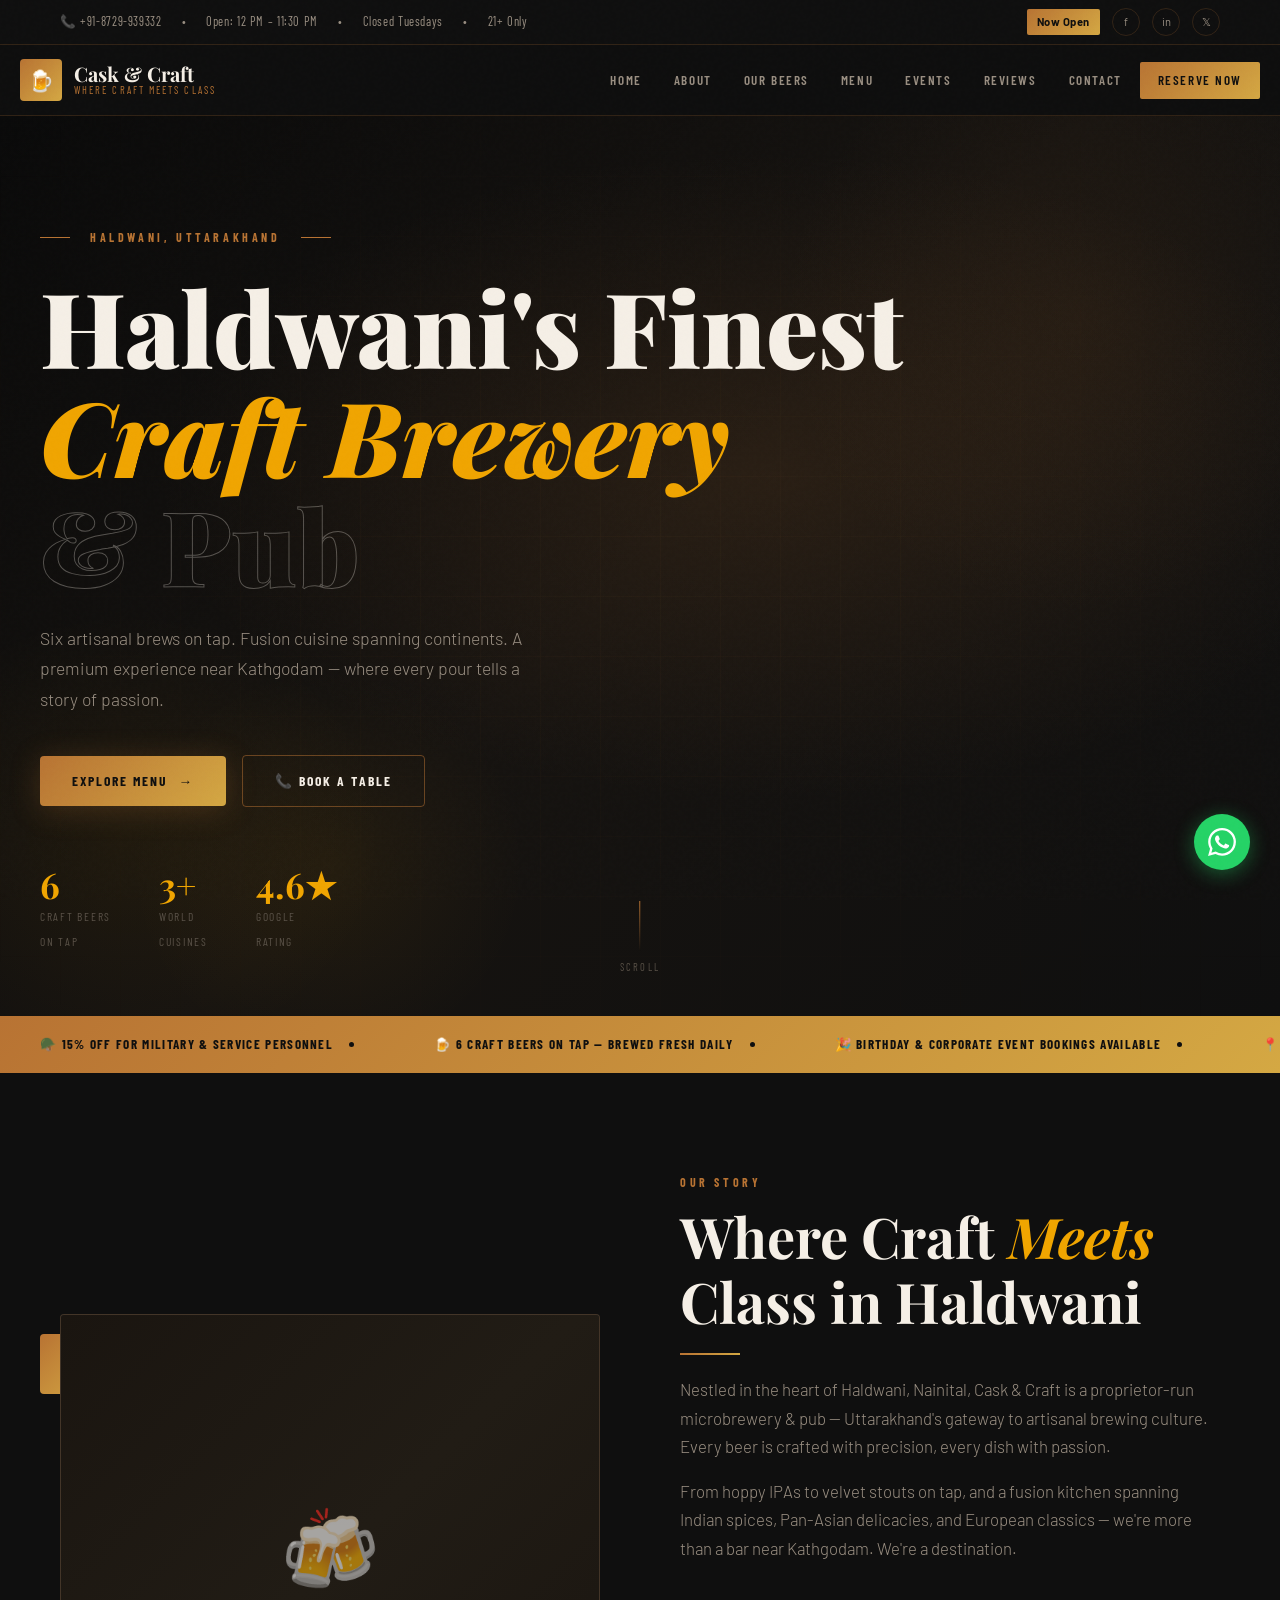
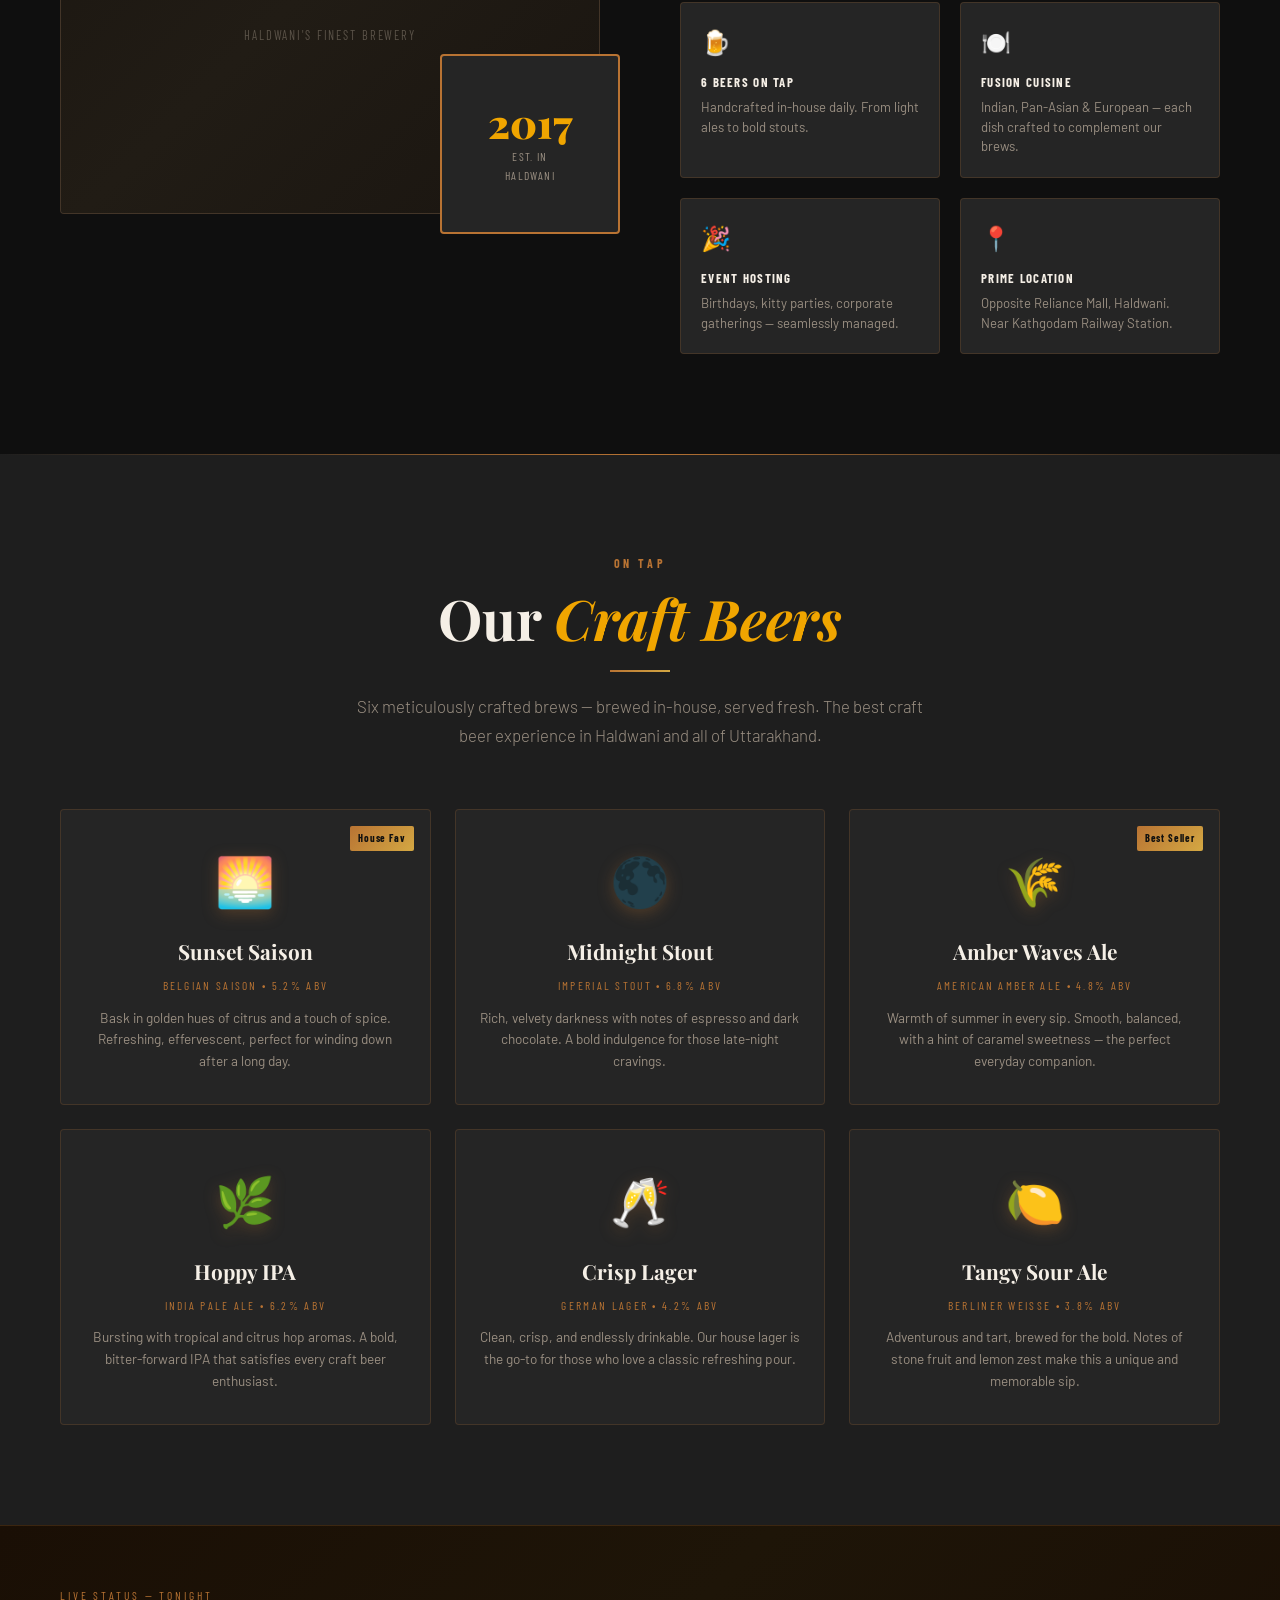
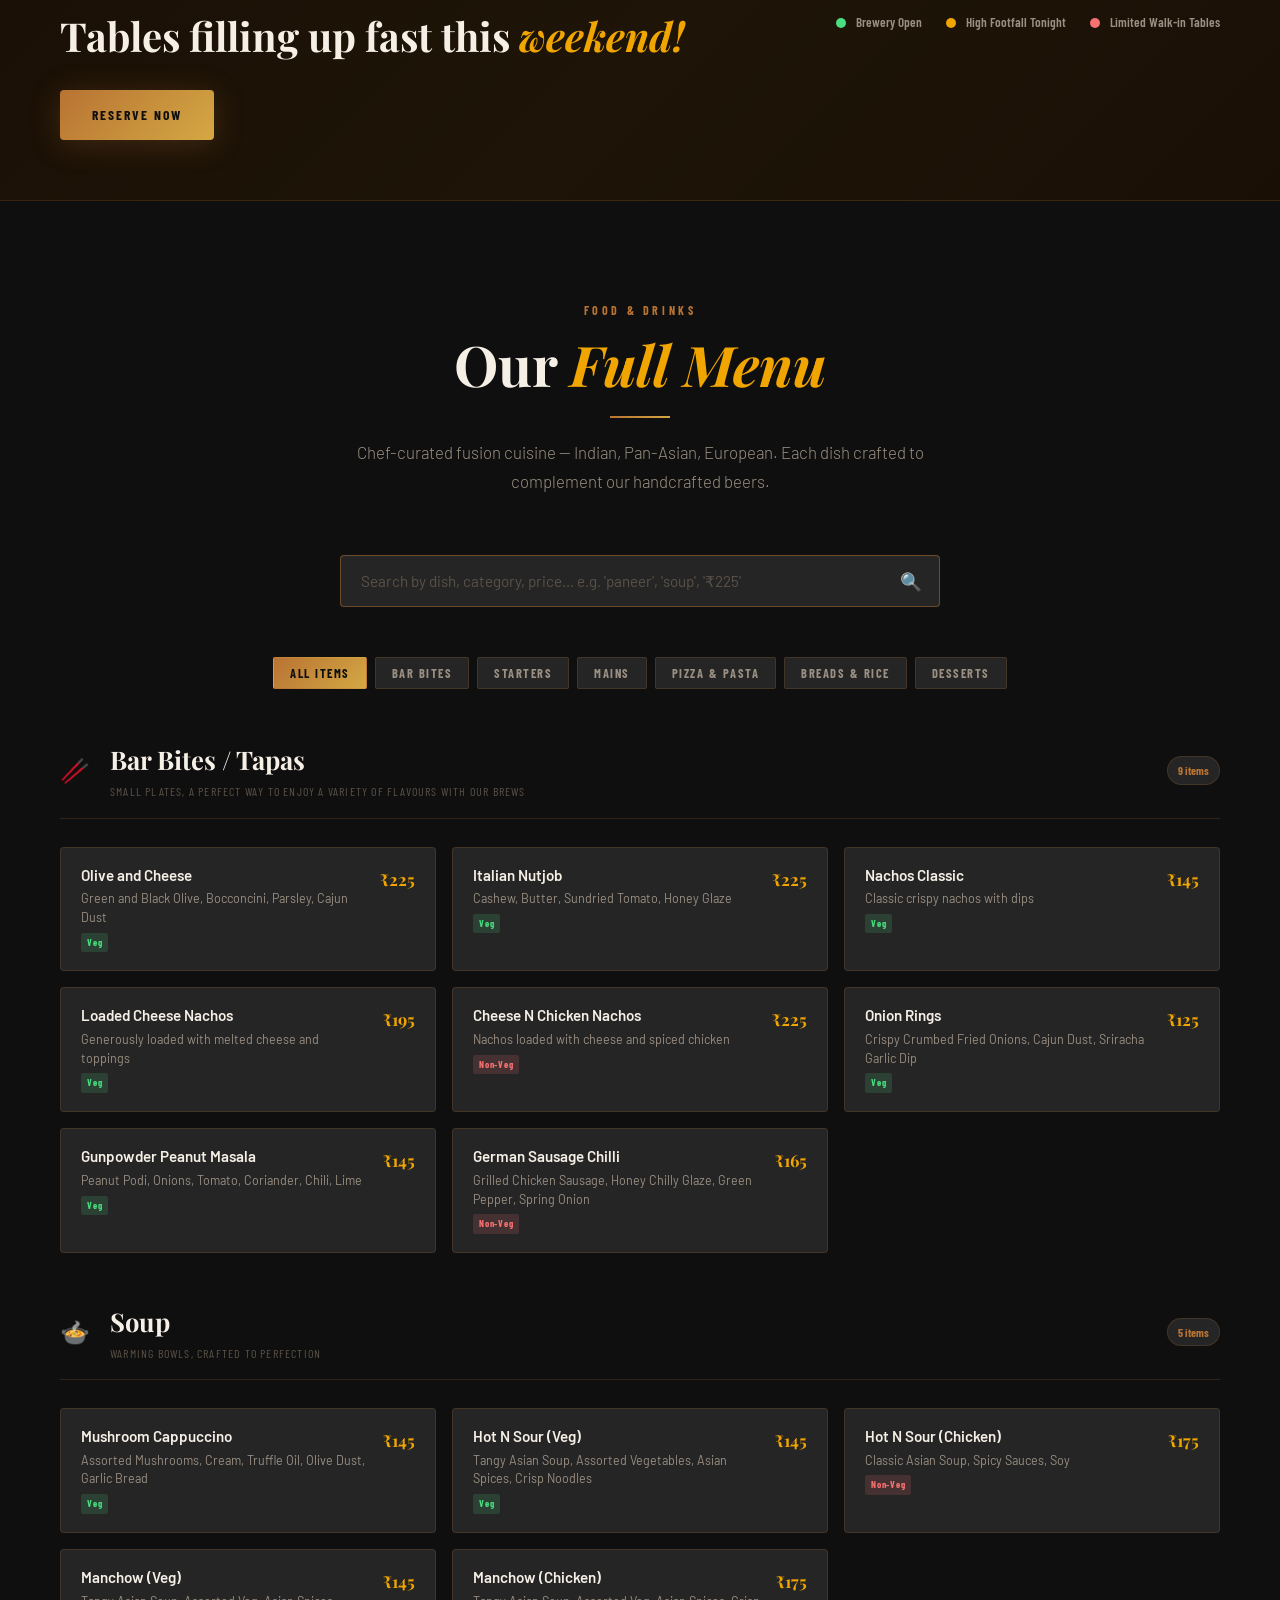
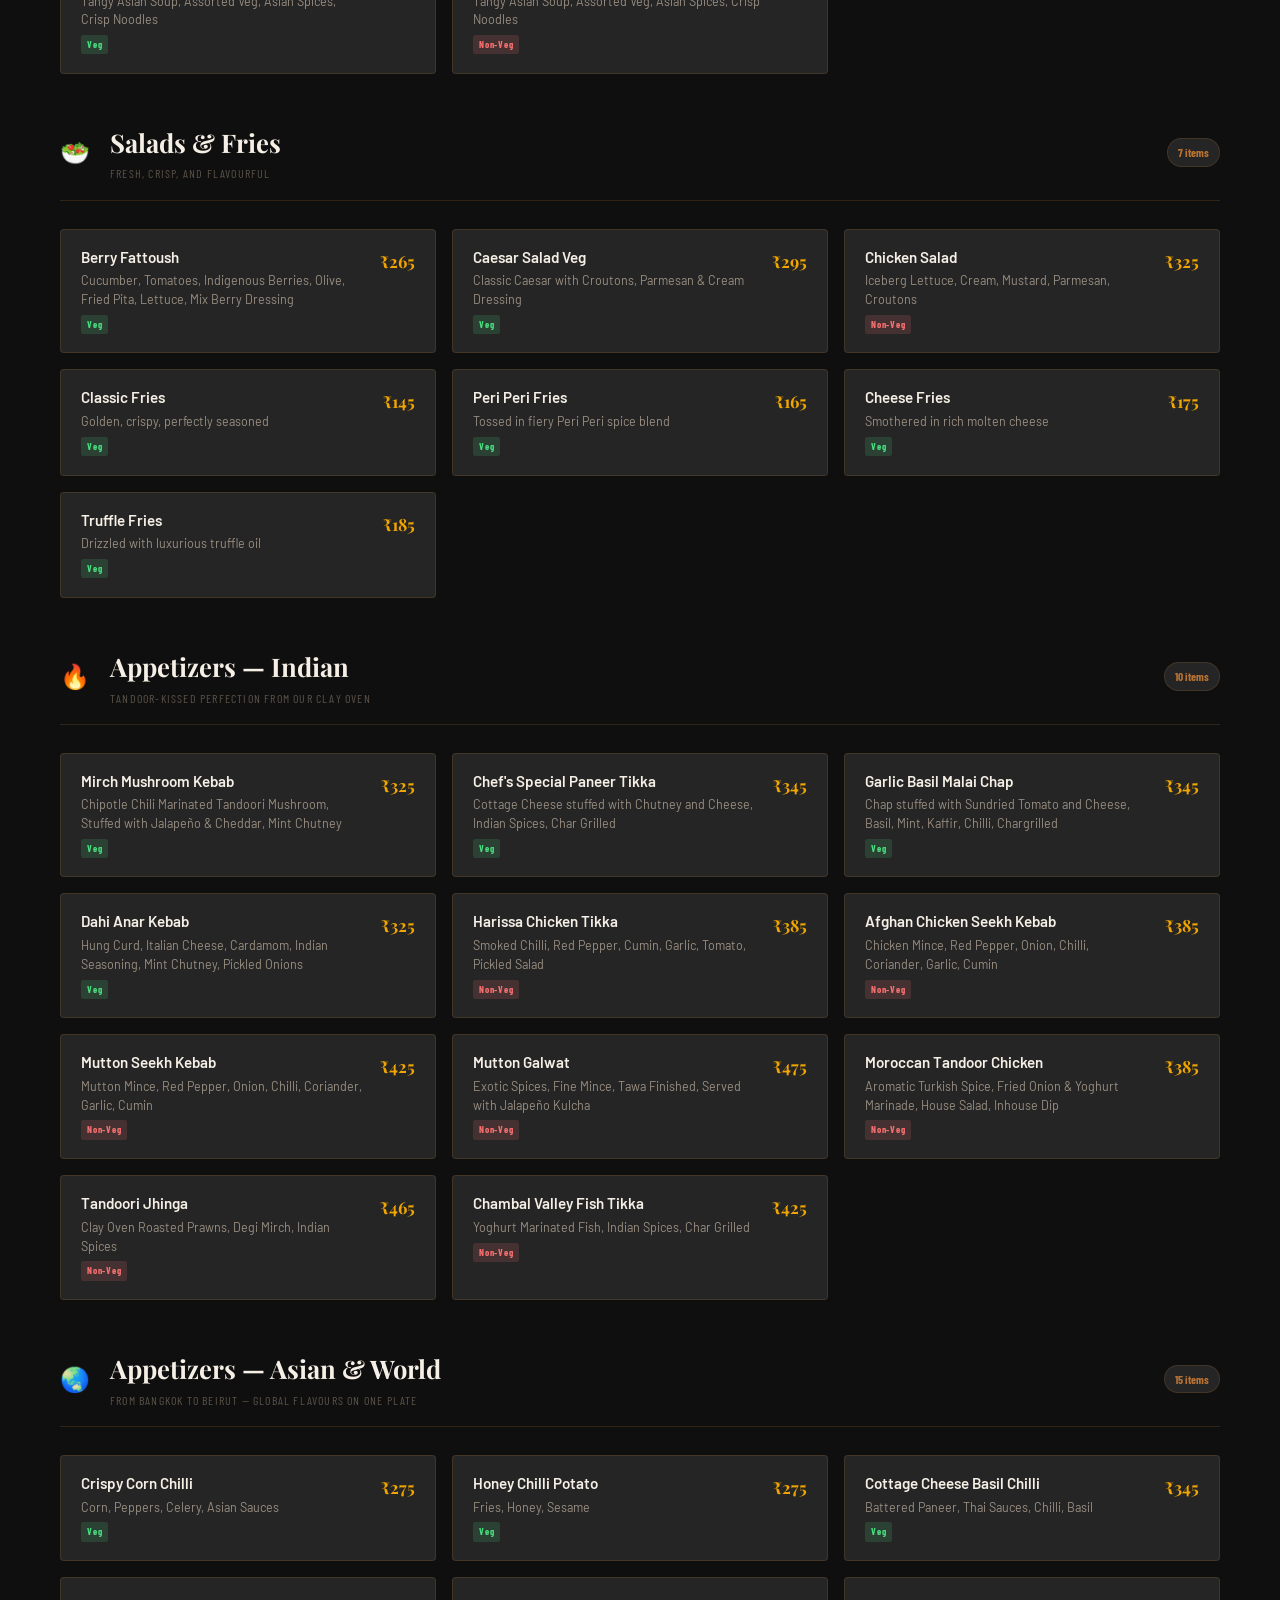
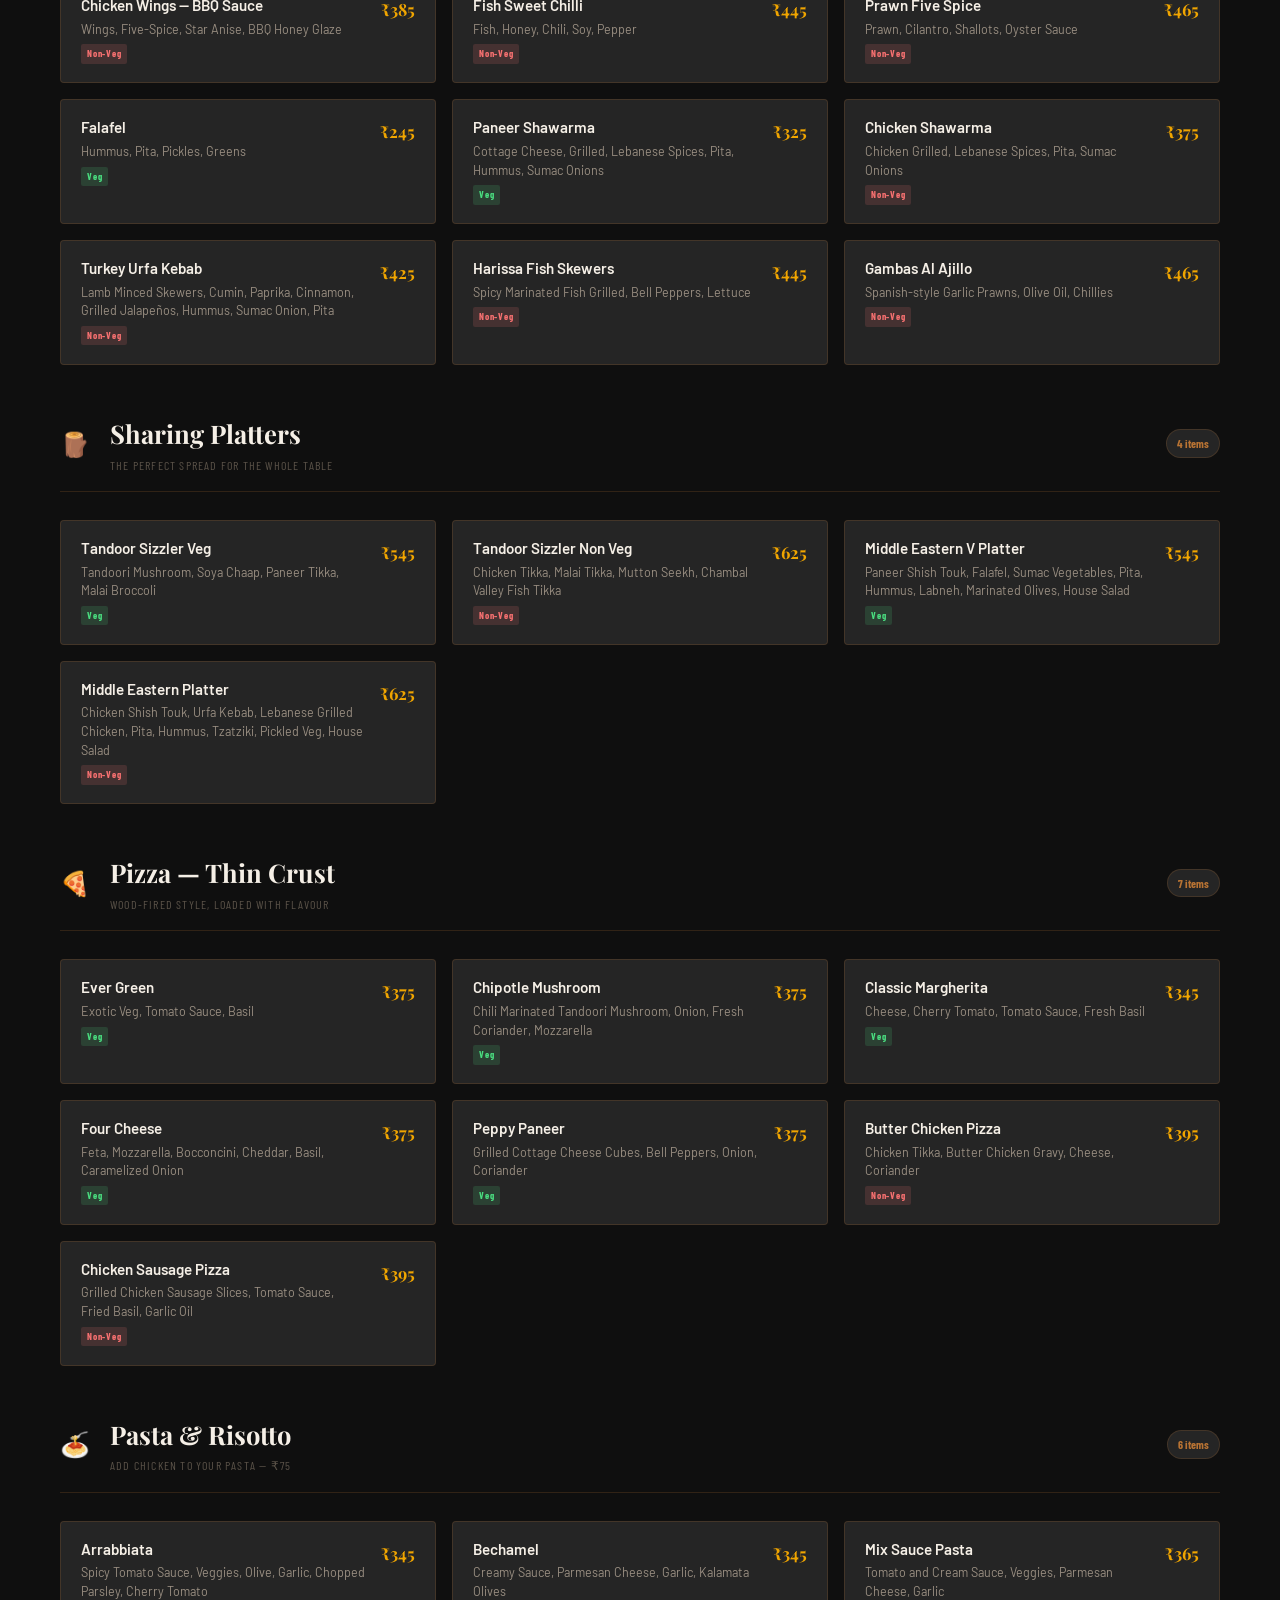
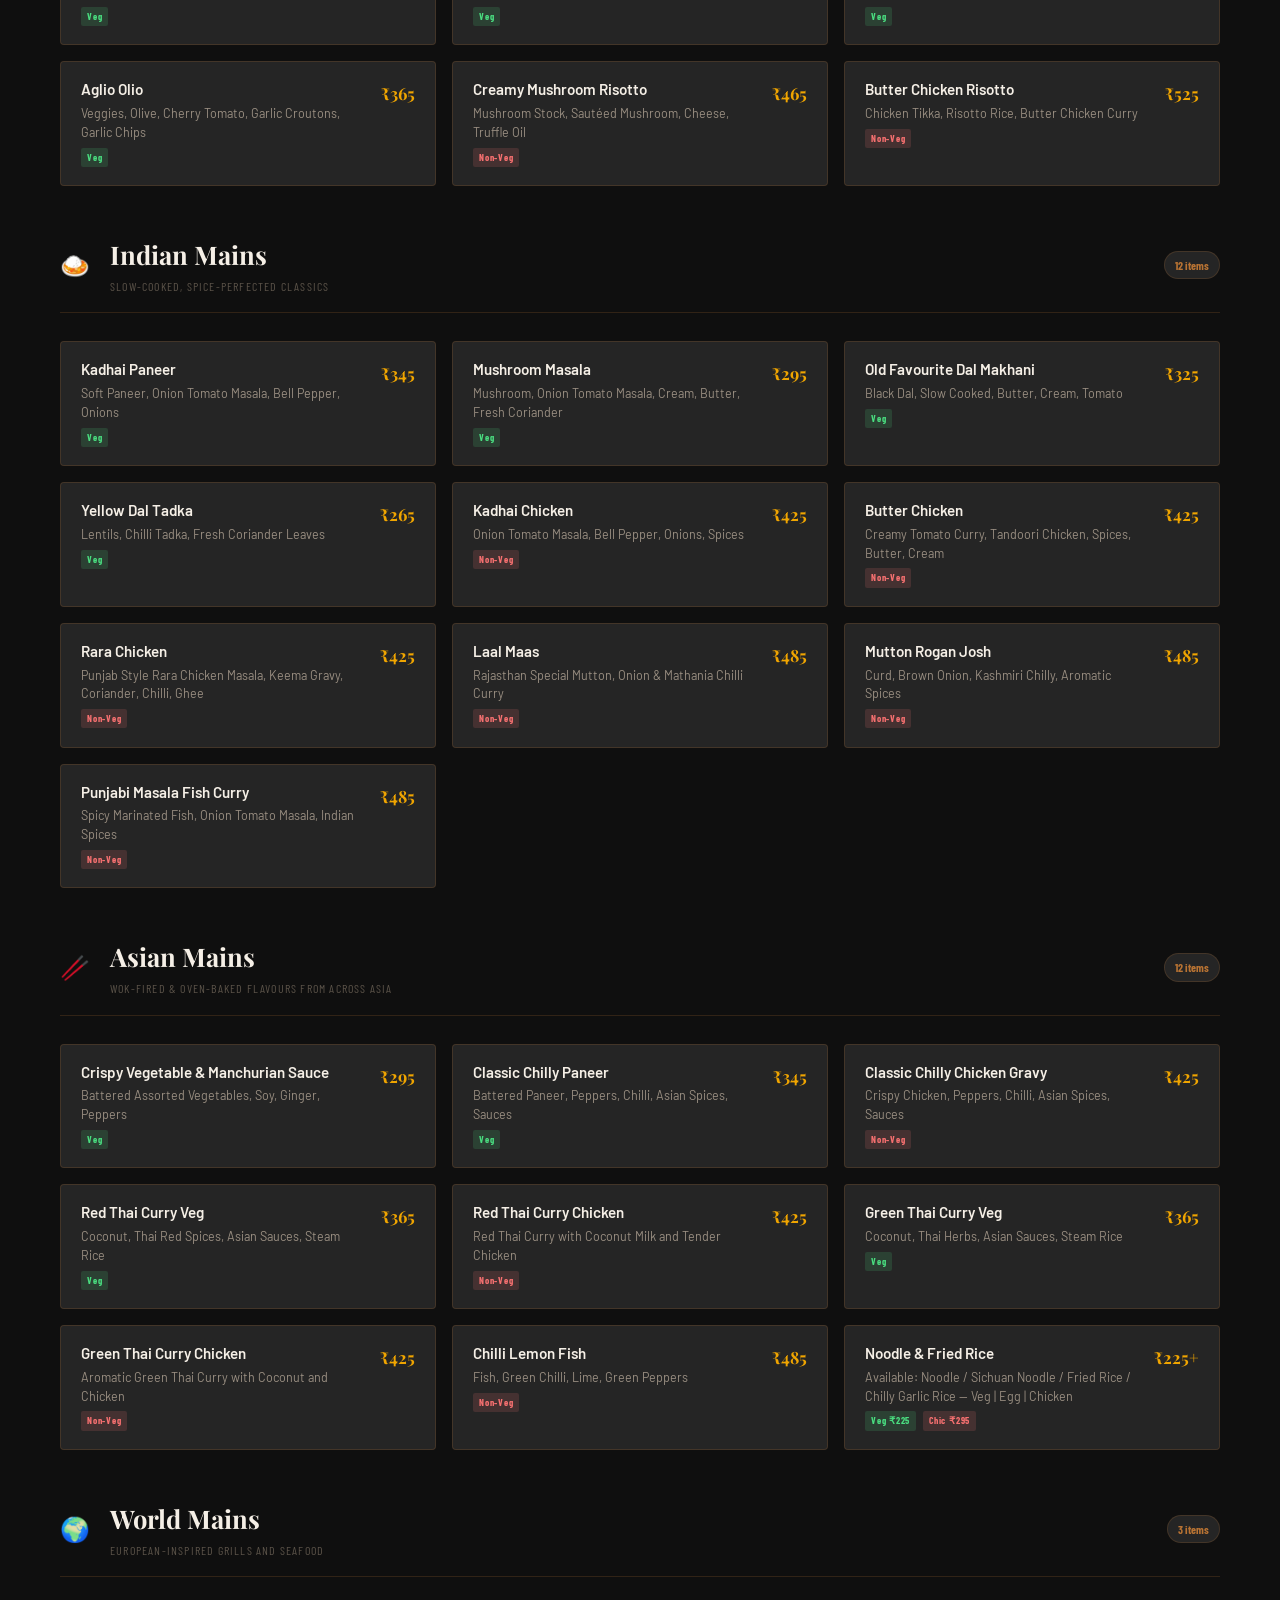
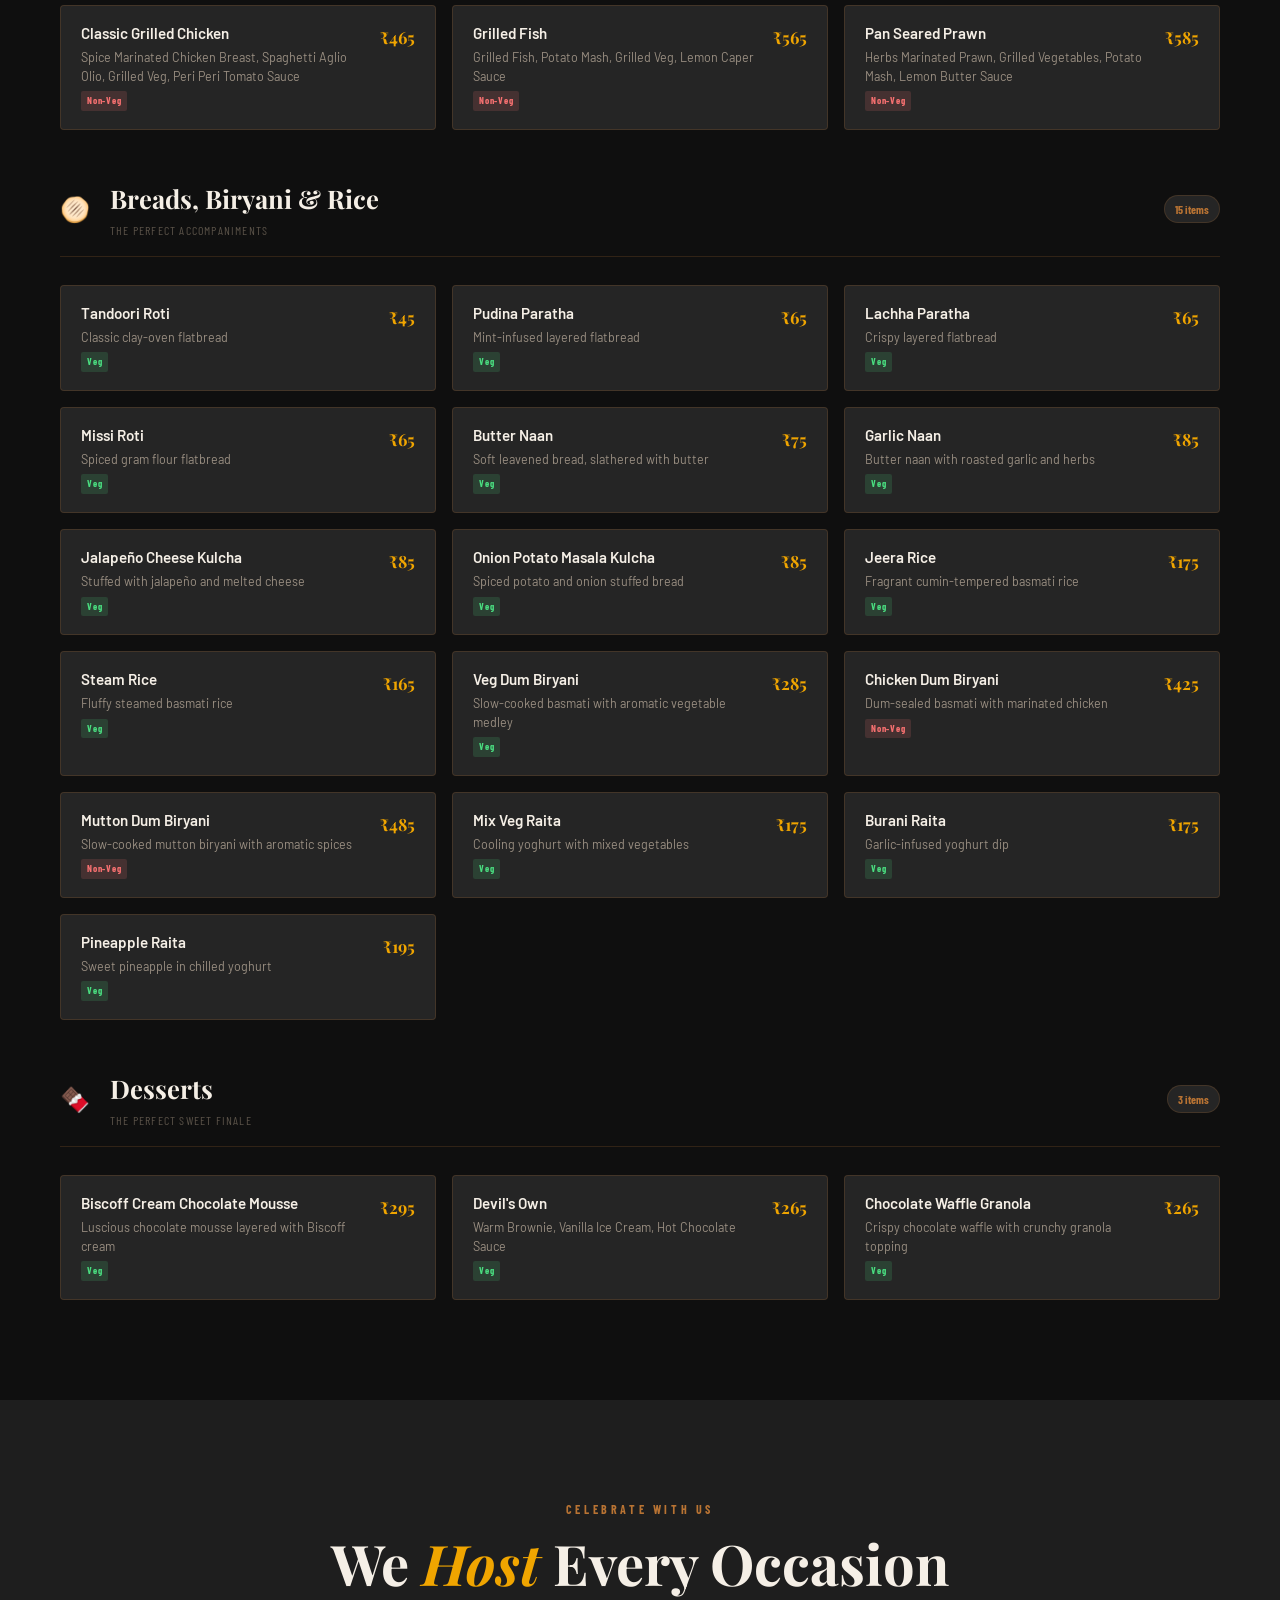
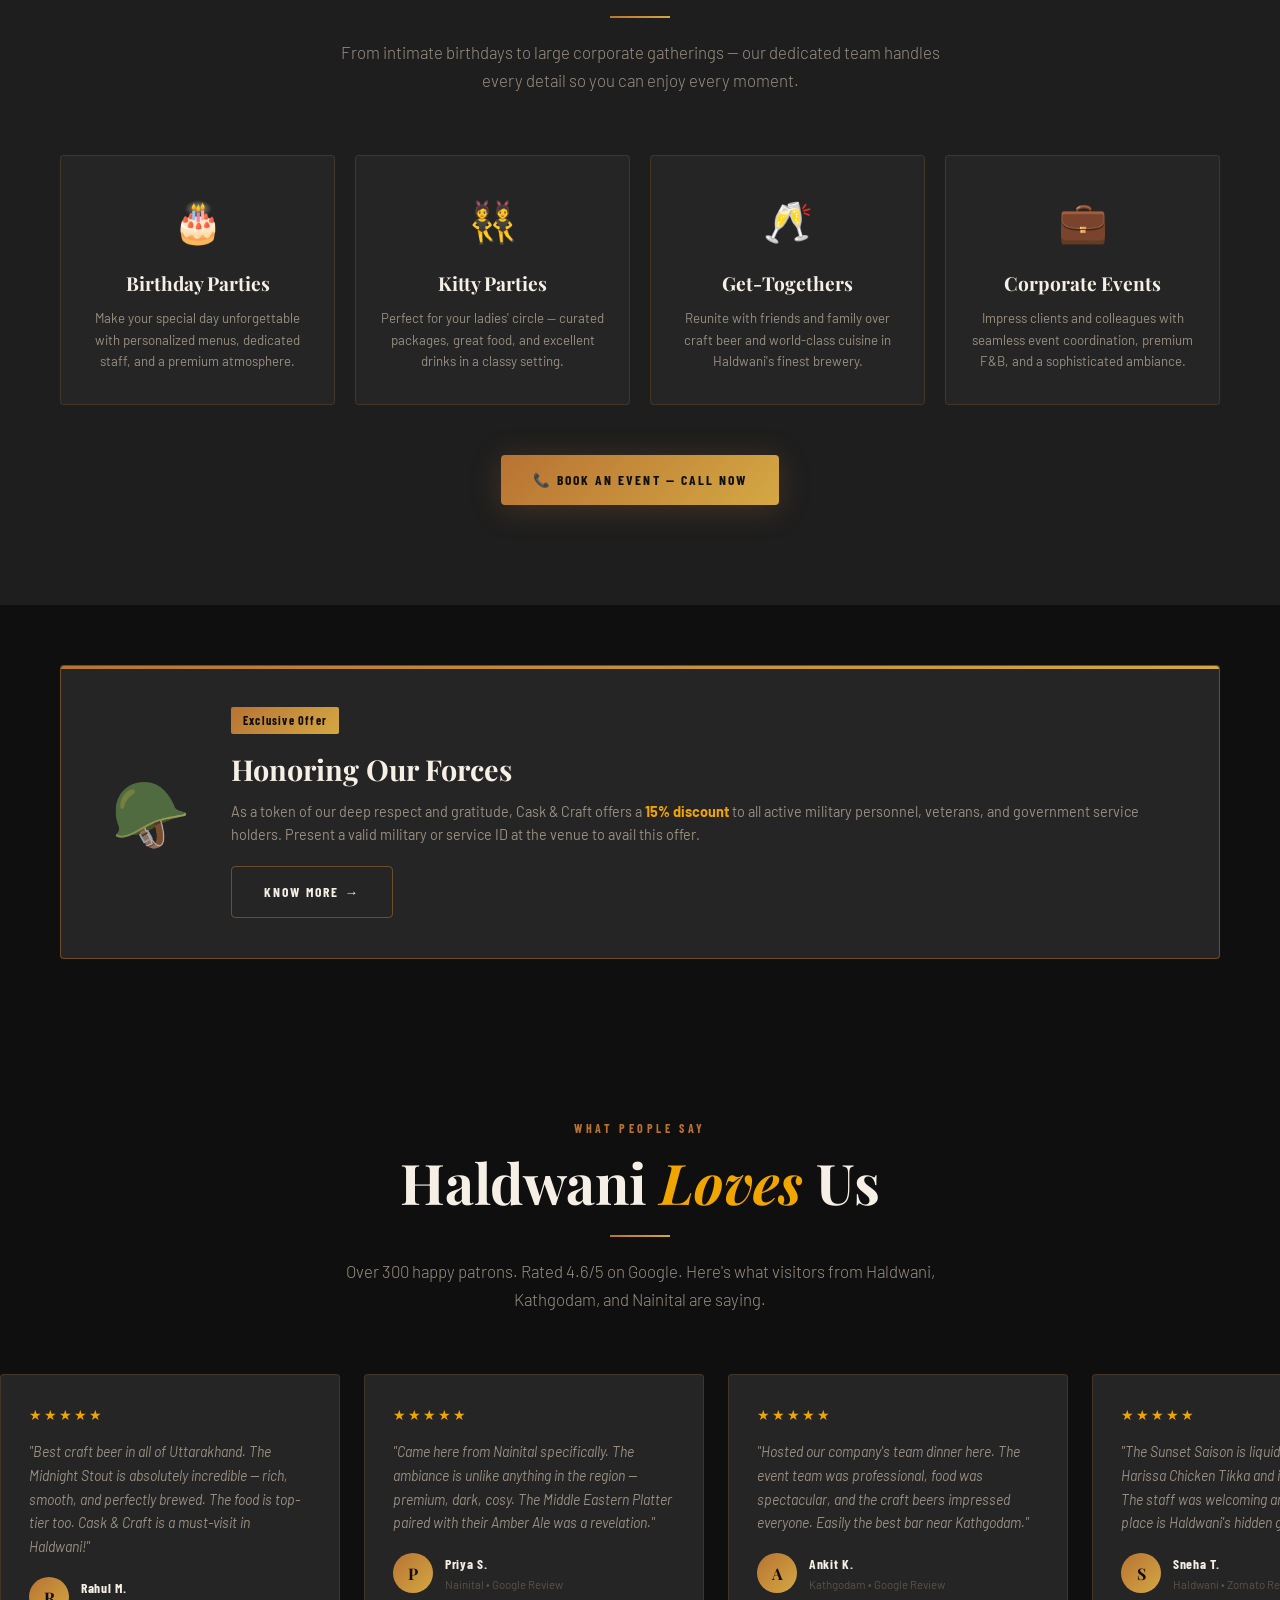
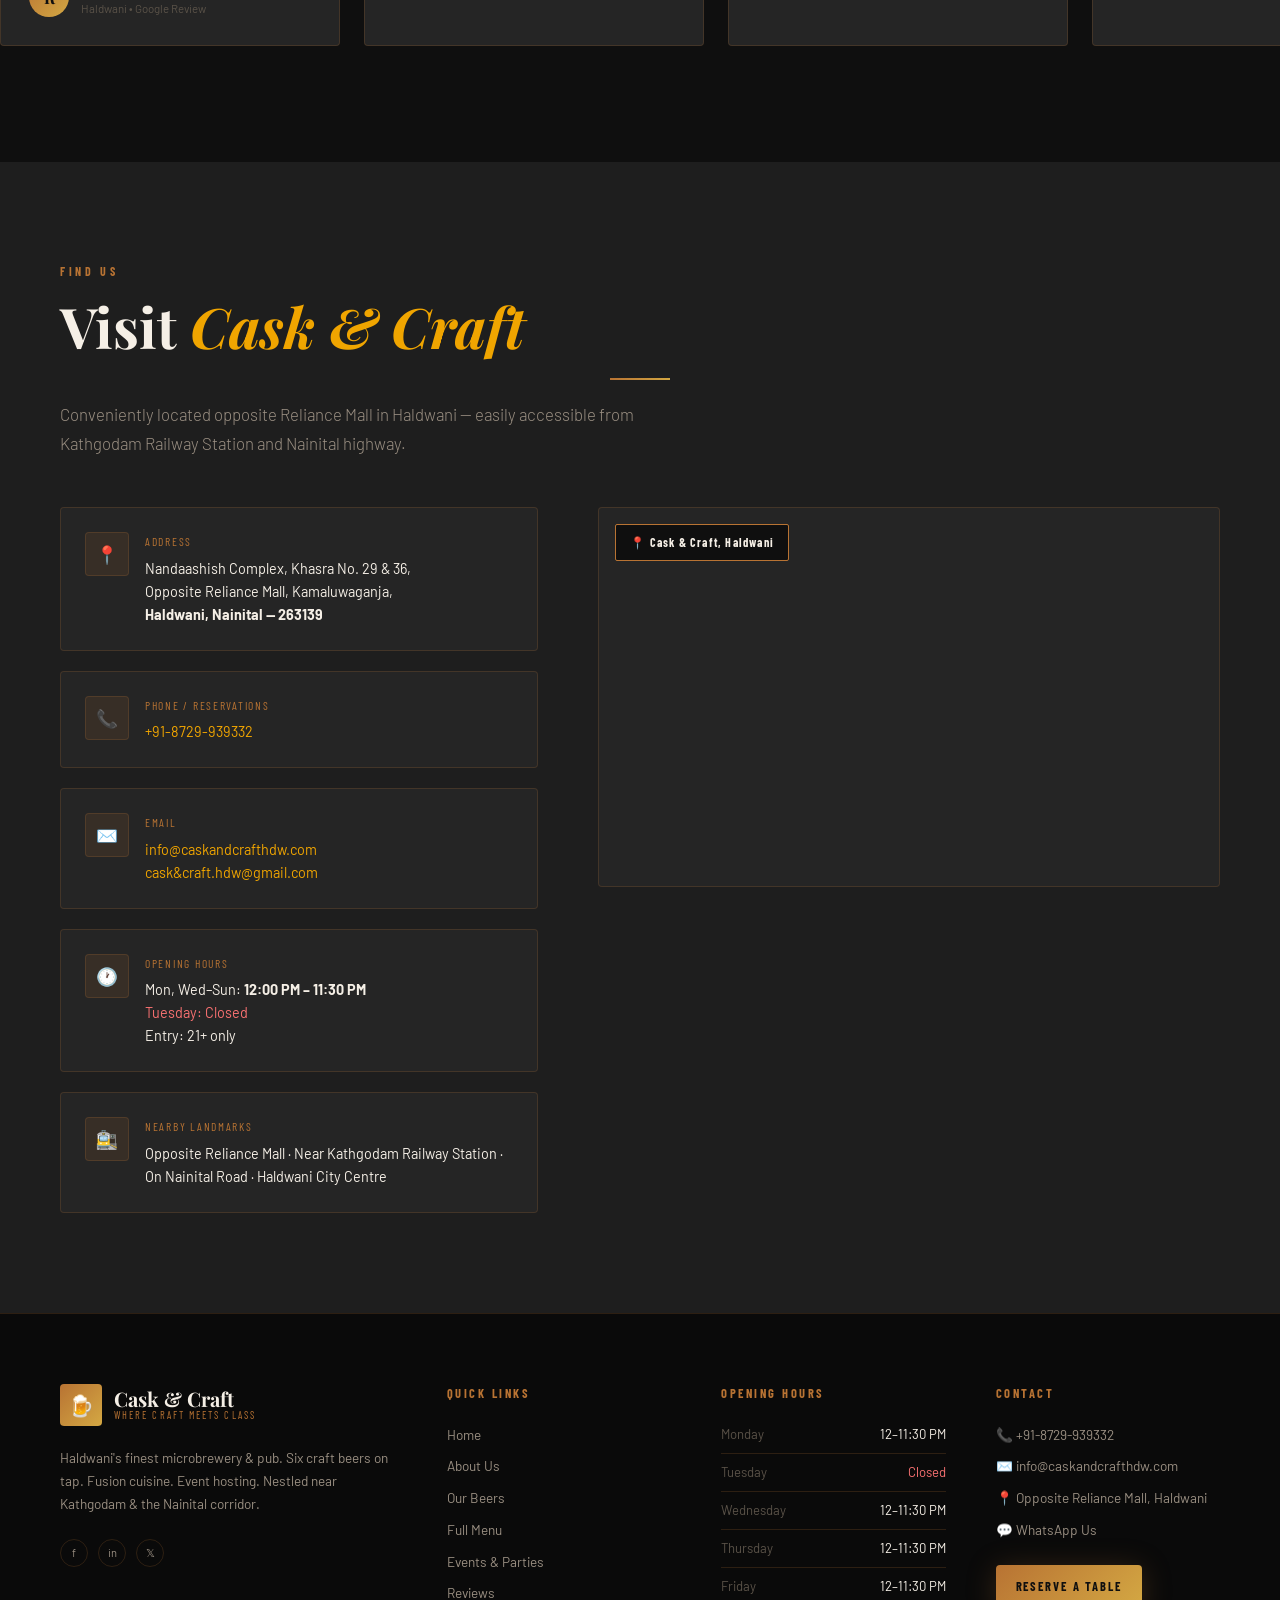
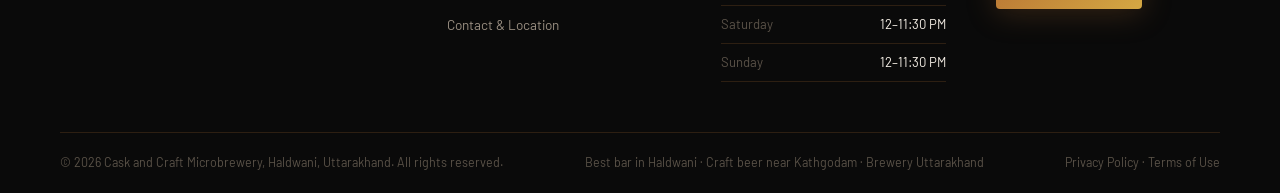
==== caskandcraft/index.html @ b7ca1f44 "Add files via upload" ====
<!DOCTYPE html>
<html lang="en-IN" itemscope itemtype="https://schema.org/BarOrPub">
<head>
  <meta charset="UTF-8">
  <meta name="viewport" content="width=device-width, initial-scale=1.0">
  <meta http-equiv="X-UA-Compatible" content="IE=edge">

  <!-- ── Primary SEO ── -->
  <title>Cask & Craft Microbrewery | Best Bar &amp; Restaurant in Haldwani, Uttarakhand</title>
  <meta name="description" content="Cask &amp; Craft — Haldwani's finest microbrewery &amp; pub near Kathgodam. 6 craft beers on tap, fusion cuisine (Indian, Asian, European), event bookings. Open 12 PM–11:30 PM. 21+ only. Visit us opposite Reliance Mall.">
  <meta name="keywords" content="best bar Haldwani, beer bar Haldwani, microbrewery Haldwani, restaurant near Kathgodam, nightlife Uttarakhand, craft beer Nainital, pub Haldwani, bar near me Haldwani, brewery Uttarakhand, Cask and Craft Haldwani">
  <meta name="author" content="Cask and Craft Microbrewery">
  <meta name="robots" content="index, follow, max-image-preview:large">
  <meta name="geo.region" content="IN-UT">
  <meta name="geo.placename" content="Haldwani, Uttarakhand">
  <meta name="geo.position" content="29.2183;79.5130">
  <meta name="ICBM" content="29.2183, 79.5130">
  <link rel="canonical" href="https://www.caskandcrafthdw.com/">

  <!-- ── Open Graph ── -->
  <meta property="og:type" content="restaurant">
  <meta property="og:title" content="Cask &amp; Craft — Best Microbrewery &amp; Bar in Haldwani, Uttarakhand">
  <meta property="og:description" content="6 craft beers on tap. Fusion cuisine. Event bookings. Haldwani's only premium microbrewery &amp; pub, near Kathgodam &amp; Nainital. 21+. Open daily except Tuesday.">
  <meta property="og:url" content="https://www.caskandcrafthdw.com/">
  <meta property="og:site_name" content="Cask and Craft Microbrewery">
  <meta property="og:image" content="https://www.caskandcrafthdw.com/images/og-image.jpg">
  <meta property="og:image:width" content="1200">
  <meta property="og:image:height" content="630">
  <meta property="og:image:alt" content="Cask and Craft Microbrewery - Best Bar in Haldwani">
  <meta property="og:locale" content="en_IN">

  <!-- ── Twitter Card ── -->
  <meta name="twitter:card" content="summary_large_image">
  <meta name="twitter:title" content="Cask &amp; Craft — Best Microbrewery &amp; Bar in Haldwani">
  <meta name="twitter:description" content="6 craft beers on tap. Fusion cuisine. Event bookings. Haldwani's premium microbrewery near Kathgodam.">
  <meta name="twitter:image" content="https://www.caskandcrafthdw.com/images/og-image.jpg">

  <!-- ── JSON-LD Schema ── -->
  <script type="application/ld+json">
  {
    "@context": "https://schema.org",
    "@type": ["BarOrPub", "Restaurant", "LocalBusiness"],
    "@id": "https://www.caskandcrafthdw.com/#business",
    "name": "Cask and Craft Microbrewery",
    "alternateName": "Cask & Craft",
    "description": "Proprietor-run microbrewery and pub in Haldwani, Nainital. Featuring 6 craft beers on tap and a fusion menu of Indian, Pan Asian, and European cuisines.",
    "url": "https://www.caskandcrafthdw.com/",
    "telephone": "+91-8729-939332",
    "email": "info@caskandcrafthdw.com",
    "address": {
      "@type": "PostalAddress",
      "streetAddress": "Nandaashish Complex, Khasra No 29 and 36, Opposite Reliance Mall, Kamaluwaganja",
      "addressLocality": "Haldwani",
      "addressRegion": "Uttarakhand",
      "postalCode": "263139",
      "addressCountry": "IN"
    },
    "geo": {
      "@type": "GeoCoordinates",
      "latitude": 29.2183,
      "longitude": 79.5130
    },
    "openingHoursSpecification": [
      {
        "@type": "OpeningHoursSpecification",
        "dayOfWeek": ["Monday","Wednesday","Thursday","Friday","Saturday","Sunday"],
        "opens": "12:00",
        "closes": "23:30"
      }
    ],
    "priceRange": "₹₹₹",
    "servesCuisine": ["Indian","Pan Asian","European","Craft Beer"],
    "hasMap": "https://maps.google.com/?q=Cask+and+Craft+Haldwani",
    "image": "https://www.caskandcrafthdw.com/images/og-image.jpg",
    "sameAs": [
      "https://www.facebook.com/caskandcrafthdw",
      "https://www.instagram.com/caskandcrafthdw",
      "https://twitter.com/caskandcrafthdw"
    ],
    "menu": "https://www.caskandcrafthdw.com/#menu",
    "amenityFeature": [
      {"@type": "LocationFeatureSpecification", "name": "Craft Beer on Tap", "value": true},
      {"@type": "LocationFeatureSpecification", "name": "Event Hosting", "value": true},
      {"@type": "LocationFeatureSpecification", "name": "Parking", "value": true}
    ],
    "aggregateRating": {
      "@type": "AggregateRating",
      "ratingValue": "4.6",
      "reviewCount": "312",
      "bestRating": "5"
    }
  }
  </script>

  <!-- ── Favicons ── -->
  <link rel="icon" type="image/svg+xml" href="data:image/svg+xml,<svg xmlns='http://www.w3.org/2000/svg' viewBox='0 0 100 100'><rect width='100' height='100' rx='12' fill='%23b87333'/><text y='.9em' font-size='70' x='12'>🍺</text></svg>">

  <!-- ── CSS ── -->
  <link rel="preconnect" href="https://fonts.googleapis.com">
  <link rel="preconnect" href="https://fonts.gstatic.com" crossorigin>
  <link rel="stylesheet" href="css/style.css">
</head>
<body>

<!-- ══════════════════════════════════
     TOP BAR
══════════════════════════════════ -->
<div class="topbar" role="banner">
  <div class="container topbar-inner">
    <div class="topbar-left">
      <a href="tel:+918729939332" aria-label="Call Cask and Craft">📞 +91-8729-939332</a>
      <span>•</span>
      <span>Open: 12 PM – 11:30 PM</span>
      <span>•</span>
      <span>Closed Tuesdays</span>
      <span>•</span>
      <span>21+ Only</span>
    </div>
    <div class="topbar-right">
      <span class="topbar-badge">Now Open</span>
      <a href="https://facebook.com" class="social-link" aria-label="Facebook" target="_blank" rel="noopener">f</a>
      <a href="https://instagram.com" class="social-link" aria-label="Instagram" target="_blank" rel="noopener">in</a>
      <a href="https://twitter.com" class="social-link" aria-label="Twitter" target="_blank" rel="noopener">𝕏</a>
    </div>
  </div>
</div>

<!-- ══════════════════════════════════
     NAVBAR
══════════════════════════════════ -->
<header id="navbar" class="navbar" role="navigation" aria-label="Main navigation">
  <div class="navbar-inner">
    <a href="#home" class="logo" aria-label="Cask and Craft Home">
      <div class="logo-icon" aria-hidden="true">🍺</div>
      <div class="logo-text">
        <span class="logo-name">Cask &amp; Craft</span>
        <span class="logo-tagline">Where Craft meets Class</span>
      </div>
    </a>

    <nav class="nav-links" aria-label="Site navigation">
      <a href="#home">Home</a>
      <a href="#about">About</a>
      <a href="#beers">Our Beers</a>
      <a href="#menu">Menu</a>
      <a href="#events">Events</a>
      <a href="#reviews">Reviews</a>
      <a href="#location">Contact</a>
      <a href="tel:+918729939332" class="nav-cta">Reserve Now</a>
    </nav>

    <button class="hamburger" id="hamburger" aria-label="Toggle menu" aria-expanded="false" aria-controls="mobileMenu">
      <span></span>
      <span></span>
      <span></span>
    </button>
  </div>
</header>

<!-- Mobile Menu -->
<nav class="mobile-menu" id="mobileMenu" aria-label="Mobile navigation">
  <a href="#home">Home</a>
  <a href="#about">About Us</a>
  <a href="#beers">Our Beers</a>
  <a href="#menu">Menu</a>
  <a href="#events">Events</a>
  <a href="#reviews">Reviews</a>
  <a href="#location">Contact</a>
  <a href="tel:+918729939332" style="color: var(--amber); font-size: 1rem; padding: 16px;">📞 Call to Reserve</a>
</nav>

<!-- ══════════════════════════════════
     HERO
══════════════════════════════════ -->
<section id="home" class="hero" aria-labelledby="hero-title">
  <div class="hero-bg" aria-hidden="true"></div>
  <div class="hero-grid" aria-hidden="true"></div>

  <div class="container hero-content">
    <div class="hero-eyebrow" aria-label="Location">
      <span></span> Haldwani, Uttarakhand <span></span>
    </div>

    <h1 class="hero-title" id="hero-title">
      Haldwani's Finest
      <em class="accent">Craft Brewery</em>
      <span class="outline">& Pub</span>
    </h1>

    <p class="hero-desc">
      Six artisanal brews on tap. Fusion cuisine spanning continents. A premium experience near Kathgodam — where every pour tells a story of passion.
    </p>

    <div class="hero-actions">
      <a href="#menu" class="btn btn-primary" aria-label="Explore our menu">
        <span>Explore Menu</span>
        <span aria-hidden="true">→</span>
      </a>
      <a href="tel:+918729939332" class="btn btn-outline" aria-label="Call us to book a table">
        📞 Book a Table
      </a>
    </div>

    <div class="hero-stats" aria-label="Key facts">
      <div class="stat-item">
        <span class="stat-number">6</span>
        <span class="stat-label">Craft Beers<br>On Tap</span>
      </div>
      <div class="stat-item">
        <span class="stat-number">3+</span>
        <span class="stat-label">World<br>Cuisines</span>
      </div>
      <div class="stat-item">
        <span class="stat-number">4.6★</span>
        <span class="stat-label">Google<br>Rating</span>
      </div>
    </div>
  </div>

  <div class="hero-scroll" aria-hidden="true">
    <div class="scroll-line"></div>
    <span>Scroll</span>
  </div>
</section>

<!-- ══════════════════════════════════
     OFFER BANNER (Marquee)
══════════════════════════════════ -->
<div class="offer-banner" aria-label="Current offers and announcements">
  <div class="offer-track" aria-hidden="true">
    <!-- Duplicated for seamless loop -->
    <div class="offer-item"><span>🪖 15% Off for Military &amp; Service Personnel</span><span class="dot"></span></div>
    <div class="offer-item"><span>🍺 6 Craft Beers on Tap — Brewed Fresh Daily</span><span class="dot"></span></div>
    <div class="offer-item"><span>🎉 Birthday &amp; Corporate Event Bookings Available</span><span class="dot"></span></div>
    <div class="offer-item"><span>📍 Opposite Reliance Mall, Haldwani — Nainital District</span><span class="dot"></span></div>
    <div class="offer-item"><span>⏰ Open 12 PM to 11:30 PM · Closed Tuesdays · 21+ Entry</span><span class="dot"></span></div>
    <div class="offer-item"><span>🪖 15% Off for Military &amp; Service Personnel</span><span class="dot"></span></div>
    <div class="offer-item"><span>🍺 6 Craft Beers on Tap — Brewed Fresh Daily</span><span class="dot"></span></div>
    <div class="offer-item"><span>🎉 Birthday &amp; Corporate Event Bookings Available</span><span class="dot"></span></div>
    <div class="offer-item"><span>📍 Opposite Reliance Mall, Haldwani — Nainital District</span><span class="dot"></span></div>
    <div class="offer-item"><span>⏰ Open 12 PM to 11:30 PM · Closed Tuesdays · 21+ Entry</span><span class="dot"></span></div>
  </div>
</div>

<!-- ══════════════════════════════════
     ABOUT
══════════════════════════════════ -->
<section id="about" class="about-section" aria-labelledby="about-title">
  <div class="container">
    <div class="about-grid">

      <div class="about-visual reveal">
        <div class="about-corner" aria-hidden="true">🍺</div>
        <div class="about-img-main" role="img" aria-label="Interior of Cask and Craft Microbrewery in Haldwani">
          <div class="about-img-placeholder">
            <div class="brewery-icon" aria-hidden="true">🍻</div>
            <p style="color:var(--text-dim);font-family:var(--font-condensed);font-size:0.78rem;letter-spacing:0.15em;text-transform:uppercase;">Haldwani's Finest Brewery</p>
          </div>
        </div>
        <div class="about-img-accent" aria-label="Since 2017">
          <span class="accent-number">2017</span>
          <span class="accent-text">Est. in<br>Haldwani</span>
        </div>
      </div>

      <div class="about-content">
        <span class="section-label reveal">Our Story</span>
        <h2 class="section-title reveal reveal-delay-1" id="about-title">
          Where Craft <em>Meets</em> Class in Haldwani
        </h2>
        <div class="divider reveal reveal-delay-2"></div>
        <p class="section-subtitle reveal reveal-delay-2">
          Nestled in the heart of Haldwani, Nainital, Cask &amp; Craft is a proprietor-run microbrewery &amp; pub — Uttarakhand's gateway to artisanal brewing culture. Every beer is crafted with precision, every dish with passion.
        </p>
        <p class="section-subtitle reveal reveal-delay-3" style="margin-top:16px;">
          From hoppy IPAs to velvet stouts on tap, and a fusion kitchen spanning Indian spices, Pan-Asian delicacies, and European classics — we're more than a bar near Kathgodam. We're a destination.
        </p>

        <div class="about-features reveal reveal-delay-4">
          <div class="feature-card">
            <div class="feature-icon" aria-hidden="true">🍺</div>
            <div class="feature-title">6 Beers On Tap</div>
            <div class="feature-desc">Handcrafted in-house daily. From light ales to bold stouts.</div>
          </div>
          <div class="feature-card">
            <div class="feature-icon" aria-hidden="true">🍽️</div>
            <div class="feature-title">Fusion Cuisine</div>
            <div class="feature-desc">Indian, Pan-Asian &amp; European — each dish crafted to complement our brews.</div>
          </div>
          <div class="feature-card">
            <div class="feature-icon" aria-hidden="true">🎉</div>
            <div class="feature-title">Event Hosting</div>
            <div class="feature-desc">Birthdays, kitty parties, corporate gatherings — seamlessly managed.</div>
          </div>
          <div class="feature-card">
            <div class="feature-icon" aria-hidden="true">📍</div>
            <div class="feature-title">Prime Location</div>
            <div class="feature-desc">Opposite Reliance Mall, Haldwani. Near Kathgodam Railway Station.</div>
          </div>
        </div>
      </div>
    </div>
  </div>
</section>

<!-- ══════════════════════════════════
     BEERS
══════════════════════════════════ -->
<section id="beers" class="beers-section" aria-labelledby="beers-title">
  <div class="container">
    <div class="section-header reveal">
      <span class="section-label">On Tap</span>
      <h2 class="section-title" id="beers-title">Our <em>Craft Beers</em></h2>
      <div class="divider"></div>
      <p class="section-subtitle" style="margin:0 auto;">Six meticulously crafted brews — brewed in-house, served fresh. The best craft beer experience in Haldwani and all of Uttarakhand.</p>
    </div>

    <div class="beers-grid">
      <article class="beer-card reveal reveal-delay-1" aria-label="Sunset Saison craft beer">
        <div class="beer-badge">House Fav</div>
        <div class="beer-emoji" aria-hidden="true">🌅</div>
        <h3 class="beer-name">Sunset Saison</h3>
        <div class="beer-style">Belgian Saison • 5.2% ABV</div>
        <p class="beer-desc">Bask in golden hues of citrus and a touch of spice. Refreshing, effervescent, perfect for winding down after a long day.</p>
      </article>

      <article class="beer-card reveal reveal-delay-2" aria-label="Midnight Stout craft beer">
        <div class="beer-emoji" aria-hidden="true">🌑</div>
        <h3 class="beer-name">Midnight Stout</h3>
        <div class="beer-style">Imperial Stout • 6.8% ABV</div>
        <p class="beer-desc">Rich, velvety darkness with notes of espresso and dark chocolate. A bold indulgence for those late-night cravings.</p>
      </article>

      <article class="beer-card reveal reveal-delay-3" aria-label="Amber Waves Ale craft beer">
        <div class="beer-badge">Best Seller</div>
        <div class="beer-emoji" aria-hidden="true">🌾</div>
        <h3 class="beer-name">Amber Waves Ale</h3>
        <div class="beer-style">American Amber Ale • 4.8% ABV</div>
        <p class="beer-desc">Warmth of summer in every sip. Smooth, balanced, with a hint of caramel sweetness — the perfect everyday companion.</p>
      </article>

      <article class="beer-card reveal reveal-delay-1" aria-label="Hoppy IPA craft beer">
        <div class="beer-emoji" aria-hidden="true">🌿</div>
        <h3 class="beer-name">Hoppy IPA</h3>
        <div class="beer-style">India Pale Ale • 6.2% ABV</div>
        <p class="beer-desc">Bursting with tropical and citrus hop aromas. A bold, bitter-forward IPA that satisfies every craft beer enthusiast.</p>
      </article>

      <article class="beer-card reveal reveal-delay-2" aria-label="Refreshing Lager craft beer">
        <div class="beer-emoji" aria-hidden="true">🥂</div>
        <h3 class="beer-name">Crisp Lager</h3>
        <div class="beer-style">German Lager • 4.2% ABV</div>
        <p class="beer-desc">Clean, crisp, and endlessly drinkable. Our house lager is the go-to for those who love a classic refreshing pour.</p>
      </article>

      <article class="beer-card reveal reveal-delay-3" aria-label="Sour Ale craft beer">
        <div class="beer-emoji" aria-hidden="true">🍋</div>
        <h3 class="beer-name">Tangy Sour Ale</h3>
        <div class="beer-style">Berliner Weisse • 3.8% ABV</div>
        <p class="beer-desc">Adventurous and tart, brewed for the bold. Notes of stone fruit and lemon zest make this a unique and memorable sip.</p>
      </article>
    </div>
  </div>
</section>

<!-- ══════════════════════════════════
     FOMO / LIVE STATUS
══════════════════════════════════ -->
<section class="fomo-section" aria-label="Live venue status">
  <div class="container fomo-inner">
    <div class="fomo-text">
      <div class="fomo-label">Live Status — Tonight</div>
      <h2 class="fomo-headline">
        Tables filling up fast this <span class="highlight">weekend!</span>
      </h2>
    </div>
    <div class="fomo-indicators">
      <div class="fomo-dot">
        <span class="dot-pulse" aria-hidden="true"></span>
        Brewery Open
      </div>
      <div class="fomo-dot">
        <span class="dot-pulse busy" aria-hidden="true"></span>
        High Footfall Tonight
      </div>
      <div class="fomo-dot">
        <span class="dot-pulse full" aria-hidden="true"></span>
        Limited Walk-in Tables
      </div>
    </div>
    <a href="tel:+918729939332" class="btn btn-primary">Reserve Now</a>
  </div>
</section>

<!-- ══════════════════════════════════
     MENU
══════════════════════════════════ -->
<section id="menu" class="menu-section" aria-labelledby="menu-title">
  <div class="container">
    <div class="section-header reveal">
      <span class="section-label">Food &amp; Drinks</span>
      <h2 class="section-title" id="menu-title">Our <em>Full Menu</em></h2>
      <div class="divider"></div>
      <p class="section-subtitle" style="margin:0 auto;">Chef-curated fusion cuisine — Indian, Pan-Asian, European. Each dish crafted to complement our handcrafted beers.</p>
    </div>

    <!-- Search -->
    <div class="menu-search-wrap reveal">
      <label for="menuSearch" class="sr-only" style="position:absolute;width:1px;height:1px;overflow:hidden;clip:rect(0,0,0,0);">Search menu items</label>
      <input
        type="search"
        id="menuSearch"
        class="menu-search"
        placeholder="Search by dish, category, price... e.g. 'paneer', 'soup', '₹225'"
        autocomplete="off"
        spellcheck="false"
        aria-label="Search menu items"
      >
      <button class="search-clear" id="searchClear" aria-label="Clear search">✕</button>
      <span class="search-icon" aria-hidden="true">🔍</span>
    </div>

    <!-- Tabs -->
    <div class="menu-tabs reveal" role="tablist" aria-label="Menu categories">
      <button class="tab-btn active" data-tab="all" role="tab" aria-selected="true">All Items</button>
      <button class="tab-btn" data-tab="bar-bites" role="tab" aria-selected="false">Bar Bites</button>
      <button class="tab-btn" data-tab="starters" role="tab" aria-selected="false">Starters</button>
      <button class="tab-btn" data-tab="mains" role="tab" aria-selected="false">Mains</button>
      <button class="tab-btn" data-tab="pizza" role="tab" aria-selected="false">Pizza &amp; Pasta</button>
      <button class="tab-btn" data-tab="breads-rice" role="tab" aria-selected="false">Breads &amp; Rice</button>
      <button class="tab-btn" data-tab="desserts" role="tab" aria-selected="false">Desserts</button>
    </div>

    <!-- No Results -->
    <div class="no-results" id="noResults" role="status" aria-live="polite">
      <div class="no-results-emoji" aria-hidden="true">🍽️</div>
      <h3 class="no-results-title">No item found.</h3>
      <p class="no-results-desc">Try another keyword — dish name, category, or price.</p>
    </div>

    <!-- Menu Categories -->
    <div class="menu-categories">

      <!-- BAR BITES / TAPAS -->
      <div class="menu-category reveal" data-cat="bar-bites" data-group="bar-bites">
        <div class="category-header">
          <span class="category-icon" aria-hidden="true">🥢</span>
          <div>
            <h3 class="category-title">Bar Bites / Tapas</h3>
            <p class="category-subtitle">Small plates, a perfect way to enjoy a variety of flavours with our brews</p>
          </div>
          <span class="category-count">9 items</span>
        </div>
        <div class="menu-grid">
          <div class="menu-item" data-name="olive and cheese" data-category="bar bites tapas" data-price="₹225 225" data-desc="green and black olive bocconcini parsley cajun dust">
            <div class="item-info">
              <div class="item-name">Olive and Cheese</div>
              <div class="item-desc">Green and Black Olive, Bocconcini, Parsley, Cajun Dust</div>
              <span class="item-tag tag-v">Veg</span>
            </div>
            <div class="item-price">₹225</div>
          </div>
          <div class="menu-item" data-name="italian nutjob" data-category="bar bites tapas" data-price="₹225 225" data-desc="cashew butter sundried tomato honey glaze">
            <div class="item-info">
              <div class="item-name">Italian Nutjob</div>
              <div class="item-desc">Cashew, Butter, Sundried Tomato, Honey Glaze</div>
              <span class="item-tag tag-v">Veg</span>
            </div>
            <div class="item-price">₹225</div>
          </div>
          <div class="menu-item" data-name="nachos classic" data-category="bar bites tapas nachos" data-price="₹145 145" data-desc="classic nachos">
            <div class="item-info">
              <div class="item-name">Nachos Classic</div>
              <div class="item-desc">Classic crispy nachos with dips</div>
              <span class="item-tag tag-v">Veg</span>
            </div>
            <div class="item-price">₹145</div>
          </div>
          <div class="menu-item" data-name="loaded cheese nachos" data-category="bar bites tapas nachos" data-price="₹195 195" data-desc="loaded cheese nachos">
            <div class="item-info">
              <div class="item-name">Loaded Cheese Nachos</div>
              <div class="item-desc">Generously loaded with melted cheese and toppings</div>
              <span class="item-tag tag-v">Veg</span>
            </div>
            <div class="item-price">₹195</div>
          </div>
          <div class="menu-item" data-name="cheese n chicken nachos" data-category="bar bites tapas nachos chicken" data-price="₹225 225" data-desc="cheese chicken nachos">
            <div class="item-info">
              <div class="item-name">Cheese N Chicken Nachos</div>
              <div class="item-desc">Nachos loaded with cheese and spiced chicken</div>
              <span class="item-tag tag-nv">Non-Veg</span>
            </div>
            <div class="item-price">₹225</div>
          </div>
          <div class="menu-item" data-name="onion rings" data-category="bar bites tapas" data-price="₹125 125" data-desc="crispy crumbed fried onions cajun dust siracha garlic dip">
            <div class="item-info">
              <div class="item-name">Onion Rings</div>
              <div class="item-desc">Crispy Crumbed Fried Onions, Cajun Dust, Sriracha Garlic Dip</div>
              <span class="item-tag tag-v">Veg</span>
            </div>
            <div class="item-price">₹125</div>
          </div>
          <div class="menu-item" data-name="gunpowder peanut masala" data-category="bar bites tapas" data-price="₹145 145" data-desc="peanut podi onions tomato coriander chili lime">
            <div class="item-info">
              <div class="item-name">Gunpowder Peanut Masala</div>
              <div class="item-desc">Peanut Podi, Onions, Tomato, Coriander, Chili, Lime</div>
              <span class="item-tag tag-v">Veg</span>
            </div>
            <div class="item-price">₹145</div>
          </div>
          <div class="menu-item" data-name="german sausage chilli" data-category="bar bites tapas sausage" data-price="₹165 165" data-desc="grilled chicken sausage honey chilly glaze green pepper spring onion">
            <div class="item-info">
              <div class="item-name">German Sausage Chilli</div>
              <div class="item-desc">Grilled Chicken Sausage, Honey Chilly Glaze, Green Pepper, Spring Onion</div>
              <span class="item-tag tag-nv">Non-Veg</span>
            </div>
            <div class="item-price">₹165</div>
          </div>
        </div>
      </div>

      <!-- SOUP -->
      <div class="menu-category reveal" data-cat="soup" data-group="starters">
        <div class="category-header">
          <span class="category-icon" aria-hidden="true">🍲</span>
          <div>
            <h3 class="category-title">Soup</h3>
            <p class="category-subtitle">Warming bowls, crafted to perfection</p>
          </div>
          <span class="category-count">5 items</span>
        </div>
        <div class="menu-grid">
          <div class="menu-item" data-name="mushroom cappuccino" data-category="soup mushroom" data-price="₹145 145" data-desc="assorted mushrooms cream truffle oil olive dust garlic bread">
            <div class="item-info">
              <div class="item-name">Mushroom Cappuccino</div>
              <div class="item-desc">Assorted Mushrooms, Cream, Truffle Oil, Olive Dust, Garlic Bread</div>
              <span class="item-tag tag-v">Veg</span>
            </div>
            <div class="item-price">₹145</div>
          </div>
          <div class="menu-item" data-name="hot n sour veg" data-category="soup asian" data-price="₹145 145" data-desc="tangy asian soup assorted vegetables asian spices sauces crisp noodles">
            <div class="item-info">
              <div class="item-name">Hot N Sour (Veg)</div>
              <div class="item-desc">Tangy Asian Soup, Assorted Vegetables, Asian Spices, Crisp Noodles</div>
              <span class="item-tag tag-v">Veg</span>
            </div>
            <div class="item-price">₹145</div>
          </div>
          <div class="menu-item" data-name="hot n sour chicken" data-category="soup asian chicken" data-price="₹175 175" data-desc="classic asian soup spicy sauces soy chicken">
            <div class="item-info">
              <div class="item-name">Hot N Sour (Chicken)</div>
              <div class="item-desc">Classic Asian Soup, Spicy Sauces, Soy</div>
              <span class="item-tag tag-nv">Non-Veg</span>
            </div>
            <div class="item-price">₹175</div>
          </div>
          <div class="menu-item" data-name="manchow veg" data-category="soup asian manchow" data-price="₹145 145" data-desc="tangy asian soup assorted veg asian spices sauces crisp noodles">
            <div class="item-info">
              <div class="item-name">Manchow (Veg)</div>
              <div class="item-desc">Tangy Asian Soup, Assorted Veg, Asian Spices, Crisp Noodles</div>
              <span class="item-tag tag-v">Veg</span>
            </div>
            <div class="item-price">₹145</div>
          </div>
          <div class="menu-item" data-name="manchow chicken" data-category="soup asian manchow chicken" data-price="₹175 175" data-desc="tangy asian soup assorted veg asian spices sauces crisp noodles chicken">
            <div class="item-info">
              <div class="item-name">Manchow (Chicken)</div>
              <div class="item-desc">Tangy Asian Soup, Assorted Veg, Asian Spices, Crisp Noodles</div>
              <span class="item-tag tag-nv">Non-Veg</span>
            </div>
            <div class="item-price">₹175</div>
          </div>
        </div>
      </div>

      <!-- SALADS & FRIES -->
      <div class="menu-category reveal" data-cat="salads" data-group="starters">
        <div class="category-header">
          <span class="category-icon" aria-hidden="true">🥗</span>
          <div>
            <h3 class="category-title">Salads &amp; Fries</h3>
            <p class="category-subtitle">Fresh, crisp, and flavourful</p>
          </div>
          <span class="category-count">7 items</span>
        </div>
        <div class="menu-grid">
          <div class="menu-item" data-name="berry fattoush" data-category="salad" data-price="₹265 265" data-desc="cucumber tomatoes indigenous berries olive fried pita lettuce mix berry dressing">
            <div class="item-info">
              <div class="item-name">Berry Fattoush</div>
              <div class="item-desc">Cucumber, Tomatoes, Indigenous Berries, Olive, Fried Pita, Lettuce, Mix Berry Dressing</div>
              <span class="item-tag tag-v">Veg</span>
            </div>
            <div class="item-price">₹265</div>
          </div>
          <div class="menu-item" data-name="caesar salad veg" data-category="salad caesar" data-price="₹295 295" data-desc="caesar salad vegetarian">
            <div class="item-info">
              <div class="item-name">Caesar Salad Veg</div>
              <div class="item-desc">Classic Caesar with Croutons, Parmesan &amp; Cream Dressing</div>
              <span class="item-tag tag-v">Veg</span>
            </div>
            <div class="item-price">₹295</div>
          </div>
          <div class="menu-item" data-name="chicken salad" data-category="salad chicken" data-price="₹325 325" data-desc="iceberg lettuce cream mustard parmesan croutons">
            <div class="item-info">
              <div class="item-name">Chicken Salad</div>
              <div class="item-desc">Iceberg Lettuce, Cream, Mustard, Parmesan, Croutons</div>
              <span class="item-tag tag-nv">Non-Veg</span>
            </div>
            <div class="item-price">₹325</div>
          </div>
          <div class="menu-item" data-name="classic fries" data-category="fries" data-price="₹145 145" data-desc="classic fries">
            <div class="item-info">
              <div class="item-name">Classic Fries</div>
              <div class="item-desc">Golden, crispy, perfectly seasoned</div>
              <span class="item-tag tag-v">Veg</span>
            </div>
            <div class="item-price">₹145</div>
          </div>
          <div class="menu-item" data-name="peri peri fries" data-category="fries" data-price="₹165 165" data-desc="peri peri spicy fries">
            <div class="item-info">
              <div class="item-name">Peri Peri Fries</div>
              <div class="item-desc">Tossed in fiery Peri Peri spice blend</div>
              <span class="item-tag tag-v">Veg</span>
            </div>
            <div class="item-price">₹165</div>
          </div>
          <div class="menu-item" data-name="cheese fries" data-category="fries cheese" data-price="₹175 175" data-desc="cheese fries">
            <div class="item-info">
              <div class="item-name">Cheese Fries</div>
              <div class="item-desc">Smothered in rich molten cheese</div>
              <span class="item-tag tag-v">Veg</span>
            </div>
            <div class="item-price">₹175</div>
          </div>
          <div class="menu-item" data-name="truffle fries" data-category="fries truffle" data-price="₹185 185" data-desc="truffle fries premium">
            <div class="item-info">
              <div class="item-name">Truffle Fries</div>
              <div class="item-desc">Drizzled with luxurious truffle oil</div>
              <span class="item-tag tag-v">Veg</span>
            </div>
            <div class="item-price">₹185</div>
          </div>
        </div>
      </div>

      <!-- APPETIZERS INDIAN -->
      <div class="menu-category reveal" data-cat="app-indian" data-group="starters">
        <div class="category-header">
          <span class="category-icon" aria-hidden="true">🔥</span>
          <div>
            <h3 class="category-title">Appetizers — Indian</h3>
            <p class="category-subtitle">Tandoor-kissed perfection from our clay oven</p>
          </div>
          <span class="category-count">10 items</span>
        </div>
        <div class="menu-grid">
          <div class="menu-item" data-name="mirch mushroom kebab" data-category="appetizer indian kebab tandoor" data-price="₹325 325" data-desc="chipotle chili marinated tandoori mushroom stuffed jalapeno cheddar mint chutney coriander dust">
            <div class="item-info">
              <div class="item-name">Mirch Mushroom Kebab</div>
              <div class="item-desc">Chipotle Chili Marinated Tandoori Mushroom, Stuffed with Jalapeño &amp; Cheddar, Mint Chutney</div>
              <span class="item-tag tag-v">Veg</span>
            </div>
            <div class="item-price">₹325</div>
          </div>
          <div class="menu-item" data-name="chefs special paneer tikka" data-category="appetizer indian paneer tikka" data-price="₹345 345" data-desc="cottage cheese chutney cheese indian spices char grilled">
            <div class="item-info">
              <div class="item-name">Chef's Special Paneer Tikka</div>
              <div class="item-desc">Cottage Cheese stuffed with Chutney and Cheese, Indian Spices, Char Grilled</div>
              <span class="item-tag tag-v">Veg</span>
            </div>
            <div class="item-price">₹345</div>
          </div>
          <div class="menu-item" data-name="garlic basil malai chap" data-category="appetizer indian soya chaap" data-price="₹345 345" data-desc="chap stuffed sundried tomato cheese basil mint kaffir chilli chargrilled">
            <div class="item-info">
              <div class="item-name">Garlic Basil Malai Chap</div>
              <div class="item-desc">Chap stuffed with Sundried Tomato and Cheese, Basil, Mint, Kaffir, Chilli, Chargrilled</div>
              <span class="item-tag tag-v">Veg</span>
            </div>
            <div class="item-price">₹345</div>
          </div>
          <div class="menu-item" data-name="dahi anar kebab" data-category="appetizer indian kebab" data-price="₹325 325" data-desc="hang curd italian cheese cardamom indian seasoning mint chutney pickled onions">
            <div class="item-info">
              <div class="item-name">Dahi Anar Kebab</div>
              <div class="item-desc">Hung Curd, Italian Cheese, Cardamom, Indian Seasoning, Mint Chutney, Pickled Onions</div>
              <span class="item-tag tag-v">Veg</span>
            </div>
            <div class="item-price">₹325</div>
          </div>
          <div class="menu-item" data-name="harissa chicken tikka" data-category="appetizer indian chicken tikka" data-price="₹385 385" data-desc="smoked chilli red pepper cumin garlic tomato pickled salad">
            <div class="item-info">
              <div class="item-name">Harissa Chicken Tikka</div>
              <div class="item-desc">Smoked Chilli, Red Pepper, Cumin, Garlic, Tomato, Pickled Salad</div>
              <span class="item-tag tag-nv">Non-Veg</span>
            </div>
            <div class="item-price">₹385</div>
          </div>
          <div class="menu-item" data-name="afghan chicken seekh kebab" data-category="appetizer indian chicken seekh kebab" data-price="₹385 385" data-desc="chicken mince red pepper onion chilli coriander garlic cumin">
            <div class="item-info">
              <div class="item-name">Afghan Chicken Seekh Kebab</div>
              <div class="item-desc">Chicken Mince, Red Pepper, Onion, Chilli, Coriander, Garlic, Cumin</div>
              <span class="item-tag tag-nv">Non-Veg</span>
            </div>
            <div class="item-price">₹385</div>
          </div>
          <div class="menu-item" data-name="mutton seekh kebab" data-category="appetizer indian mutton seekh kebab" data-price="₹425 425" data-desc="mutton mince red pepper onion chilli coriander garlic cumin">
            <div class="item-info">
              <div class="item-name">Mutton Seekh Kebab</div>
              <div class="item-desc">Mutton Mince, Red Pepper, Onion, Chilli, Coriander, Garlic, Cumin</div>
              <span class="item-tag tag-nv">Non-Veg</span>
            </div>
            <div class="item-price">₹425</div>
          </div>
          <div class="menu-item" data-name="mutton galwat" data-category="appetizer indian mutton" data-price="₹475 475" data-desc="exotic spices fine mince tawa finished jalapeno kulcha">
            <div class="item-info">
              <div class="item-name">Mutton Galwat</div>
              <div class="item-desc">Exotic Spices, Fine Mince, Tawa Finished, Served with Jalapeño Kulcha</div>
              <span class="item-tag tag-nv">Non-Veg</span>
            </div>
            <div class="item-price">₹475</div>
          </div>
          <div class="menu-item" data-name="moroccan tandoor chicken" data-category="appetizer indian chicken tandoor" data-price="₹385 385" data-desc="aromatic turkish spice fry onion yogurt marinade house salad inhouse dip">
            <div class="item-info">
              <div class="item-name">Moroccan Tandoor Chicken</div>
              <div class="item-desc">Aromatic Turkish Spice, Fried Onion &amp; Yoghurt Marinade, House Salad, Inhouse Dip</div>
              <span class="item-tag tag-nv">Non-Veg</span>
            </div>
            <div class="item-price">₹385</div>
          </div>
          <div class="menu-item" data-name="tandoori jhinga" data-category="appetizer indian prawns seafood" data-price="₹465 465" data-desc="clay oven roasted prawns degi mirch indian spices">
            <div class="item-info">
              <div class="item-name">Tandoori Jhinga</div>
              <div class="item-desc">Clay Oven Roasted Prawns, Degi Mirch, Indian Spices</div>
              <span class="item-tag tag-nv">Non-Veg</span>
            </div>
            <div class="item-price">₹465</div>
          </div>
          <div class="menu-item" data-name="chambal valley fish tikka" data-category="appetizer indian fish seafood" data-price="₹425 425" data-desc="yoghurt marinated fish indian spices char grilled">
            <div class="item-info">
              <div class="item-name">Chambal Valley Fish Tikka</div>
              <div class="item-desc">Yoghurt Marinated Fish, Indian Spices, Char Grilled</div>
              <span class="item-tag tag-nv">Non-Veg</span>
            </div>
            <div class="item-price">₹425</div>
          </div>
        </div>
      </div>

      <!-- APPETIZERS ASIAN & WORLD -->
      <div class="menu-category reveal" data-cat="app-asian" data-group="starters">
        <div class="category-header">
          <span class="category-icon" aria-hidden="true">🌏</span>
          <div>
            <h3 class="category-title">Appetizers — Asian &amp; World</h3>
            <p class="category-subtitle">From Bangkok to Beirut — global flavours on one plate</p>
          </div>
          <span class="category-count">15 items</span>
        </div>
        <div class="menu-grid">
          <div class="menu-item" data-name="crispy corn chilli" data-category="appetizer asian corn" data-price="₹275 275" data-desc="corn peppers celery asian sauces">
            <div class="item-info">
              <div class="item-name">Crispy Corn Chilli</div>
              <div class="item-desc">Corn, Peppers, Celery, Asian Sauces</div>
              <span class="item-tag tag-v">Veg</span>
            </div>
            <div class="item-price">₹275</div>
          </div>
          <div class="menu-item" data-name="honey chilli potato" data-category="appetizer asian potato" data-price="₹275 275" data-desc="fries honey sesame">
            <div class="item-info">
              <div class="item-name">Honey Chilli Potato</div>
              <div class="item-desc">Fries, Honey, Sesame</div>
              <span class="item-tag tag-v">Veg</span>
            </div>
            <div class="item-price">₹275</div>
          </div>
          <div class="menu-item" data-name="cottage cheese basil chilli" data-category="appetizer asian paneer" data-price="₹345 345" data-desc="battered paneer thai sauces chilli basil">
            <div class="item-info">
              <div class="item-name">Cottage Cheese Basil Chilli</div>
              <div class="item-desc">Battered Paneer, Thai Sauces, Chilli, Basil</div>
              <span class="item-tag tag-v">Veg</span>
            </div>
            <div class="item-price">₹345</div>
          </div>
          <div class="menu-item" data-name="chicken wings bbq sauce" data-category="appetizer asian wings chicken" data-price="₹385 385" data-desc="wings five-spice star anise bbq honey glaze">
            <div class="item-info">
              <div class="item-name">Chicken Wings — BBQ Sauce</div>
              <div class="item-desc">Wings, Five-Spice, Star Anise, BBQ Honey Glaze</div>
              <span class="item-tag tag-nv">Non-Veg</span>
            </div>
            <div class="item-price">₹385</div>
          </div>
          <div class="menu-item" data-name="fish sweet chilli" data-category="appetizer asian fish seafood" data-price="₹445 445" data-desc="fish honey chili soy pepper">
            <div class="item-info">
              <div class="item-name">Fish Sweet Chilli</div>
              <div class="item-desc">Fish, Honey, Chili, Soy, Pepper</div>
              <span class="item-tag tag-nv">Non-Veg</span>
            </div>
            <div class="item-price">₹445</div>
          </div>
          <div class="menu-item" data-name="prawn five spice" data-category="appetizer asian prawn seafood" data-price="₹465 465" data-desc="prawn cilantro shallots oyster sauce">
            <div class="item-info">
              <div class="item-name">Prawn Five Spice</div>
              <div class="item-desc">Prawn, Cilantro, Shallots, Oyster Sauce</div>
              <span class="item-tag tag-nv">Non-Veg</span>
            </div>
            <div class="item-price">₹465</div>
          </div>
          <div class="menu-item" data-name="falafel" data-category="appetizer world middle eastern" data-price="₹245 245" data-desc="hummus pita pickles greens">
            <div class="item-info">
              <div class="item-name">Falafel</div>
              <div class="item-desc">Hummus, Pita, Pickles, Greens</div>
              <span class="item-tag tag-v">Veg</span>
            </div>
            <div class="item-price">₹245</div>
          </div>
          <div class="menu-item" data-name="paneer shawarma" data-category="appetizer world middle eastern shawarma paneer" data-price="₹325 325" data-desc="cottage cheese grilled lebanese spices pita hummus sumac onions">
            <div class="item-info">
              <div class="item-name">Paneer Shawarma</div>
              <div class="item-desc">Cottage Cheese, Grilled, Lebanese Spices, Pita, Hummus, Sumac Onions</div>
              <span class="item-tag tag-v">Veg</span>
            </div>
            <div class="item-price">₹325</div>
          </div>
          <div class="menu-item" data-name="chicken shawarma" data-category="appetizer world middle eastern shawarma chicken" data-price="₹375 375" data-desc="chicken grilled lebanese spices pita sumac onions">
            <div class="item-info">
              <div class="item-name">Chicken Shawarma</div>
              <div class="item-desc">Chicken Grilled, Lebanese Spices, Pita, Sumac Onions</div>
              <span class="item-tag tag-nv">Non-Veg</span>
            </div>
            <div class="item-price">₹375</div>
          </div>
          <div class="menu-item" data-name="turkey urfa kebab" data-category="appetizer world middle eastern kebab lamb" data-price="₹425 425" data-desc="lamb minced skewers cumin paprika cinnamon pepper grilled jalapenos hummus sumac onion salad pita">
            <div class="item-info">
              <div class="item-name">Turkey Urfa Kebab</div>
              <div class="item-desc">Lamb Minced Skewers, Cumin, Paprika, Cinnamon, Grilled Jalapeños, Hummus, Sumac Onion, Pita</div>
              <span class="item-tag tag-nv">Non-Veg</span>
            </div>
            <div class="item-price">₹425</div>
          </div>
          <div class="menu-item" data-name="harissa fish skewers" data-category="appetizer world fish seafood" data-price="₹445 445" data-desc="spicy marinated fish grilled bell peppers lettuce">
            <div class="item-info">
              <div class="item-name">Harissa Fish Skewers</div>
              <div class="item-desc">Spicy Marinated Fish Grilled, Bell Peppers, Lettuce</div>
              <span class="item-tag tag-nv">Non-Veg</span>
            </div>
            <div class="item-price">₹445</div>
          </div>
          <div class="menu-item" data-name="gambas al ajillo" data-category="appetizer world prawn seafood spanish" data-price="₹465 465" data-desc="gambas al ajillo spanish garlic prawn">
            <div class="item-info">
              <div class="item-name">Gambas Al Ajillo</div>
              <div class="item-desc">Spanish-style Garlic Prawns, Olive Oil, Chillies</div>
              <span class="item-tag tag-nv">Non-Veg</span>
            </div>
            <div class="item-price">₹465</div>
          </div>
        </div>
      </div>

      <!-- SHARING PLATTERS -->
      <div class="menu-category reveal" data-cat="platters" data-group="starters">
        <div class="category-header">
          <span class="category-icon" aria-hidden="true">🪵</span>
          <div>
            <h3 class="category-title">Sharing Platters</h3>
            <p class="category-subtitle">The perfect spread for the whole table</p>
          </div>
          <span class="category-count">4 items</span>
        </div>
        <div class="menu-grid">
          <div class="menu-item" data-name="tandoor sizzler veg" data-category="sharing platter tandoor veg" data-price="₹545 545" data-desc="tandoori mushroom soya chaap paneer tikka malai broccoli">
            <div class="item-info">
              <div class="item-name">Tandoor Sizzler Veg</div>
              <div class="item-desc">Tandoori Mushroom, Soya Chaap, Paneer Tikka, Malai Broccoli</div>
              <span class="item-tag tag-v">Veg</span>
            </div>
            <div class="item-price">₹545</div>
          </div>
          <div class="menu-item" data-name="tandoor sizzler non veg" data-category="sharing platter tandoor non veg" data-price="₹625 625" data-desc="chicken tikka malai tikka mutton seekh chambal valley fish tikka">
            <div class="item-info">
              <div class="item-name">Tandoor Sizzler Non Veg</div>
              <div class="item-desc">Chicken Tikka, Malai Tikka, Mutton Seekh, Chambal Valley Fish Tikka</div>
              <span class="item-tag tag-nv">Non-Veg</span>
            </div>
            <div class="item-price">₹625</div>
          </div>
          <div class="menu-item" data-name="middle eastern v platter" data-category="sharing platter middle eastern veg" data-price="₹545 545" data-desc="paneer shish touk falafel sumac vegetables pita batata harra muhammara hummus labneh pickled veg marinated olives salad">
            <div class="item-info">
              <div class="item-name">Middle Eastern V Platter</div>
              <div class="item-desc">Paneer Shish Touk, Falafel, Sumac Vegetables, Pita, Hummus, Labneh, Marinated Olives, House Salad</div>
              <span class="item-tag tag-v">Veg</span>
            </div>
            <div class="item-price">₹545</div>
          </div>
          <div class="menu-item" data-name="middle eastern platter" data-category="sharing platter middle eastern non veg chicken" data-price="₹625 625" data-desc="chicken shish touk urfa kebab lebanese grilled chicken pita muhammara hummus tzatziki pickled veg batata harra marinated olives house salad">
            <div class="item-info">
              <div class="item-name">Middle Eastern Platter</div>
              <div class="item-desc">Chicken Shish Touk, Urfa Kebab, Lebanese Grilled Chicken, Pita, Hummus, Tzatziki, Pickled Veg, House Salad</div>
              <span class="item-tag tag-nv">Non-Veg</span>
            </div>
            <div class="item-price">₹625</div>
          </div>
        </div>
      </div>

      <!-- PIZZA -->
      <div class="menu-category reveal" data-cat="pizza" data-group="pizza">
        <div class="category-header">
          <span class="category-icon" aria-hidden="true">🍕</span>
          <div>
            <h3 class="category-title">Pizza — Thin Crust</h3>
            <p class="category-subtitle">Wood-fired style, loaded with flavour</p>
          </div>
          <span class="category-count">7 items</span>
        </div>
        <div class="menu-grid">
          <div class="menu-item" data-name="ever green pizza" data-category="pizza veg" data-price="₹375 375" data-desc="exotic veg tomato sauce basil">
            <div class="item-info">
              <div class="item-name">Ever Green</div>
              <div class="item-desc">Exotic Veg, Tomato Sauce, Basil</div>
              <span class="item-tag tag-v">Veg</span>
            </div>
            <div class="item-price">₹375</div>
          </div>
          <div class="menu-item" data-name="chipotle mushroom pizza" data-category="pizza veg mushroom" data-price="₹375 375" data-desc="chili marinated tandoori mushroom onion fresh coriander mozzarella">
            <div class="item-info">
              <div class="item-name">Chipotle Mushroom</div>
              <div class="item-desc">Chili Marinated Tandoori Mushroom, Onion, Fresh Coriander, Mozzarella</div>
              <span class="item-tag tag-v">Veg</span>
            </div>
            <div class="item-price">₹375</div>
          </div>
          <div class="menu-item" data-name="classic margherita" data-category="pizza veg margherita" data-price="₹345 345" data-desc="cheese cherry tomato tomato sauce fresh basil">
            <div class="item-info">
              <div class="item-name">Classic Margherita</div>
              <div class="item-desc">Cheese, Cherry Tomato, Tomato Sauce, Fresh Basil</div>
              <span class="item-tag tag-v">Veg</span>
            </div>
            <div class="item-price">₹345</div>
          </div>
          <div class="menu-item" data-name="four cheese pizza" data-category="pizza veg cheese" data-price="₹375 375" data-desc="feta mozzarella bocconcini cheddar basil caramelized onion">
            <div class="item-info">
              <div class="item-name">Four Cheese</div>
              <div class="item-desc">Feta, Mozzarella, Bocconcini, Cheddar, Basil, Caramelized Onion</div>
              <span class="item-tag tag-v">Veg</span>
            </div>
            <div class="item-price">₹375</div>
          </div>
          <div class="menu-item" data-name="peppy paneer pizza" data-category="pizza veg paneer" data-price="₹375 375" data-desc="grilled cottage cheese cubes bell peppers onion coriander">
            <div class="item-info">
              <div class="item-name">Peppy Paneer</div>
              <div class="item-desc">Grilled Cottage Cheese Cubes, Bell Peppers, Onion, Coriander</div>
              <span class="item-tag tag-v">Veg</span>
            </div>
            <div class="item-price">₹375</div>
          </div>
          <div class="menu-item" data-name="butter chicken pizza" data-category="pizza non veg chicken" data-price="₹395 395" data-desc="chicken tikka butter chicken gravy cheese coriander">
            <div class="item-info">
              <div class="item-name">Butter Chicken Pizza</div>
              <div class="item-desc">Chicken Tikka, Butter Chicken Gravy, Cheese, Coriander</div>
              <span class="item-tag tag-nv">Non-Veg</span>
            </div>
            <div class="item-price">₹395</div>
          </div>
          <div class="menu-item" data-name="chicken sausage pizza" data-category="pizza non veg chicken sausage" data-price="₹395 395" data-desc="grilled chicken sausage slices tomato sauce fried basil garlic oil">
            <div class="item-info">
              <div class="item-name">Chicken Sausage Pizza</div>
              <div class="item-desc">Grilled Chicken Sausage Slices, Tomato Sauce, Fried Basil, Garlic Oil</div>
              <span class="item-tag tag-nv">Non-Veg</span>
            </div>
            <div class="item-price">₹395</div>
          </div>
        </div>
      </div>

      <!-- PASTA & RISOTTO -->
      <div class="menu-category reveal" data-cat="pasta" data-group="pizza">
        <div class="category-header">
          <span class="category-icon" aria-hidden="true">🍝</span>
          <div>
            <h3 class="category-title">Pasta &amp; Risotto</h3>
            <p class="category-subtitle">Add chicken to your pasta — ₹75</p>
          </div>
          <span class="category-count">6 items</span>
        </div>
        <div class="menu-grid">
          <div class="menu-item" data-name="arrabbiata pasta" data-category="pasta veg" data-price="₹345 345" data-desc="spicy tomato sauce veggies olive garlic chop parsley cherry tomato">
            <div class="item-info">
              <div class="item-name">Arrabbiata</div>
              <div class="item-desc">Spicy Tomato Sauce, Veggies, Olive, Garlic, Chopped Parsley, Cherry Tomato</div>
              <span class="item-tag tag-v">Veg</span>
            </div>
            <div class="item-price">₹345</div>
          </div>
          <div class="menu-item" data-name="bechamel pasta" data-category="pasta veg cream" data-price="₹345 345" data-desc="creamy sauce parmesan cheese garlic kalamata olives">
            <div class="item-info">
              <div class="item-name">Bechamel</div>
              <div class="item-desc">Creamy Sauce, Parmesan Cheese, Garlic, Kalamata Olives</div>
              <span class="item-tag tag-v">Veg</span>
            </div>
            <div class="item-price">₹345</div>
          </div>
          <div class="menu-item" data-name="mix sauce pasta" data-category="pasta veg" data-price="₹365 365" data-desc="tomato and cream sauce veggies parmesan cheese garlic">
            <div class="item-info">
              <div class="item-name">Mix Sauce Pasta</div>
              <div class="item-desc">Tomato and Cream Sauce, Veggies, Parmesan Cheese, Garlic</div>
              <span class="item-tag tag-v">Veg</span>
            </div>
            <div class="item-price">₹365</div>
          </div>
          <div class="menu-item" data-name="aglio olio pasta" data-category="pasta veg" data-price="₹365 365" data-desc="veggies olive cherry tomato garlic croutons garlic chips">
            <div class="item-info">
              <div class="item-name">Aglio Olio</div>
              <div class="item-desc">Veggies, Olive, Cherry Tomato, Garlic Croutons, Garlic Chips</div>
              <span class="item-tag tag-v">Veg</span>
            </div>
            <div class="item-price">₹365</div>
          </div>
          <div class="menu-item" data-name="creamy mushroom risotto" data-category="pasta risotto mushroom" data-price="₹465 465" data-desc="mushroom stock saute mushroom cheese truffle oil">
            <div class="item-info">
              <div class="item-name">Creamy Mushroom Risotto</div>
              <div class="item-desc">Mushroom Stock, Sautéed Mushroom, Cheese, Truffle Oil</div>
              <span class="item-tag tag-nv">Non-Veg</span>
            </div>
            <div class="item-price">₹465</div>
          </div>
          <div class="menu-item" data-name="butter chicken risotto" data-category="pasta risotto chicken" data-price="₹525 525" data-desc="chicken tikka risotto rice butter chicken curry">
            <div class="item-info">
              <div class="item-name">Butter Chicken Risotto</div>
              <div class="item-desc">Chicken Tikka, Risotto Rice, Butter Chicken Curry</div>
              <span class="item-tag tag-nv">Non-Veg</span>
            </div>
            <div class="item-price">₹525</div>
          </div>
        </div>
      </div>

      <!-- INDIAN MAINS -->
      <div class="menu-category reveal" data-cat="indian-mains" data-group="mains">
        <div class="category-header">
          <span class="category-icon" aria-hidden="true">🍛</span>
          <div>
            <h3 class="category-title">Indian Mains</h3>
            <p class="category-subtitle">Slow-cooked, spice-perfected classics</p>
          </div>
          <span class="category-count">12 items</span>
        </div>
        <div class="menu-grid">
          <div class="menu-item" data-name="kadhai paneer" data-category="indian mains veg paneer" data-price="₹345 345" data-desc="soft paneer onion tomato masala bell pepper onions">
            <div class="item-info">
              <div class="item-name">Kadhai Paneer</div>
              <div class="item-desc">Soft Paneer, Onion Tomato Masala, Bell Pepper, Onions</div>
              <span class="item-tag tag-v">Veg</span>
            </div>
            <div class="item-price">₹345</div>
          </div>
          <div class="menu-item" data-name="mushroom masala" data-category="indian mains veg mushroom" data-price="₹295 295" data-desc="mushroom onion tomato masala cream butter fresh coriander">
            <div class="item-info">
              <div class="item-name">Mushroom Masala</div>
              <div class="item-desc">Mushroom, Onion Tomato Masala, Cream, Butter, Fresh Coriander</div>
              <span class="item-tag tag-v">Veg</span>
            </div>
            <div class="item-price">₹295</div>
          </div>
          <div class="menu-item" data-name="old favourite dal makhani" data-category="indian mains veg dal" data-price="₹325 325" data-desc="black dal slow cooked butter cream tomato">
            <div class="item-info">
              <div class="item-name">Old Favourite Dal Makhani</div>
              <div class="item-desc">Black Dal, Slow Cooked, Butter, Cream, Tomato</div>
              <span class="item-tag tag-v">Veg</span>
            </div>
            <div class="item-price">₹325</div>
          </div>
          <div class="menu-item" data-name="yellow dal tadka" data-category="indian mains veg dal" data-price="₹265 265" data-desc="lentils chilli tadka fresh coriander leaves">
            <div class="item-info">
              <div class="item-name">Yellow Dal Tadka</div>
              <div class="item-desc">Lentils, Chilli Tadka, Fresh Coriander Leaves</div>
              <span class="item-tag tag-v">Veg</span>
            </div>
            <div class="item-price">₹265</div>
          </div>
          <div class="menu-item" data-name="kadhai chicken" data-category="indian mains non veg chicken" data-price="₹425 425" data-desc="onion tomato masala bell pepper onions spices">
            <div class="item-info">
              <div class="item-name">Kadhai Chicken</div>
              <div class="item-desc">Onion Tomato Masala, Bell Pepper, Onions, Spices</div>
              <span class="item-tag tag-nv">Non-Veg</span>
            </div>
            <div class="item-price">₹425</div>
          </div>
          <div class="menu-item" data-name="butter chicken" data-category="indian mains non veg chicken" data-price="₹425 425" data-desc="creamy tomato curry tandoori chicken spices butter cream">
            <div class="item-info">
              <div class="item-name">Butter Chicken</div>
              <div class="item-desc">Creamy Tomato Curry, Tandoori Chicken, Spices, Butter, Cream</div>
              <span class="item-tag tag-nv">Non-Veg</span>
            </div>
            <div class="item-price">₹425</div>
          </div>
          <div class="menu-item" data-name="rara chicken" data-category="indian mains non veg chicken" data-price="₹425 425" data-desc="punjab style rara chicken masala keema gravy coriander chilli ghee">
            <div class="item-info">
              <div class="item-name">Rara Chicken</div>
              <div class="item-desc">Punjab Style Rara Chicken Masala, Keema Gravy, Coriander, Chilli, Ghee</div>
              <span class="item-tag tag-nv">Non-Veg</span>
            </div>
            <div class="item-price">₹425</div>
          </div>
          <div class="menu-item" data-name="laal maas" data-category="indian mains non veg mutton rajasthan" data-price="₹485 485" data-desc="rajasthan special mutton onion mathania chilli curry">
            <div class="item-info">
              <div class="item-name">Laal Maas</div>
              <div class="item-desc">Rajasthan Special Mutton, Onion &amp; Mathania Chilli Curry</div>
              <span class="item-tag tag-nv">Non-Veg</span>
            </div>
            <div class="item-price">₹485</div>
          </div>
          <div class="menu-item" data-name="mutton rogan josh" data-category="indian mains non veg mutton kashmiri" data-price="₹485 485" data-desc="curd brown onion kashmiri chilly aromatic spices">
            <div class="item-info">
              <div class="item-name">Mutton Rogan Josh</div>
              <div class="item-desc">Curd, Brown Onion, Kashmiri Chilly, Aromatic Spices</div>
              <span class="item-tag tag-nv">Non-Veg</span>
            </div>
            <div class="item-price">₹485</div>
          </div>
          <div class="menu-item" data-name="punjabi masala fish curry" data-category="indian mains non veg fish seafood" data-price="₹485 485" data-desc="spicy marinated fish onion tomato masala indian spices">
            <div class="item-info">
              <div class="item-name">Punjabi Masala Fish Curry</div>
              <div class="item-desc">Spicy Marinated Fish, Onion Tomato Masala, Indian Spices</div>
              <span class="item-tag tag-nv">Non-Veg</span>
            </div>
            <div class="item-price">₹485</div>
          </div>
        </div>
      </div>

      <!-- ASIAN MAINS -->
      <div class="menu-category reveal" data-cat="asian-mains" data-group="mains">
        <div class="category-header">
          <span class="category-icon" aria-hidden="true">🥢</span>
          <div>
            <h3 class="category-title">Asian Mains</h3>
            <p class="category-subtitle">Wok-fired &amp; oven-baked flavours from across Asia</p>
          </div>
          <span class="category-count">12 items</span>
        </div>
        <div class="menu-grid">
          <div class="menu-item" data-name="crispy vegetable manchurian sauce" data-category="asian mains veg manchurian" data-price="₹295 295" data-desc="battered assorted vegetables soy ginger peppers">
            <div class="item-info">
              <div class="item-name">Crispy Vegetable &amp; Manchurian Sauce</div>
              <div class="item-desc">Battered Assorted Vegetables, Soy, Ginger, Peppers</div>
              <span class="item-tag tag-v">Veg</span>
            </div>
            <div class="item-price">₹295</div>
          </div>
          <div class="menu-item" data-name="classic chilly paneer" data-category="asian mains veg paneer" data-price="₹345 345" data-desc="battered paneer peppers chilli asian spices sauces">
            <div class="item-info">
              <div class="item-name">Classic Chilly Paneer</div>
              <div class="item-desc">Battered Paneer, Peppers, Chilli, Asian Spices, Sauces</div>
              <span class="item-tag tag-v">Veg</span>
            </div>
            <div class="item-price">₹345</div>
          </div>
          <div class="menu-item" data-name="classic chilly chicken gravy" data-category="asian mains non veg chicken" data-price="₹425 425" data-desc="crispy chicken peppers chilli asian spices sauces">
            <div class="item-info">
              <div class="item-name">Classic Chilly Chicken Gravy</div>
              <div class="item-desc">Crispy Chicken, Peppers, Chilli, Asian Spices, Sauces</div>
              <span class="item-tag tag-nv">Non-Veg</span>
            </div>
            <div class="item-price">₹425</div>
          </div>
          <div class="menu-item" data-name="red thai curry veg" data-category="asian mains veg thai curry" data-price="₹365 365" data-desc="coconut thai red spices asian sauces steam rice">
            <div class="item-info">
              <div class="item-name">Red Thai Curry Veg</div>
              <div class="item-desc">Coconut, Thai Red Spices, Asian Sauces, Steam Rice</div>
              <span class="item-tag tag-v">Veg</span>
            </div>
            <div class="item-price">₹365</div>
          </div>
          <div class="menu-item" data-name="red thai curry chicken" data-category="asian mains non veg thai curry chicken" data-price="₹425 425" data-desc="coconut thai red spices asian sauces steam rice chicken">
            <div class="item-info">
              <div class="item-name">Red Thai Curry Chicken</div>
              <div class="item-desc">Red Thai Curry with Coconut Milk and Tender Chicken</div>
              <span class="item-tag tag-nv">Non-Veg</span>
            </div>
            <div class="item-price">₹425</div>
          </div>
          <div class="menu-item" data-name="green thai curry veg" data-category="asian mains veg thai curry" data-price="₹365 365" data-desc="coconut thai herbs asian sauces steam rice">
            <div class="item-info">
              <div class="item-name">Green Thai Curry Veg</div>
              <div class="item-desc">Coconut, Thai Herbs, Asian Sauces, Steam Rice</div>
              <span class="item-tag tag-v">Veg</span>
            </div>
            <div class="item-price">₹365</div>
          </div>
          <div class="menu-item" data-name="green thai curry chicken" data-category="asian mains non veg thai curry chicken" data-price="₹425 425" data-desc="coconut thai herbs asian sauces steam rice chicken">
            <div class="item-info">
              <div class="item-name">Green Thai Curry Chicken</div>
              <div class="item-desc">Aromatic Green Thai Curry with Coconut and Chicken</div>
              <span class="item-tag tag-nv">Non-Veg</span>
            </div>
            <div class="item-price">₹425</div>
          </div>
          <div class="menu-item" data-name="chilli lemon fish" data-category="asian mains non veg fish seafood" data-price="₹485 485" data-desc="chicken green chilli lime green peppers fish">
            <div class="item-info">
              <div class="item-name">Chilli Lemon Fish</div>
              <div class="item-desc">Fish, Green Chilli, Lime, Green Peppers</div>
              <span class="item-tag tag-nv">Non-Veg</span>
            </div>
            <div class="item-price">₹485</div>
          </div>
          <div class="menu-item" data-name="noodle rice veg egg chicken" data-category="asian mains noodle fried rice" data-price="₹225 265 295" data-desc="noodle fried rice sichuan chilly garlic veg egg chicken">
            <div class="item-info">
              <div class="item-name">Noodle &amp; Fried Rice</div>
              <div class="item-desc">Available: Noodle / Sichuan Noodle / Fried Rice / Chilly Garlic Rice — Veg | Egg | Chicken</div>
              <span class="item-tag tag-v">Veg ₹225</span>
              <span class="item-tag tag-nv">Chic ₹295</span>
            </div>
            <div class="item-price">₹225+</div>
          </div>
        </div>
      </div>

      <!-- WORLD MAINS -->
      <div class="menu-category reveal" data-cat="world-mains" data-group="mains">
        <div class="category-header">
          <span class="category-icon" aria-hidden="true">🌍</span>
          <div>
            <h3 class="category-title">World Mains</h3>
            <p class="category-subtitle">European-inspired grills and seafood</p>
          </div>
          <span class="category-count">3 items</span>
        </div>
        <div class="menu-grid">
          <div class="menu-item" data-name="classic grilled chicken" data-category="world mains chicken grilled european" data-price="₹465 465" data-desc="spice marinated chicken breast spaghetti aglio olio grilled veg peri peri tomato sauce">
            <div class="item-info">
              <div class="item-name">Classic Grilled Chicken</div>
              <div class="item-desc">Spice Marinated Chicken Breast, Spaghetti Aglio Olio, Grilled Veg, Peri Peri Tomato Sauce</div>
              <span class="item-tag tag-nv">Non-Veg</span>
            </div>
            <div class="item-price">₹465</div>
          </div>
          <div class="menu-item" data-name="grilled fish" data-category="world mains fish seafood grilled european" data-price="₹565 565" data-desc="grilled fish potato mash grilled veg lemon caper sauce">
            <div class="item-info">
              <div class="item-name">Grilled Fish</div>
              <div class="item-desc">Grilled Fish, Potato Mash, Grilled Veg, Lemon Caper Sauce</div>
              <span class="item-tag tag-nv">Non-Veg</span>
            </div>
            <div class="item-price">₹565</div>
          </div>
          <div class="menu-item" data-name="pan seared prawn" data-category="world mains prawn seafood grilled european" data-price="₹585 585" data-desc="herbs marinated prawn grilled vegetables potato mash lemon butter sauce">
            <div class="item-info">
              <div class="item-name">Pan Seared Prawn</div>
              <div class="item-desc">Herbs Marinated Prawn, Grilled Vegetables, Potato Mash, Lemon Butter Sauce</div>
              <span class="item-tag tag-nv">Non-Veg</span>
            </div>
            <div class="item-price">₹585</div>
          </div>
        </div>
      </div>

      <!-- BREADS & RICE & BIRYANI -->
      <div class="menu-category reveal" data-cat="breads" data-group="breads-rice">
        <div class="category-header">
          <span class="category-icon" aria-hidden="true">🫓</span>
          <div>
            <h3 class="category-title">Breads, Biryani &amp; Rice</h3>
            <p class="category-subtitle">The perfect accompaniments</p>
          </div>
          <span class="category-count">15 items</span>
        </div>
        <div class="menu-grid">
          <div class="menu-item" data-name="tandoori roti" data-category="bread roti" data-price="₹45 45" data-desc="tandoori roti">
            <div class="item-info">
              <div class="item-name">Tandoori Roti</div>
              <div class="item-desc">Classic clay-oven flatbread</div>
              <span class="item-tag tag-v">Veg</span>
            </div>
            <div class="item-price">₹45</div>
          </div>
          <div class="menu-item" data-name="pudina paratha" data-category="bread paratha" data-price="₹65 65" data-desc="pudina paratha mint">
            <div class="item-info">
              <div class="item-name">Pudina Paratha</div>
              <div class="item-desc">Mint-infused layered flatbread</div>
              <span class="item-tag tag-v">Veg</span>
            </div>
            <div class="item-price">₹65</div>
          </div>
          <div class="menu-item" data-name="lachha paratha" data-category="bread paratha" data-price="₹65 65" data-desc="lachha paratha flaky layered">
            <div class="item-info">
              <div class="item-name">Lachha Paratha</div>
              <div class="item-desc">Crispy layered flatbread</div>
              <span class="item-tag tag-v">Veg</span>
            </div>
            <div class="item-price">₹65</div>
          </div>
          <div class="menu-item" data-name="missi roti" data-category="bread roti" data-price="₹65 65" data-desc="missi roti gram flour">
            <div class="item-info">
              <div class="item-name">Missi Roti</div>
              <div class="item-desc">Spiced gram flour flatbread</div>
              <span class="item-tag tag-v">Veg</span>
            </div>
            <div class="item-price">₹65</div>
          </div>
          <div class="menu-item" data-name="butter naan" data-category="bread naan butter" data-price="₹75 75" data-desc="butter naan">
            <div class="item-info">
              <div class="item-name">Butter Naan</div>
              <div class="item-desc">Soft leavened bread, slathered with butter</div>
              <span class="item-tag tag-v">Veg</span>
            </div>
            <div class="item-price">₹75</div>
          </div>
          <div class="menu-item" data-name="garlic naan" data-category="bread naan garlic" data-price="₹85 85" data-desc="garlic naan">
            <div class="item-info">
              <div class="item-name">Garlic Naan</div>
              <div class="item-desc">Butter naan with roasted garlic and herbs</div>
              <span class="item-tag tag-v">Veg</span>
            </div>
            <div class="item-price">₹85</div>
          </div>
          <div class="menu-item" data-name="jalapeno cheese kulcha" data-category="bread kulcha cheese jalapeno" data-price="₹85 85" data-desc="jalapeno cheese kulcha">
            <div class="item-info">
              <div class="item-name">Jalapeño Cheese Kulcha</div>
              <div class="item-desc">Stuffed with jalapeño and melted cheese</div>
              <span class="item-tag tag-v">Veg</span>
            </div>
            <div class="item-price">₹85</div>
          </div>
          <div class="menu-item" data-name="onion potato masala kulcha" data-category="bread kulcha" data-price="₹85 85" data-desc="onion potato masala kulcha">
            <div class="item-info">
              <div class="item-name">Onion Potato Masala Kulcha</div>
              <div class="item-desc">Spiced potato and onion stuffed bread</div>
              <span class="item-tag tag-v">Veg</span>
            </div>
            <div class="item-price">₹85</div>
          </div>
          <div class="menu-item" data-name="jeera rice" data-category="rice biryani" data-price="₹175 175" data-desc="jeera rice cumin">
            <div class="item-info">
              <div class="item-name">Jeera Rice</div>
              <div class="item-desc">Fragrant cumin-tempered basmati rice</div>
              <span class="item-tag tag-v">Veg</span>
            </div>
            <div class="item-price">₹175</div>
          </div>
          <div class="menu-item" data-name="steam rice" data-category="rice biryani" data-price="₹165 165" data-desc="steam rice plain">
            <div class="item-info">
              <div class="item-name">Steam Rice</div>
              <div class="item-desc">Fluffy steamed basmati rice</div>
              <span class="item-tag tag-v">Veg</span>
            </div>
            <div class="item-price">₹165</div>
          </div>
          <div class="menu-item" data-name="veg dum biryani" data-category="rice biryani veg" data-price="₹285 285" data-desc="veg dum biryani slow cooked">
            <div class="item-info">
              <div class="item-name">Veg Dum Biryani</div>
              <div class="item-desc">Slow-cooked basmati with aromatic vegetable medley</div>
              <span class="item-tag tag-v">Veg</span>
            </div>
            <div class="item-price">₹285</div>
          </div>
          <div class="menu-item" data-name="chicken dum biryani" data-category="rice biryani non veg chicken" data-price="₹425 425" data-desc="chicken dum biryani slow cooked">
            <div class="item-info">
              <div class="item-name">Chicken Dum Biryani</div>
              <div class="item-desc">Dum-sealed basmati with marinated chicken</div>
              <span class="item-tag tag-nv">Non-Veg</span>
            </div>
            <div class="item-price">₹425</div>
          </div>
          <div class="menu-item" data-name="mutton dum biryani" data-category="rice biryani non veg mutton" data-price="₹485 485" data-desc="mutton dum biryani slow cooked">
            <div class="item-info">
              <div class="item-name">Mutton Dum Biryani</div>
              <div class="item-desc">Slow-cooked mutton biryani with aromatic spices</div>
              <span class="item-tag tag-nv">Non-Veg</span>
            </div>
            <div class="item-price">₹485</div>
          </div>
          <div class="menu-item" data-name="mix veg raita" data-category="raita accompaniment" data-price="₹175 175" data-desc="mix veg raita yoghurt">
            <div class="item-info">
              <div class="item-name">Mix Veg Raita</div>
              <div class="item-desc">Cooling yoghurt with mixed vegetables</div>
              <span class="item-tag tag-v">Veg</span>
            </div>
            <div class="item-price">₹175</div>
          </div>
          <div class="menu-item" data-name="burani raita" data-category="raita accompaniment garlic" data-price="₹175 175" data-desc="burani raita garlic yoghurt">
            <div class="item-info">
              <div class="item-name">Burani Raita</div>
              <div class="item-desc">Garlic-infused yoghurt dip</div>
              <span class="item-tag tag-v">Veg</span>
            </div>
            <div class="item-price">₹175</div>
          </div>
          <div class="menu-item" data-name="pineapple raita" data-category="raita accompaniment" data-price="₹195 195" data-desc="pineapple raita sweet">
            <div class="item-info">
              <div class="item-name">Pineapple Raita</div>
              <div class="item-desc">Sweet pineapple in chilled yoghurt</div>
              <span class="item-tag tag-v">Veg</span>
            </div>
            <div class="item-price">₹195</div>
          </div>
        </div>
      </div>

      <!-- DESSERTS -->
      <div class="menu-category reveal" data-cat="desserts" data-group="desserts">
        <div class="category-header">
          <span class="category-icon" aria-hidden="true">🍫</span>
          <div>
            <h3 class="category-title">Desserts</h3>
            <p class="category-subtitle">The perfect sweet finale</p>
          </div>
          <span class="category-count">3 items</span>
        </div>
        <div class="menu-grid">
          <div class="menu-item" data-name="biscoff cream chocolate mousse" data-category="dessert chocolate biscoff" data-price="₹295 295" data-desc="biscoff cream chocolate mousse">
            <div class="item-info">
              <div class="item-name">Biscoff Cream Chocolate Mousse</div>
              <div class="item-desc">Luscious chocolate mousse layered with Biscoff cream</div>
              <span class="item-tag tag-v">Veg</span>
            </div>
            <div class="item-price">₹295</div>
          </div>
          <div class="menu-item" data-name="devil's own" data-category="dessert brownie ice cream chocolate" data-price="₹265 265" data-desc="brownie with ice cream hot chocolate sauce devil's own">
            <div class="item-info">
              <div class="item-name">Devil's Own</div>
              <div class="item-desc">Warm Brownie, Vanilla Ice Cream, Hot Chocolate Sauce</div>
              <span class="item-tag tag-v">Veg</span>
            </div>
            <div class="item-price">₹265</div>
          </div>
          <div class="menu-item" data-name="chocolate waffle granola" data-category="dessert waffle chocolate" data-price="₹265 265" data-desc="chocolate waffle granola">
            <div class="item-info">
              <div class="item-name">Chocolate Waffle Granola</div>
              <div class="item-desc">Crispy chocolate waffle with crunchy granola topping</div>
              <span class="item-tag tag-v">Veg</span>
            </div>
            <div class="item-price">₹265</div>
          </div>
        </div>
      </div>

    </div><!-- /menu-categories -->
  </div>
</section>

<!-- ══════════════════════════════════
     SERVICES / EVENTS
══════════════════════════════════ -->
<section id="events" class="services-section" aria-labelledby="services-title">
  <div class="container">
    <div class="section-header reveal">
      <span class="section-label">Celebrate With Us</span>
      <h2 class="section-title" id="services-title">We <em>Host</em> Every Occasion</h2>
      <div class="divider"></div>
      <p class="section-subtitle" style="margin:0 auto;">From intimate birthdays to large corporate gatherings — our dedicated team handles every detail so you can enjoy every moment.</p>
    </div>

    <div class="services-grid">
      <div class="service-card reveal reveal-delay-1">
        <div class="service-emoji" aria-hidden="true">🎂</div>
        <h3 class="service-name">Birthday Parties</h3>
        <p class="service-desc">Make your special day unforgettable with personalized menus, dedicated staff, and a premium atmosphere.</p>
      </div>
      <div class="service-card reveal reveal-delay-2">
        <div class="service-emoji" aria-hidden="true">👯</div>
        <h3 class="service-name">Kitty Parties</h3>
        <p class="service-desc">Perfect for your ladies' circle — curated packages, great food, and excellent drinks in a classy setting.</p>
      </div>
      <div class="service-card reveal reveal-delay-3">
        <div class="service-emoji" aria-hidden="true">🥂</div>
        <h3 class="service-name">Get-Togethers</h3>
        <p class="service-desc">Reunite with friends and family over craft beer and world-class cuisine in Haldwani's finest brewery.</p>
      </div>
      <div class="service-card reveal reveal-delay-4">
        <div class="service-emoji" aria-hidden="true">💼</div>
        <h3 class="service-name">Corporate Events</h3>
        <p class="service-desc">Impress clients and colleagues with seamless event coordination, premium F&amp;B, and a sophisticated ambiance.</p>
      </div>
    </div>

    <div style="text-align:center;margin-top:50px;" class="reveal">
      <a href="tel:+918729939332" class="btn btn-primary" aria-label="Call to book an event">
        📞 Book an Event — Call Now
      </a>
    </div>
  </div>
</section>

<!-- ══════════════════════════════════
     MILITARY DISCOUNT
══════════════════════════════════ -->
<section class="military-section" aria-labelledby="military-title">
  <div class="container">
    <div class="military-card reveal">
      <div class="military-icon" aria-hidden="true">🪖</div>
      <div class="military-info">
        <span class="military-badge">Exclusive Offer</span>
        <h2 class="military-title" id="military-title">Honoring Our Forces</h2>
        <p class="military-desc">
          As a token of our deep respect and gratitude, Cask &amp; Craft offers a <strong style="color:var(--amber)">15% discount</strong> to all active military personnel, veterans, and government service holders. Present a valid military or service ID at the venue to avail this offer.
        </p>
        <a href="tel:+918729939332" class="btn btn-outline" style="margin-top:20px;" aria-label="Call to know more about military discount">
          Know More →
        </a>
      </div>
    </div>
  </div>
</section>

<!-- ══════════════════════════════════
     REVIEWS
══════════════════════════════════ -->
<section id="reviews" class="reviews-section" aria-labelledby="reviews-title">
  <div class="container">
    <div class="section-header reveal">
      <span class="section-label">What People Say</span>
      <h2 class="section-title" id="reviews-title">Haldwani <em>Loves</em> Us</h2>
      <div class="divider"></div>
      <p class="section-subtitle" style="margin:0 auto;">Over 300 happy patrons. Rated 4.6/5 on Google. Here's what visitors from Haldwani, Kathgodam, and Nainital are saying.</p>
    </div>
  </div>

  <div class="reviews-track" role="list" aria-label="Customer reviews">
    <div class="review-card" role="listitem">
      <div class="review-stars" aria-label="5 stars">★★★★★</div>
      <p class="review-text">"Best craft beer in all of Uttarakhand. The Midnight Stout is absolutely incredible — rich, smooth, and perfectly brewed. The food is top-tier too. Cask &amp; Craft is a must-visit in Haldwani!"</p>
      <div class="review-author">
        <div class="review-avatar" aria-hidden="true">R</div>
        <div>
          <div class="author-name">Rahul M.</div>
          <div class="author-meta">Haldwani • Google Review</div>
        </div>
      </div>
    </div>

    <div class="review-card" role="listitem">
      <div class="review-stars" aria-label="5 stars">★★★★★</div>
      <p class="review-text">"Came here from Nainital specifically. The ambiance is unlike anything in the region — premium, dark, cosy. The Middle Eastern Platter paired with their Amber Ale was a revelation."</p>
      <div class="review-author">
        <div class="review-avatar" aria-hidden="true">P</div>
        <div>
          <div class="author-name">Priya S.</div>
          <div class="author-meta">Nainital • Google Review</div>
        </div>
      </div>
    </div>

    <div class="review-card" role="listitem">
      <div class="review-stars" aria-label="5 stars">★★★★★</div>
      <p class="review-text">"Hosted our company's team dinner here. The event team was professional, food was spectacular, and the craft beers impressed everyone. Easily the best bar near Kathgodam."</p>
      <div class="review-author">
        <div class="review-avatar" aria-hidden="true">A</div>
        <div>
          <div class="author-name">Ankit K.</div>
          <div class="author-meta">Kathgodam • Google Review</div>
        </div>
      </div>
    </div>

    <div class="review-card" role="listitem">
      <div class="review-stars" aria-label="4 stars">★★★★★</div>
      <p class="review-text">"The Sunset Saison is liquid gold. Paired it with Harissa Chicken Tikka and it was perfection. The staff was welcoming and attentive. This place is Haldwani's hidden gem no more!"</p>
      <div class="review-author">
        <div class="review-avatar" aria-hidden="true">S</div>
        <div>
          <div class="author-name">Sneha T.</div>
          <div class="author-meta">Haldwani • Zomato Review</div>
        </div>
      </div>
    </div>

    <div class="review-card" role="listitem">
      <div class="review-stars" aria-label="5 stars">★★★★★</div>
      <p class="review-text">"As an army veteran, I was touched by the 15% discount. The team at Cask &amp; Craft truly honours our forces. Great food, great beer, great people. Will return every visit to Haldwani."</p>
      <div class="review-author">
        <div class="review-avatar" aria-hidden="true">V</div>
        <div>
          <div class="author-name">Vikram J.</div>
          <div class="author-meta">Retired Army • Google Review</div>
        </div>
      </div>
    </div>
  </div>
</section>

<!-- ══════════════════════════════════
     LOCATION
══════════════════════════════════ -->
<section id="location" class="location-section" aria-labelledby="location-title">
  <div class="container">
    <div class="section-header reveal" style="text-align:left;margin-bottom:50px;">
      <span class="section-label">Find Us</span>
      <h2 class="section-title" id="location-title">Visit <em>Cask &amp; Craft</em></h2>
      <div class="divider"></div>
      <p class="section-subtitle">Conveniently located opposite Reliance Mall in Haldwani — easily accessible from Kathgodam Railway Station and Nainital highway.</p>
    </div>

    <div class="location-grid">
      <div class="info-cards reveal">
        <div class="info-card">
          <div class="info-icon" aria-hidden="true">📍</div>
          <div>
            <div class="info-label">Address</div>
            <div class="info-value">
              Nandaashish Complex, Khasra No. 29 &amp; 36,<br>
              Opposite Reliance Mall, Kamaluwaganja,<br>
              <strong>Haldwani, Nainital — 263139</strong>
            </div>
          </div>
        </div>

        <div class="info-card">
          <div class="info-icon" aria-hidden="true">📞</div>
          <div>
            <div class="info-label">Phone / Reservations</div>
            <div class="info-value">
              <a href="tel:+918729939332">+91-8729-939332</a>
            </div>
          </div>
        </div>

        <div class="info-card">
          <div class="info-icon" aria-hidden="true">✉️</div>
          <div>
            <div class="info-label">Email</div>
            <div class="info-value">
              <a href="mailto:info@caskandcrafthdw.com">info@caskandcrafthdw.com</a><br>
              <a href="mailto:cask&craft.hdw@gmail.com">cask&amp;craft.hdw@gmail.com</a>
            </div>
          </div>
        </div>

        <div class="info-card">
          <div class="info-icon" aria-hidden="true">🕐</div>
          <div>
            <div class="info-label">Opening Hours</div>
            <div class="info-value">
              Mon, Wed–Sun: <strong>12:00 PM – 11:30 PM</strong><br>
              <span style="color:#f87171;">Tuesday: Closed</span><br>
              Entry: 21+ only
            </div>
          </div>
        </div>

        <div class="info-card">
          <div class="info-icon" aria-hidden="true">🚉</div>
          <div>
            <div class="info-label">Nearby Landmarks</div>
            <div class="info-value">
              Opposite Reliance Mall · Near Kathgodam Railway Station · On Nainital Road · Haldwani City Centre
            </div>
          </div>
        </div>
      </div>

      <div class="map-container reveal reveal-delay-2">
        <div class="map-overlay-badge" aria-hidden="true">📍 Cask &amp; Craft, Haldwani</div>
        <iframe
          src="https://maps.google.com/maps?q=Haldwani+Nainital+Uttarakhand+India&t=&z=14&ie=UTF8&iwloc=&output=embed"
          title="Cask and Craft location on Google Maps — Haldwani, Uttarakhand"
          loading="lazy"
          referrerpolicy="no-referrer-when-downgrade"
          aria-label="Map showing Cask and Craft Microbrewery location in Haldwani"
        ></iframe>
      </div>
    </div>
  </div>
</section>

<!-- ══════════════════════════════════
     FOOTER
══════════════════════════════════ -->
<footer class="footer" role="contentinfo">
  <div class="container">
    <div class="footer-grid">
      <div class="footer-brand">
        <a href="#home" class="logo" aria-label="Cask and Craft Home">
          <div class="logo-icon" aria-hidden="true">🍺</div>
          <div class="logo-text">
            <span class="logo-name">Cask &amp; Craft</span>
            <span class="logo-tagline">Where Craft meets Class</span>
          </div>
        </a>
        <p>Haldwani's finest microbrewery &amp; pub. Six craft beers on tap. Fusion cuisine. Event hosting. Nestled near Kathgodam &amp; the Nainital corridor.</p>
        <div class="footer-socials">
          <a href="https://facebook.com" class="social-link" aria-label="Facebook" target="_blank" rel="noopener">f</a>
          <a href="https://instagram.com" class="social-link" aria-label="Instagram" target="_blank" rel="noopener">in</a>
          <a href="https://twitter.com" class="social-link" aria-label="Twitter" target="_blank" rel="noopener">𝕏</a>
        </div>
      </div>

      <div>
        <h3 class="footer-col-title">Quick Links</h3>
        <nav class="footer-links" aria-label="Footer navigation">
          <a href="#home">Home</a>
          <a href="#about">About Us</a>
          <a href="#beers">Our Beers</a>
          <a href="#menu">Full Menu</a>
          <a href="#events">Events &amp; Parties</a>
          <a href="#reviews">Reviews</a>
          <a href="#location">Contact &amp; Location</a>
        </nav>
      </div>

      <div>
        <h3 class="footer-col-title">Opening Hours</h3>
        <div class="footer-hours">
          <div class="hour-row"><span class="day">Monday</span><span class="time">12–11:30 PM</span></div>
          <div class="hour-row"><span class="day">Tuesday</span><span class="time closed">Closed</span></div>
          <div class="hour-row"><span class="day">Wednesday</span><span class="time">12–11:30 PM</span></div>
          <div class="hour-row"><span class="day">Thursday</span><span class="time">12–11:30 PM</span></div>
          <div class="hour-row"><span class="day">Friday</span><span class="time">12–11:30 PM</span></div>
          <div class="hour-row"><span class="day">Saturday</span><span class="time">12–11:30 PM</span></div>
          <div class="hour-row"><span class="day">Sunday</span><span class="time">12–11:30 PM</span></div>
        </div>
      </div>

      <div>
        <h3 class="footer-col-title">Contact</h3>
        <div class="footer-links">
          <a href="tel:+918729939332">📞 +91-8729-939332</a>
          <a href="mailto:info@caskandcrafthdw.com">✉️ info@caskandcrafthdw.com</a>
          <a href="#location">📍 Opposite Reliance Mall, Haldwani</a>
          <a href="https://wa.me/918729939332" target="_blank" rel="noopener">💬 WhatsApp Us</a>
        </div>
        <div style="margin-top:24px;">
          <a href="tel:+918729939332" class="btn btn-primary" style="font-size:0.78rem;padding:12px 20px;" aria-label="Reserve a table by calling">
            Reserve a Table
          </a>
        </div>
      </div>
    </div>

    <div class="footer-bottom">
      <p>© 2026 Cask and Craft Microbrewery, Haldwani, Uttarakhand. All rights reserved.</p>
      <p>Best bar in Haldwani · Craft beer near Kathgodam · Brewery Uttarakhand</p>
      <p><a href="#home">Privacy Policy</a> · <a href="#home">Terms of Use</a></p>
    </div>
  </div>
</footer>

<!-- ══════════════════════════════════
     STICKY MOBILE CTA
══════════════════════════════════ -->
<div class="sticky-cta" role="region" aria-label="Quick contact actions">
  <a href="tel:+918729939332" class="btn btn-primary" aria-label="Call to reserve a table">
    📞 Call Now
  </a>
  <a href="#menu" class="btn btn-outline" aria-label="View our menu">
    🍽️ View Menu
  </a>
</div>

<!-- WhatsApp FAB -->
<a
  href="https://wa.me/918729939332?text=Hi%20Cask%20%26%20Craft!%20I%27d%20like%20to%20make%20a%20reservation."
  class="whatsapp-fab"
  target="_blank"
  rel="noopener noreferrer"
  aria-label="Chat on WhatsApp with Cask and Craft"
>
  <svg viewBox="0 0 24 24" xmlns="http://www.w3.org/2000/svg" aria-hidden="true">
    <path d="M17.472 14.382c-.297-.149-1.758-.867-2.03-.967-.273-.099-.471-.148-.67.15-.197.297-.767.966-.94 1.164-.173.199-.347.223-.644.075-.297-.15-1.255-.463-2.39-1.475-.883-.788-1.48-1.761-1.653-2.059-.173-.297-.018-.458.13-.606.134-.133.298-.347.446-.52.149-.174.198-.298.298-.497.099-.198.05-.371-.025-.52-.075-.149-.669-1.612-.916-2.207-.242-.579-.487-.5-.669-.51-.173-.008-.371-.01-.57-.01-.198 0-.52.074-.792.372-.272.297-1.04 1.016-1.04 2.479 0 1.462 1.065 2.875 1.213 3.074.149.198 2.096 3.2 5.077 4.487.709.306 1.262.489 1.694.625.712.227 1.36.195 1.871.118.571-.085 1.758-.719 2.006-1.413.248-.694.248-1.289.173-1.413-.074-.124-.272-.198-.57-.347m-5.421 7.403h-.004a9.87 9.87 0 01-5.031-1.378l-.361-.214-3.741.982.998-3.648-.235-.374a9.86 9.86 0 01-1.51-5.26c.001-5.45 4.436-9.884 9.888-9.884 2.64 0 5.122 1.03 6.988 2.898a9.825 9.825 0 012.893 6.994c-.003 5.45-4.437 9.884-9.885 9.884m8.413-18.297A11.815 11.815 0 0012.05 0C5.495 0 .16 5.335.157 11.892c0 2.096.547 4.142 1.588 5.945L.057 24l6.305-1.654a11.882 11.882 0 005.683 1.448h.005c6.554 0 11.89-5.335 11.893-11.893a11.821 11.821 0 00-3.48-8.413z"/>
  </svg>
</a>

<!-- ── Scripts ── -->
<script src="js/script.js"></script>
</body>
</html>
---- caskandcraft/css/style.css ----
/* ============================================================
   CASK & CRAFT — Premium Brewery CSS
   Aesthetic: Dark Luxury Brewery — Copper, Amber, Deep Charcoal
   ============================================================ */

@import url('https://fonts.googleapis.com/css2?family=Playfair+Display:ital,wght@0,400;0,700;0,900;1,400&family=Barlow:wght@300;400;500;600;700&family=Barlow+Condensed:wght@400;600;700;800&display=swap');

/* ── CSS Variables ── */
:root {
  --copper: #b87333;
  --amber: #f0a500;
  --gold: #d4a843;
  --cream: #f5efe6;
  --charcoal: #1a1a1a;
  --dark: #0f0f0f;
  --dark-mid: #1e1e1e;
  --dark-card: #252525;
  --text-primary: #f0ebe3;
  --text-muted: #9a8f82;
  --text-dim: #5a5248;
  --border: rgba(184,115,51,0.2);
  --border-bright: rgba(184,115,51,0.5);
  --gradient-copper: linear-gradient(135deg, #b87333 0%, #d4a843 100%);
  --gradient-dark: linear-gradient(180deg, #0f0f0f 0%, #1a1a1a 100%);
  --shadow-copper: 0 4px 30px rgba(184,115,51,0.25);
  --shadow-card: 0 8px 40px rgba(0,0,0,0.5);
  --radius: 4px;
  --font-display: 'Playfair Display', Georgia, serif;
  --font-body: 'Barlow', sans-serif;
  --font-condensed: 'Barlow Condensed', sans-serif;
  --transition: 0.3s cubic-bezier(0.4, 0, 0.2, 1);
}

/* ── Reset & Base ── */
*, *::before, *::after { box-sizing: border-box; margin: 0; padding: 0; }

html {
  scroll-behavior: smooth;
  font-size: 16px;
  -webkit-text-size-adjust: 100%;
}

body {
  font-family: var(--font-body);
  background: var(--dark);
  color: var(--text-primary);
  line-height: 1.6;
  overflow-x: hidden;
}

img {
  max-width: 100%;
  height: auto;
  display: block;
}

a {
  color: inherit;
  text-decoration: none;
  transition: color var(--transition);
}

ul { list-style: none; }

/* ── Utility ── */
.container {
  width: 100%;
  max-width: 1200px;
  margin: 0 auto;
  padding: 0 20px;
}

.section-label {
  font-family: var(--font-condensed);
  font-size: 0.75rem;
  font-weight: 700;
  letter-spacing: 0.3em;
  text-transform: uppercase;
  color: var(--copper);
  display: block;
  margin-bottom: 12px;
}

.section-title {
  font-family: var(--font-display);
  font-size: clamp(2rem, 5vw, 3.5rem);
  font-weight: 700;
  line-height: 1.15;
  color: var(--cream);
}

.section-title em {
  font-style: italic;
  color: var(--amber);
}

.section-subtitle {
  font-size: 1.05rem;
  color: var(--text-muted);
  font-weight: 300;
  line-height: 1.7;
  max-width: 600px;
}

.btn {
  display: inline-flex;
  align-items: center;
  gap: 10px;
  padding: 14px 32px;
  font-family: var(--font-condensed);
  font-size: 0.85rem;
  font-weight: 700;
  letter-spacing: 0.15em;
  text-transform: uppercase;
  border: none;
  cursor: pointer;
  transition: all var(--transition);
  position: relative;
  overflow: hidden;
}

.btn::before {
  content: '';
  position: absolute;
  inset: 0;
  background: rgba(255,255,255,0.08);
  opacity: 0;
  transition: opacity var(--transition);
}

.btn:hover::before { opacity: 1; }

.btn-primary {
  background: var(--gradient-copper);
  color: var(--dark);
  border-radius: var(--radius);
  box-shadow: var(--shadow-copper);
}

.btn-outline {
  background: transparent;
  color: var(--cream);
  border: 1px solid var(--border-bright);
  border-radius: var(--radius);
}

.btn-outline:hover {
  border-color: var(--copper);
  color: var(--copper);
}

.divider {
  width: 60px;
  height: 2px;
  background: var(--gradient-copper);
  margin: 20px 0;
}

/* ── Noise Texture Overlay ── */
body::before {
  content: '';
  position: fixed;
  inset: 0;
  background-image: url("data:image/svg+xml,%3Csvg viewBox='0 0 256 256' xmlns='http://www.w3.org/2000/svg'%3E%3Cfilter id='noise'%3E%3CfeTurbulence type='fractalNoise' baseFrequency='0.9' numOctaves='4' stitchTiles='stitch'/%3E%3C/filter%3E%3Crect width='100%25' height='100%25' filter='url(%23noise)' opacity='0.03'/%3E%3C/svg%3E");
  pointer-events: none;
  z-index: 9999;
  opacity: 0.4;
}

/* ── Topbar ── */
.topbar {
  background: var(--dark);
  border-bottom: 1px solid var(--border);
  padding: 8px 0;
}

.topbar-inner {
  display: flex;
  align-items: center;
  justify-content: space-between;
  gap: 16px;
  flex-wrap: wrap;
}

.topbar-left {
  display: flex;
  align-items: center;
  gap: 20px;
  font-size: 0.78rem;
  color: var(--text-muted);
  font-family: var(--font-condensed);
  letter-spacing: 0.05em;
}

.topbar-left a { color: var(--text-muted); }
.topbar-left a:hover { color: var(--copper); }

.topbar-badge {
  background: var(--gradient-copper);
  color: var(--dark);
  font-size: 0.7rem;
  font-weight: 700;
  letter-spacing: 0.05em;
  padding: 4px 10px;
  border-radius: 2px;
}

.topbar-right {
  display: flex;
  align-items: center;
  gap: 12px;
}

.social-link {
  width: 28px;
  height: 28px;
  border: 1px solid var(--border);
  border-radius: 50%;
  display: flex;
  align-items: center;
  justify-content: center;
  color: var(--text-muted);
  font-size: 0.7rem;
  transition: all var(--transition);
}

.social-link:hover {
  border-color: var(--copper);
  color: var(--copper);
  background: rgba(184,115,51,0.1);
}

/* ── Navbar ── */
.navbar {
  position: sticky;
  top: 0;
  z-index: 1000;
  background: rgba(15, 15, 15, 0.97);
  backdrop-filter: blur(20px);
  -webkit-backdrop-filter: blur(20px);
  border-bottom: 1px solid var(--border);
  transition: all var(--transition);
}

.navbar.scrolled {
  box-shadow: 0 4px 40px rgba(0,0,0,0.6);
}

.navbar-inner {
  display: flex;
  align-items: center;
  justify-content: space-between;
  padding: 0 20px;
  height: 70px;
}

.logo {
  display: flex;
  align-items: center;
  gap: 12px;
  text-decoration: none;
}

.logo-icon {
  width: 42px;
  height: 42px;
  background: var(--gradient-copper);
  border-radius: 4px;
  display: flex;
  align-items: center;
  justify-content: center;
  font-size: 1.3rem;
  flex-shrink: 0;
}

.logo-text { line-height: 1.1; }

.logo-name {
  font-family: var(--font-display);
  font-size: 1.25rem;
  font-weight: 700;
  color: var(--cream);
  display: block;
}

.logo-tagline {
  font-family: var(--font-condensed);
  font-size: 0.65rem;
  letter-spacing: 0.2em;
  color: var(--copper);
  text-transform: uppercase;
  display: block;
}

.nav-links {
  display: flex;
  align-items: center;
  gap: 4px;
}

.nav-links a {
  font-family: var(--font-condensed);
  font-size: 0.82rem;
  font-weight: 600;
  letter-spacing: 0.12em;
  text-transform: uppercase;
  color: var(--text-muted);
  padding: 8px 14px;
  border-radius: 2px;
  transition: all var(--transition);
  position: relative;
}

.nav-links a::after {
  content: '';
  position: absolute;
  bottom: 4px;
  left: 14px;
  right: 14px;
  height: 1px;
  background: var(--copper);
  transform: scaleX(0);
  transition: transform var(--transition);
}

.nav-links a:hover { color: var(--cream); }
.nav-links a:hover::after { transform: scaleX(1); }

.nav-cta {
  background: var(--gradient-copper) !important;
  color: var(--dark) !important;
  padding: 8px 18px !important;
  border-radius: 2px;
}

.nav-cta::after { display: none !important; }

.hamburger {
  display: none;
  flex-direction: column;
  gap: 5px;
  cursor: pointer;
  padding: 8px;
  background: none;
  border: none;
  z-index: 1001;
}

.hamburger span {
  display: block;
  width: 24px;
  height: 2px;
  background: var(--cream);
  transition: all var(--transition);
}

.hamburger.active span:nth-child(1) {
  transform: translateY(7px) rotate(45deg);
}
.hamburger.active span:nth-child(2) { opacity: 0; }
.hamburger.active span:nth-child(3) {
  transform: translateY(-7px) rotate(-45deg);
}

.mobile-menu {
  display: none;
  position: fixed;
  top: 70px;
  left: 0;
  right: 0;
  background: var(--dark-mid);
  border-bottom: 2px solid var(--copper);
  padding: 20px;
  z-index: 999;
  flex-direction: column;
  gap: 4px;
  transform: translateY(-20px);
  opacity: 0;
  transition: all var(--transition);
}

.mobile-menu.open {
  display: flex;
  transform: translateY(0);
  opacity: 1;
}

.mobile-menu a {
  font-family: var(--font-condensed);
  font-size: 0.9rem;
  font-weight: 600;
  letter-spacing: 0.12em;
  text-transform: uppercase;
  color: var(--text-muted);
  padding: 14px 16px;
  border-bottom: 1px solid var(--border);
  transition: all var(--transition);
}

.mobile-menu a:hover { color: var(--copper); padding-left: 24px; }

/* ── Hero ── */
.hero {
  position: relative;
  min-height: 100svh;
  display: flex;
  align-items: center;
  overflow: hidden;
}

.hero-bg {
  position: absolute;
  inset: 0;
  background:
    radial-gradient(ellipse 80% 60% at 60% 40%, rgba(184,115,51,0.12) 0%, transparent 60%),
    radial-gradient(ellipse 40% 50% at 10% 80%, rgba(240,165,0,0.06) 0%, transparent 50%),
    linear-gradient(135deg, #0a0a0a 0%, #161310 50%, #0f0f0f 100%);
}

/* Animated copper orbs */
.hero-bg::before {
  content: '';
  position: absolute;
  width: 600px;
  height: 600px;
  background: radial-gradient(circle, rgba(184,115,51,0.08) 0%, transparent 70%);
  border-radius: 50%;
  top: -100px;
  right: -100px;
  animation: pulse 8s ease-in-out infinite;
}

.hero-bg::after {
  content: '';
  position: absolute;
  width: 400px;
  height: 400px;
  background: radial-gradient(circle, rgba(240,165,0,0.06) 0%, transparent 70%);
  border-radius: 50%;
  bottom: -50px;
  left: 10%;
  animation: pulse 10s ease-in-out infinite reverse;
}

@keyframes pulse {
  0%, 100% { transform: scale(1) translateY(0); opacity: 0.6; }
  50% { transform: scale(1.1) translateY(-20px); opacity: 1; }
}

.hero-grid {
  position: absolute;
  inset: 0;
  background-image:
    linear-gradient(rgba(184,115,51,0.04) 1px, transparent 1px),
    linear-gradient(90deg, rgba(184,115,51,0.04) 1px, transparent 1px);
  background-size: 60px 60px;
  mask-image: radial-gradient(ellipse 70% 70% at 50% 50%, black, transparent);
}

.hero-content {
  position: relative;
  z-index: 2;
  padding: 100px 0 60px;
}

.hero-eyebrow {
  display: inline-flex;
  align-items: center;
  gap: 10px;
  font-family: var(--font-condensed);
  font-size: 0.75rem;
  font-weight: 700;
  letter-spacing: 0.3em;
  text-transform: uppercase;
  color: var(--copper);
  margin-bottom: 24px;
  opacity: 0;
  animation: fadeUp 0.8s ease 0.2s forwards;
}

.hero-eyebrow::before, .hero-eyebrow::after {
  content: '';
  display: block;
  width: 30px;
  height: 1px;
  background: var(--copper);
}

.hero-title {
  font-family: var(--font-display);
  font-size: clamp(3rem, 10vw, 6.5rem);
  font-weight: 900;
  line-height: 1.05;
  color: var(--cream);
  margin-bottom: 24px;
  opacity: 0;
  animation: fadeUp 0.8s ease 0.4s forwards;
}

.hero-title .accent {
  display: block;
  font-style: italic;
  color: var(--amber);
  -webkit-text-stroke: 0px;
}

.hero-title .outline {
  -webkit-text-stroke: 1px rgba(245,239,230,0.3);
  color: transparent;
  display: block;
}

.hero-desc {
  font-size: 1.1rem;
  color: var(--text-muted);
  font-weight: 300;
  line-height: 1.75;
  max-width: 520px;
  margin-bottom: 40px;
  opacity: 0;
  animation: fadeUp 0.8s ease 0.6s forwards;
}

.hero-actions {
  display: flex;
  align-items: center;
  gap: 16px;
  flex-wrap: wrap;
  margin-bottom: 60px;
  opacity: 0;
  animation: fadeUp 0.8s ease 0.8s forwards;
}

.hero-stats {
  display: flex;
  gap: 48px;
  opacity: 0;
  animation: fadeUp 0.8s ease 1s forwards;
}

.stat-item { text-align: left; }

.stat-number {
  font-family: var(--font-display);
  font-size: 2.2rem;
  font-weight: 700;
  color: var(--amber);
  line-height: 1;
  display: block;
}

.stat-label {
  font-family: var(--font-condensed);
  font-size: 0.72rem;
  letter-spacing: 0.15em;
  text-transform: uppercase;
  color: var(--text-dim);
  margin-top: 4px;
}

.hero-scroll {
  position: absolute;
  bottom: 40px;
  left: 50%;
  transform: translateX(-50%);
  display: flex;
  flex-direction: column;
  align-items: center;
  gap: 8px;
  color: var(--text-dim);
  font-family: var(--font-condensed);
  font-size: 0.65rem;
  letter-spacing: 0.2em;
  text-transform: uppercase;
  animation: fadeIn 1s ease 1.5s both;
}

.scroll-line {
  width: 1px;
  height: 50px;
  background: linear-gradient(to bottom, var(--copper), transparent);
  animation: scrollAnim 2s ease-in-out infinite;
}

@keyframes scrollAnim {
  0%, 100% { transform: scaleY(1) translateY(0); opacity: 1; }
  50% { transform: scaleY(0.5) translateY(10px); opacity: 0.4; }
}

@keyframes fadeUp {
  from { opacity: 0; transform: translateY(30px); }
  to { opacity: 1; transform: translateY(0); }
}

@keyframes fadeIn {
  from { opacity: 0; }
  to { opacity: 1; }
}

/* ── Offer Banner ── */
.offer-banner {
  background: var(--gradient-copper);
  padding: 18px 0;
  overflow: hidden;
  position: relative;
}

.offer-track {
  display: flex;
  gap: 0;
  animation: marquee 30s linear infinite;
  width: max-content;
}

.offer-item {
  display: flex;
  align-items: center;
  gap: 16px;
  padding: 0 40px;
  font-family: var(--font-condensed);
  font-size: 0.82rem;
  font-weight: 700;
  letter-spacing: 0.1em;
  text-transform: uppercase;
  color: var(--dark);
  white-space: nowrap;
}

.offer-item .dot {
  width: 5px;
  height: 5px;
  background: var(--dark);
  border-radius: 50%;
  flex-shrink: 0;
}

@keyframes marquee {
  0% { transform: translateX(0); }
  100% { transform: translateX(-50%); }
}

/* ── About Section ── */
.about-section {
  padding: 100px 0;
  background: var(--dark);
  position: relative;
  overflow: hidden;
}

.about-grid {
  display: grid;
  grid-template-columns: 1fr 1fr;
  gap: 80px;
  align-items: center;
}

.about-visual {
  position: relative;
}

.about-img-main {
  width: 100%;
  height: 500px;
  background: var(--dark-card);
  border-radius: 4px;
  position: relative;
  overflow: hidden;
  border: 1px solid var(--border);
}

.about-img-placeholder {
  width: 100%;
  height: 100%;
  display: flex;
  flex-direction: column;
  align-items: center;
  justify-content: center;
  gap: 16px;
  background: linear-gradient(135deg, #1a1510 0%, #211c15 50%, #1a1510 100%);
}

.brewery-icon {
  font-size: 5rem;
  opacity: 0.6;
}

.about-img-accent {
  position: absolute;
  bottom: -20px;
  right: -20px;
  width: 180px;
  height: 180px;
  background: var(--dark-card);
  border: 2px solid var(--copper);
  border-radius: 4px;
  display: flex;
  flex-direction: column;
  align-items: center;
  justify-content: center;
  gap: 4px;
  text-align: center;
  padding: 20px;
}

.accent-number {
  font-family: var(--font-display);
  font-size: 2.5rem;
  font-weight: 900;
  color: var(--amber);
  line-height: 1;
}

.accent-text {
  font-family: var(--font-condensed);
  font-size: 0.72rem;
  letter-spacing: 0.12em;
  text-transform: uppercase;
  color: var(--text-muted);
}

.about-corner {
  position: absolute;
  top: 20px;
  left: -20px;
  width: 60px;
  height: 60px;
  background: var(--gradient-copper);
  border-radius: 4px;
  display: flex;
  align-items: center;
  justify-content: center;
  font-size: 1.5rem;
}

.about-content { position: relative; }

.about-features {
  display: grid;
  grid-template-columns: 1fr 1fr;
  gap: 20px;
  margin-top: 40px;
}

.feature-card {
  background: var(--dark-card);
  border: 1px solid var(--border);
  border-radius: 4px;
  padding: 20px;
  transition: all var(--transition);
}

.feature-card:hover {
  border-color: var(--copper);
  transform: translateY(-4px);
  box-shadow: var(--shadow-copper);
}

.feature-icon { font-size: 1.5rem; margin-bottom: 10px; }
.feature-title {
  font-family: var(--font-condensed);
  font-size: 0.8rem;
  font-weight: 700;
  letter-spacing: 0.1em;
  text-transform: uppercase;
  color: var(--cream);
  margin-bottom: 6px;
}
.feature-desc { font-size: 0.82rem; color: var(--text-muted); line-height: 1.5; }

/* ── Beers Section ── */
.beers-section {
  padding: 100px 0;
  background: var(--dark-mid);
  position: relative;
  overflow: hidden;
}

.beers-section::before {
  content: '';
  position: absolute;
  top: 0; left: 0; right: 0;
  height: 1px;
  background: linear-gradient(90deg, transparent, var(--copper), transparent);
}

.section-header {
  text-align: center;
  margin-bottom: 60px;
}

.section-header .divider { margin: 20px auto; }

.beers-grid {
  display: grid;
  grid-template-columns: repeat(3, 1fr);
  gap: 24px;
}

.beer-card {
  background: var(--dark-card);
  border: 1px solid var(--border);
  border-radius: 4px;
  padding: 32px 24px;
  text-align: center;
  position: relative;
  overflow: hidden;
  transition: all var(--transition);
  cursor: default;
}

.beer-card::before {
  content: '';
  position: absolute;
  top: 0; left: 0; right: 0;
  height: 3px;
  background: var(--gradient-copper);
  transform: scaleX(0);
  transition: transform var(--transition);
}

.beer-card:hover {
  border-color: var(--copper);
  transform: translateY(-6px);
  box-shadow: var(--shadow-card);
}

.beer-card:hover::before { transform: scaleX(1); }

.beer-emoji {
  font-size: 3rem;
  margin-bottom: 16px;
  filter: drop-shadow(0 4px 8px rgba(184,115,51,0.3));
}

.beer-name {
  font-family: var(--font-display);
  font-size: 1.3rem;
  font-weight: 700;
  color: var(--cream);
  margin-bottom: 8px;
}

.beer-style {
  font-family: var(--font-condensed);
  font-size: 0.72rem;
  letter-spacing: 0.2em;
  text-transform: uppercase;
  color: var(--copper);
  margin-bottom: 12px;
}

.beer-desc { font-size: 0.85rem; color: var(--text-muted); line-height: 1.6; }

.beer-badge {
  position: absolute;
  top: 16px;
  right: 16px;
  background: var(--gradient-copper);
  color: var(--dark);
  font-family: var(--font-condensed);
  font-size: 0.65rem;
  font-weight: 700;
  letter-spacing: 0.08em;
  padding: 4px 8px;
  border-radius: 2px;
}

/* ── Menu Section ── */
.menu-section {
  padding: 100px 0;
  background: var(--dark);
}

.menu-search-wrap {
  position: relative;
  max-width: 600px;
  margin: 0 auto 50px;
}

.menu-search {
  width: 100%;
  background: var(--dark-card);
  border: 1px solid var(--border-bright);
  border-radius: 4px;
  padding: 16px 56px 16px 20px;
  color: var(--cream);
  font-family: var(--font-body);
  font-size: 0.95rem;
  outline: none;
  transition: all var(--transition);
}

.menu-search:focus {
  border-color: var(--copper);
  background: var(--dark-mid);
  box-shadow: 0 0 0 3px rgba(184,115,51,0.1);
}

.menu-search::placeholder { color: var(--text-dim); }

.search-icon {
  position: absolute;
  right: 18px;
  top: 50%;
  transform: translateY(-50%);
  color: var(--copper);
  font-size: 1.1rem;
  pointer-events: none;
}

.search-clear {
  position: absolute;
  right: 48px;
  top: 50%;
  transform: translateY(-50%);
  background: none;
  border: none;
  color: var(--text-dim);
  cursor: pointer;
  font-size: 1rem;
  padding: 4px;
  display: none;
  transition: color var(--transition);
}

.search-clear:hover { color: var(--copper); }
.search-clear.visible { display: block; }

.menu-tabs {
  display: flex;
  justify-content: center;
  flex-wrap: wrap;
  gap: 8px;
  margin-bottom: 50px;
}

.tab-btn {
  font-family: var(--font-condensed);
  font-size: 0.78rem;
  font-weight: 700;
  letter-spacing: 0.12em;
  text-transform: uppercase;
  color: var(--text-muted);
  background: var(--dark-card);
  border: 1px solid var(--border);
  border-radius: 2px;
  padding: 8px 16px;
  cursor: pointer;
  transition: all var(--transition);
}

.tab-btn:hover, .tab-btn.active {
  color: var(--dark);
  background: var(--gradient-copper);
  border-color: transparent;
}

.menu-categories { display: flex; flex-direction: column; gap: 48px; }

.menu-category {
  transition: all 0.3s ease;
}

.menu-category.hidden {
  display: none;
}

.category-header {
  display: flex;
  align-items: center;
  gap: 20px;
  margin-bottom: 28px;
  padding-bottom: 16px;
  border-bottom: 1px solid var(--border);
}

.category-icon { font-size: 1.5rem; }

.category-title {
  font-family: var(--font-display);
  font-size: 1.6rem;
  font-weight: 700;
  color: var(--cream);
}

.category-subtitle {
  font-family: var(--font-condensed);
  font-size: 0.75rem;
  letter-spacing: 0.1em;
  text-transform: uppercase;
  color: var(--text-dim);
  margin-top: 2px;
}

.category-count {
  margin-left: auto;
  background: var(--dark-card);
  border: 1px solid var(--border);
  color: var(--copper);
  font-family: var(--font-condensed);
  font-size: 0.72rem;
  font-weight: 700;
  padding: 4px 10px;
  border-radius: 20px;
}

.menu-grid {
  display: grid;
  grid-template-columns: repeat(auto-fill, minmax(300px, 1fr));
  gap: 16px;
}

.menu-item {
  background: var(--dark-card);
  border: 1px solid var(--border);
  border-radius: 4px;
  padding: 18px 20px;
  display: flex;
  justify-content: space-between;
  align-items: flex-start;
  gap: 16px;
  transition: all var(--transition);
  position: relative;
  overflow: hidden;
}

.menu-item::before {
  content: '';
  position: absolute;
  left: 0; top: 0; bottom: 0;
  width: 3px;
  background: var(--gradient-copper);
  transform: scaleY(0);
  transition: transform var(--transition);
}

.menu-item:hover {
  border-color: rgba(184,115,51,0.3);
  transform: translateX(4px);
}

.menu-item:hover::before { transform: scaleY(1); }

.menu-item.highlight {
  border-color: var(--copper);
  background: rgba(184,115,51,0.06);
}

.menu-item.hidden-item {
  display: none;
}

.item-info { flex: 1; }

.item-name {
  font-family: var(--font-body);
  font-size: 0.95rem;
  font-weight: 600;
  color: var(--cream);
  margin-bottom: 4px;
  line-height: 1.3;
}

.item-desc {
  font-size: 0.78rem;
  color: var(--text-muted);
  line-height: 1.5;
}

.item-tag {
  display: inline-block;
  font-size: 0.6rem;
  font-family: var(--font-condensed);
  letter-spacing: 0.08em;
  font-weight: 700;
  padding: 2px 6px;
  border-radius: 2px;
  margin-top: 6px;
  margin-right: 4px;
}

.tag-v { background: rgba(74,222,128,0.15); color: #4ade80; }
.tag-nv { background: rgba(248,113,113,0.15); color: #f87171; }

.item-price {
  font-family: var(--font-display);
  font-size: 1.05rem;
  font-weight: 700;
  color: var(--amber);
  white-space: nowrap;
  flex-shrink: 0;
}

.no-results {
  text-align: center;
  padding: 80px 20px;
  display: none;
}

.no-results.show { display: block; }

.no-results-emoji { font-size: 3rem; margin-bottom: 16px; }

.no-results-title {
  font-family: var(--font-display);
  font-size: 1.4rem;
  color: var(--cream);
  margin-bottom: 8px;
}

.no-results-desc { color: var(--text-muted); font-size: 0.9rem; }

/* ── Services Section ── */
.services-section {
  padding: 100px 0;
  background: var(--dark-mid);
  position: relative;
}

.services-grid {
  display: grid;
  grid-template-columns: repeat(4, 1fr);
  gap: 20px;
  margin-top: 60px;
}

.service-card {
  background: var(--dark-card);
  border: 1px solid var(--border);
  border-radius: 4px;
  padding: 32px 24px;
  text-align: center;
  transition: all var(--transition);
  position: relative;
  overflow: hidden;
}

.service-card::after {
  content: '';
  position: absolute;
  bottom: 0; left: 0; right: 0;
  height: 2px;
  background: var(--gradient-copper);
  transform: scaleX(0);
  transition: transform var(--transition);
}

.service-card:hover {
  transform: translateY(-8px);
  border-color: var(--border-bright);
  box-shadow: var(--shadow-card);
}

.service-card:hover::after { transform: scaleX(1); }

.service-emoji { font-size: 2.5rem; margin-bottom: 16px; }

.service-name {
  font-family: var(--font-display);
  font-size: 1.2rem;
  font-weight: 700;
  color: var(--cream);
  margin-bottom: 10px;
}

.service-desc { font-size: 0.83rem; color: var(--text-muted); line-height: 1.6; }

/* ── Reviews Section ── */
.reviews-section {
  padding: 100px 0;
  background: var(--dark);
  overflow: hidden;
}

.reviews-track {
  display: flex;
  gap: 24px;
  margin-top: 50px;
  overflow-x: auto;
  scroll-snap-type: x mandatory;
  scrollbar-width: none;
  -ms-overflow-style: none;
  -webkit-overflow-scrolling: touch;
  padding-bottom: 16px;
}

.reviews-track::-webkit-scrollbar { display: none; }

.review-card {
  flex-shrink: 0;
  width: 340px;
  background: var(--dark-card);
  border: 1px solid var(--border);
  border-radius: 4px;
  padding: 28px;
  scroll-snap-align: start;
  transition: all var(--transition);
}

.review-card:hover {
  border-color: var(--copper);
  transform: translateY(-4px);
}

.review-stars { color: var(--amber); font-size: 0.9rem; margin-bottom: 14px; letter-spacing: 2px; }

.review-text {
  font-size: 0.88rem;
  color: var(--text-muted);
  line-height: 1.7;
  margin-bottom: 18px;
  font-style: italic;
}

.review-author {
  display: flex;
  align-items: center;
  gap: 12px;
}

.review-avatar {
  width: 40px;
  height: 40px;
  border-radius: 50%;
  background: var(--gradient-copper);
  display: flex;
  align-items: center;
  justify-content: center;
  font-family: var(--font-display);
  font-size: 1rem;
  font-weight: 700;
  color: var(--dark);
  flex-shrink: 0;
}

.author-name {
  font-family: var(--font-condensed);
  font-size: 0.85rem;
  font-weight: 700;
  color: var(--cream);
  letter-spacing: 0.05em;
}

.author-meta { font-size: 0.72rem; color: var(--text-dim); }

/* ── Location / Info Section ── */
.location-section {
  padding: 100px 0;
  background: var(--dark-mid);
}

.location-grid {
  display: grid;
  grid-template-columns: 1fr 1.3fr;
  gap: 60px;
  align-items: start;
}

.info-cards { display: flex; flex-direction: column; gap: 20px; }

.info-card {
  background: var(--dark-card);
  border: 1px solid var(--border);
  border-radius: 4px;
  padding: 24px;
  display: flex;
  gap: 16px;
  align-items: flex-start;
  transition: all var(--transition);
}

.info-card:hover {
  border-color: var(--copper);
  transform: translateX(6px);
}

.info-icon {
  width: 44px;
  height: 44px;
  background: rgba(184,115,51,0.12);
  border: 1px solid var(--border);
  border-radius: 4px;
  display: flex;
  align-items: center;
  justify-content: center;
  font-size: 1.1rem;
  flex-shrink: 0;
}

.info-label {
  font-family: var(--font-condensed);
  font-size: 0.72rem;
  letter-spacing: 0.15em;
  text-transform: uppercase;
  color: var(--copper);
  margin-bottom: 6px;
}

.info-value {
  font-size: 0.9rem;
  color: var(--cream);
  line-height: 1.6;
}

.info-value a { color: var(--amber); }
.info-value a:hover { color: var(--copper); }

.map-container {
  border-radius: 4px;
  overflow: hidden;
  border: 1px solid var(--border);
  height: 380px;
  background: var(--dark-card);
  position: relative;
}

.map-container iframe {
  width: 100%;
  height: 100%;
  border: none;
  display: block;
}

.map-overlay-badge {
  position: absolute;
  top: 16px;
  left: 16px;
  background: var(--dark);
  border: 1px solid var(--copper);
  color: var(--cream);
  font-family: var(--font-condensed);
  font-size: 0.75rem;
  font-weight: 700;
  letter-spacing: 0.1em;
  padding: 8px 14px;
  border-radius: 2px;
  z-index: 2;
}

/* ── FOMO Section ── */
.fomo-section {
  padding: 60px 0;
  background: linear-gradient(135deg, #1a0f05 0%, #1e1508 50%, #1a0f05 100%);
  border-top: 1px solid var(--border);
  border-bottom: 1px solid var(--border);
}

.fomo-inner {
  display: flex;
  align-items: center;
  justify-content: space-between;
  gap: 30px;
  flex-wrap: wrap;
}

.fomo-text .fomo-label {
  font-family: var(--font-condensed);
  font-size: 0.72rem;
  letter-spacing: 0.25em;
  text-transform: uppercase;
  color: var(--copper);
  margin-bottom: 8px;
}

.fomo-headline {
  font-family: var(--font-display);
  font-size: clamp(1.5rem, 4vw, 2.5rem);
  font-weight: 700;
  color: var(--cream);
  line-height: 1.2;
}

.fomo-headline .highlight { color: var(--amber); font-style: italic; }

.fomo-indicators {
  display: flex;
  gap: 24px;
  flex-wrap: wrap;
}

.fomo-dot {
  display: flex;
  align-items: center;
  gap: 10px;
  font-family: var(--font-condensed);
  font-size: 0.82rem;
  font-weight: 600;
  color: var(--text-muted);
}

.dot-pulse {
  width: 10px;
  height: 10px;
  background: #4ade80;
  border-radius: 50%;
  box-shadow: 0 0 0 0 rgba(74,222,128,0.4);
  animation: dotPulse 2s infinite;
}

.dot-pulse.busy { background: var(--amber); box-shadow: 0 0 0 0 rgba(240,165,0,0.4); }
.dot-pulse.full { background: #f87171; box-shadow: 0 0 0 0 rgba(248,113,113,0.4); }

@keyframes dotPulse {
  0% { box-shadow: 0 0 0 0 rgba(74,222,128,0.4); }
  70% { box-shadow: 0 0 0 10px rgba(74,222,128,0); }
  100% { box-shadow: 0 0 0 0 rgba(74,222,128,0); }
}

/* ── Military Offer Section ── */
.military-section {
  padding: 60px 0;
  background: var(--dark);
}

.military-card {
  background: var(--dark-card);
  border: 1px solid var(--border-bright);
  border-radius: 4px;
  padding: 40px 50px;
  display: flex;
  align-items: center;
  gap: 40px;
  position: relative;
  overflow: hidden;
}

.military-card::before {
  content: '';
  position: absolute;
  top: 0; left: 0; right: 0;
  height: 3px;
  background: var(--gradient-copper);
}

.military-icon { font-size: 4rem; flex-shrink: 0; }

.military-info { flex: 1; }

.military-badge {
  display: inline-block;
  background: var(--gradient-copper);
  color: var(--dark);
  font-family: var(--font-condensed);
  font-size: 0.75rem;
  font-weight: 700;
  letter-spacing: 0.1em;
  padding: 4px 12px;
  border-radius: 2px;
  margin-bottom: 12px;
}

.military-title {
  font-family: var(--font-display);
  font-size: 1.8rem;
  font-weight: 700;
  color: var(--cream);
  margin-bottom: 8px;
}

.military-desc { color: var(--text-muted); font-size: 0.9rem; line-height: 1.6; }

/* ── Footer ── */
.footer {
  background: #0a0a0a;
  border-top: 1px solid var(--border);
  padding: 70px 0 0;
}

.footer-grid {
  display: grid;
  grid-template-columns: 1.5fr 1fr 1fr 1fr;
  gap: 50px;
  margin-bottom: 50px;
}

.footer-brand .logo { margin-bottom: 20px; }
.footer-brand p {
  font-size: 0.85rem;
  color: var(--text-muted);
  line-height: 1.7;
  margin-bottom: 24px;
}

.footer-socials {
  display: flex;
  gap: 10px;
}

.footer-col-title {
  font-family: var(--font-condensed);
  font-size: 0.78rem;
  font-weight: 700;
  letter-spacing: 0.2em;
  text-transform: uppercase;
  color: var(--copper);
  margin-bottom: 20px;
}

.footer-links { display: flex; flex-direction: column; gap: 10px; }
.footer-links a {
  font-size: 0.85rem;
  color: var(--text-muted);
  transition: color var(--transition);
  display: flex;
  align-items: center;
  gap: 8px;
}
.footer-links a:hover { color: var(--cream); padding-left: 6px; }

.footer-hours { display: flex; flex-direction: column; gap: 8px; }
.footer-hours .hour-row {
  display: flex;
  justify-content: space-between;
  font-size: 0.82rem;
  color: var(--text-muted);
  border-bottom: 1px solid var(--border);
  padding-bottom: 8px;
}
.footer-hours .hour-row .day { color: var(--text-dim); }
.footer-hours .hour-row .time { color: var(--cream); }
.footer-hours .closed { color: #f87171 !important; }

.footer-bottom {
  border-top: 1px solid var(--border);
  padding: 20px 0;
  display: flex;
  align-items: center;
  justify-content: space-between;
  font-size: 0.78rem;
  color: var(--text-dim);
  gap: 16px;
  flex-wrap: wrap;
}

.footer-bottom a { color: var(--text-dim); }
.footer-bottom a:hover { color: var(--copper); }

/* ── Sticky CTA (Mobile) ── */
.sticky-cta {
  position: fixed;
  bottom: 0; left: 0; right: 0;
  z-index: 998;
  display: none;
  background: var(--dark);
  border-top: 1px solid var(--border);
  padding: 12px 20px;
  gap: 10px;
}

.sticky-cta .btn {
  flex: 1;
  justify-content: center;
  font-size: 0.82rem;
  padding: 12px 16px;
}

/* ── WhatsApp FAB ── */
.whatsapp-fab {
  position: fixed;
  bottom: 90px;
  right: 20px;
  z-index: 997;
  width: 56px;
  height: 56px;
  background: #25d366;
  border-radius: 50%;
  display: flex;
  align-items: center;
  justify-content: center;
  box-shadow: 0 4px 20px rgba(37,211,102,0.4);
  cursor: pointer;
  text-decoration: none;
  transition: all var(--transition);
  animation: fabPulse 3s ease-in-out infinite;
}

.whatsapp-fab:hover {
  transform: scale(1.1);
  box-shadow: 0 6px 30px rgba(37,211,102,0.6);
}

.whatsapp-fab svg {
  width: 28px;
  height: 28px;
  fill: white;
}

@keyframes fabPulse {
  0%, 100% { box-shadow: 0 4px 20px rgba(37,211,102,0.4); }
  50% { box-shadow: 0 4px 30px rgba(37,211,102,0.7); }
}

/* Desktop: FAB at bottom right directly */
@media (min-width: 768px) {
  .whatsapp-fab { bottom: 30px; right: 30px; }
  .sticky-cta { display: none !important; }
}

/* ── Scroll Animation ── */
.reveal {
  opacity: 0;
  transform: translateY(40px);
  transition: opacity 0.7s ease, transform 0.7s ease;
}
.reveal.visible {
  opacity: 1;
  transform: translateY(0);
}
.reveal-delay-1 { transition-delay: 0.1s; }
.reveal-delay-2 { transition-delay: 0.2s; }
.reveal-delay-3 { transition-delay: 0.3s; }
.reveal-delay-4 { transition-delay: 0.4s; }

/* ── Responsive ── */
@media (max-width: 1024px) {
  .about-grid { grid-template-columns: 1fr; gap: 50px; }
  .about-img-main { height: 350px; }
  .beers-grid { grid-template-columns: repeat(2, 1fr); }
  .services-grid { grid-template-columns: repeat(2, 1fr); }
  .footer-grid { grid-template-columns: 1fr 1fr; }
  .location-grid { grid-template-columns: 1fr; }
}

@media (max-width: 768px) {
  .topbar-left span:not(:first-child):not(:last-child) { display: none; }
  .nav-links { display: none; }
  .hamburger { display: flex; }
  .hero-stats { gap: 28px; }
  .hero-actions .btn-outline { display: none; }
  .beers-grid { grid-template-columns: 1fr; }
  .services-grid { grid-template-columns: 1fr 1fr; }
  .menu-grid { grid-template-columns: 1fr; }
  .reviews-track { padding-left: 20px; }
  .review-card { width: 280px; }
  .footer-grid { grid-template-columns: 1fr; gap: 32px; }
  .military-card { flex-direction: column; padding: 30px 24px; text-align: center; }
  .fomo-inner { text-align: center; justify-content: center; }
  .sticky-cta { display: flex; }
  .whatsapp-fab { bottom: 82px; }
  .footer { padding-bottom: 80px; }
  .navbar-inner { padding: 0 16px; }
  .about-img-accent { right: 0; bottom: 0; width: 140px; height: 140px; }
  .about-features { grid-template-columns: 1fr; }
  .footer-bottom { flex-direction: column; text-align: center; }
}

@media (max-width: 480px) {
  .hero-stats { gap: 20px; }
  .stat-number { font-size: 1.8rem; }
  .services-grid { grid-template-columns: 1fr; }
  .menu-tabs { gap: 6px; }
  .tab-btn { font-size: 0.72rem; padding: 7px 12px; }
  .location-grid { gap: 40px; }
}
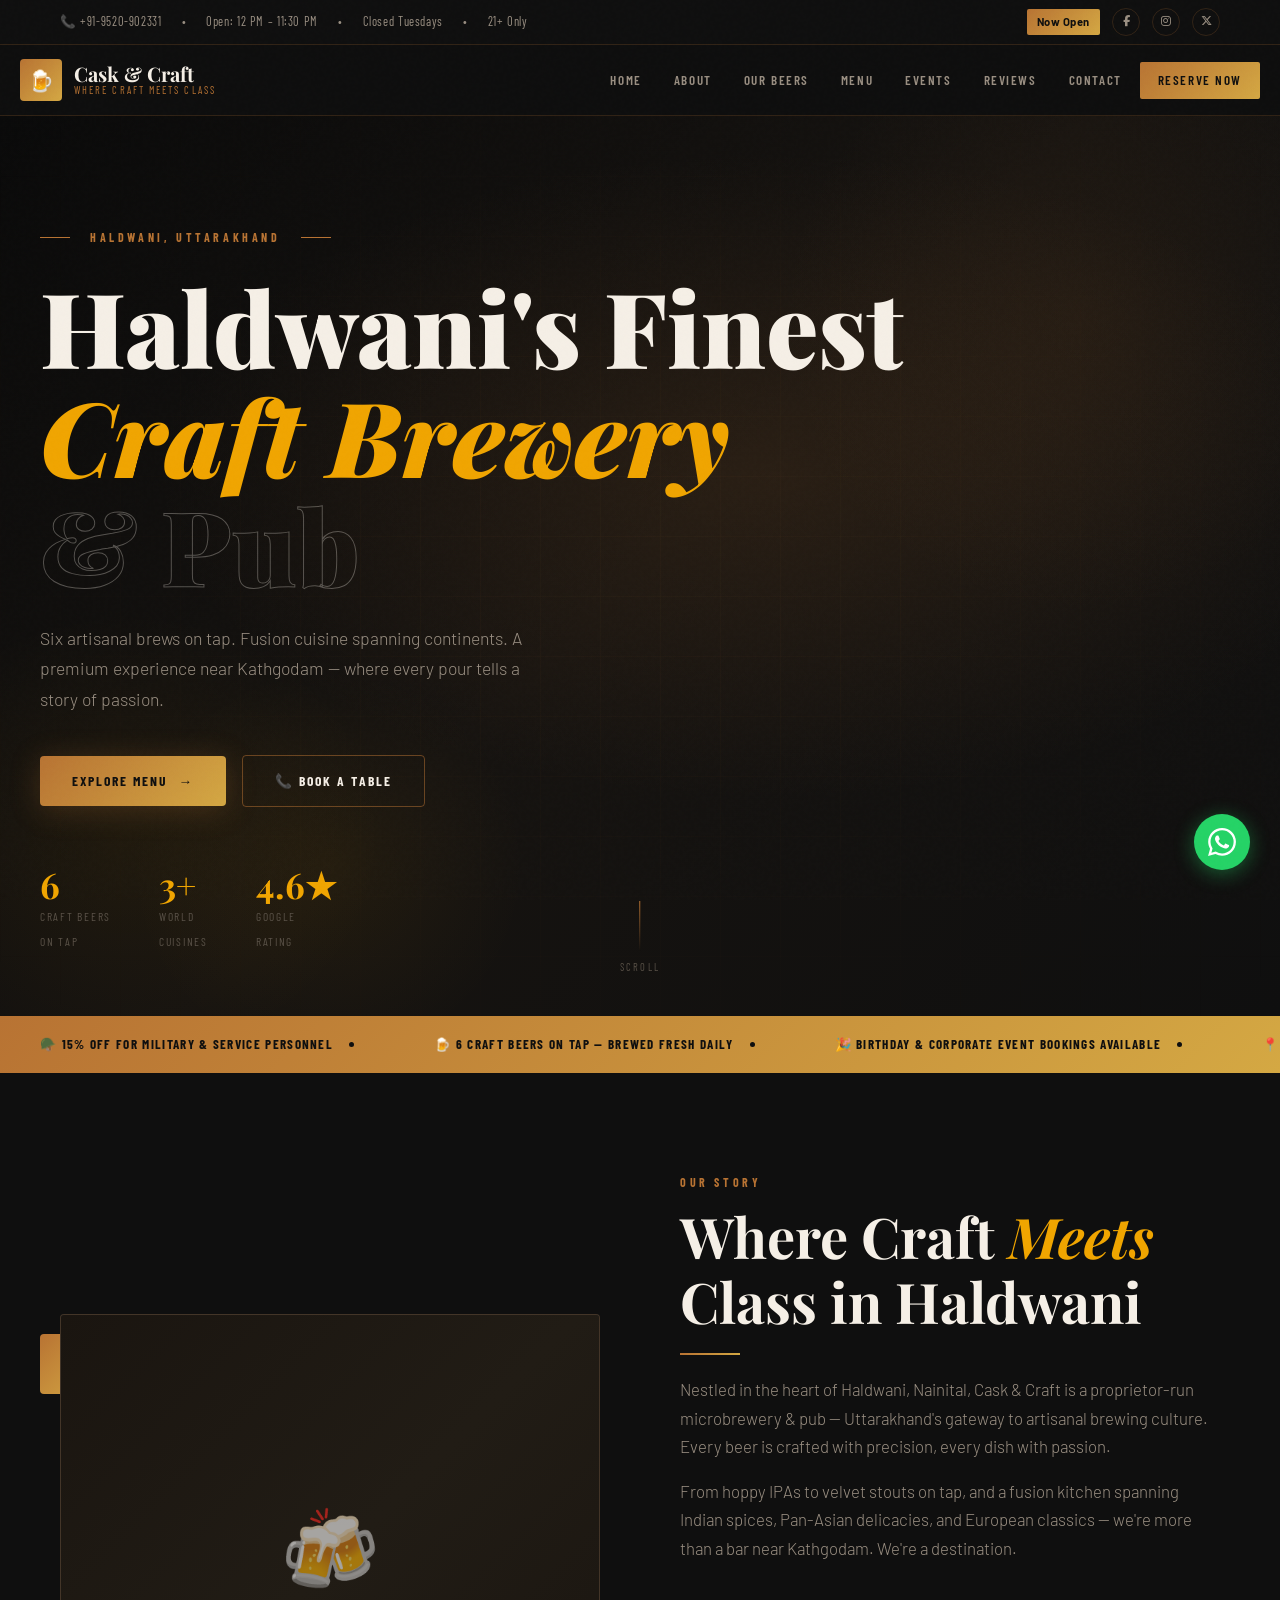
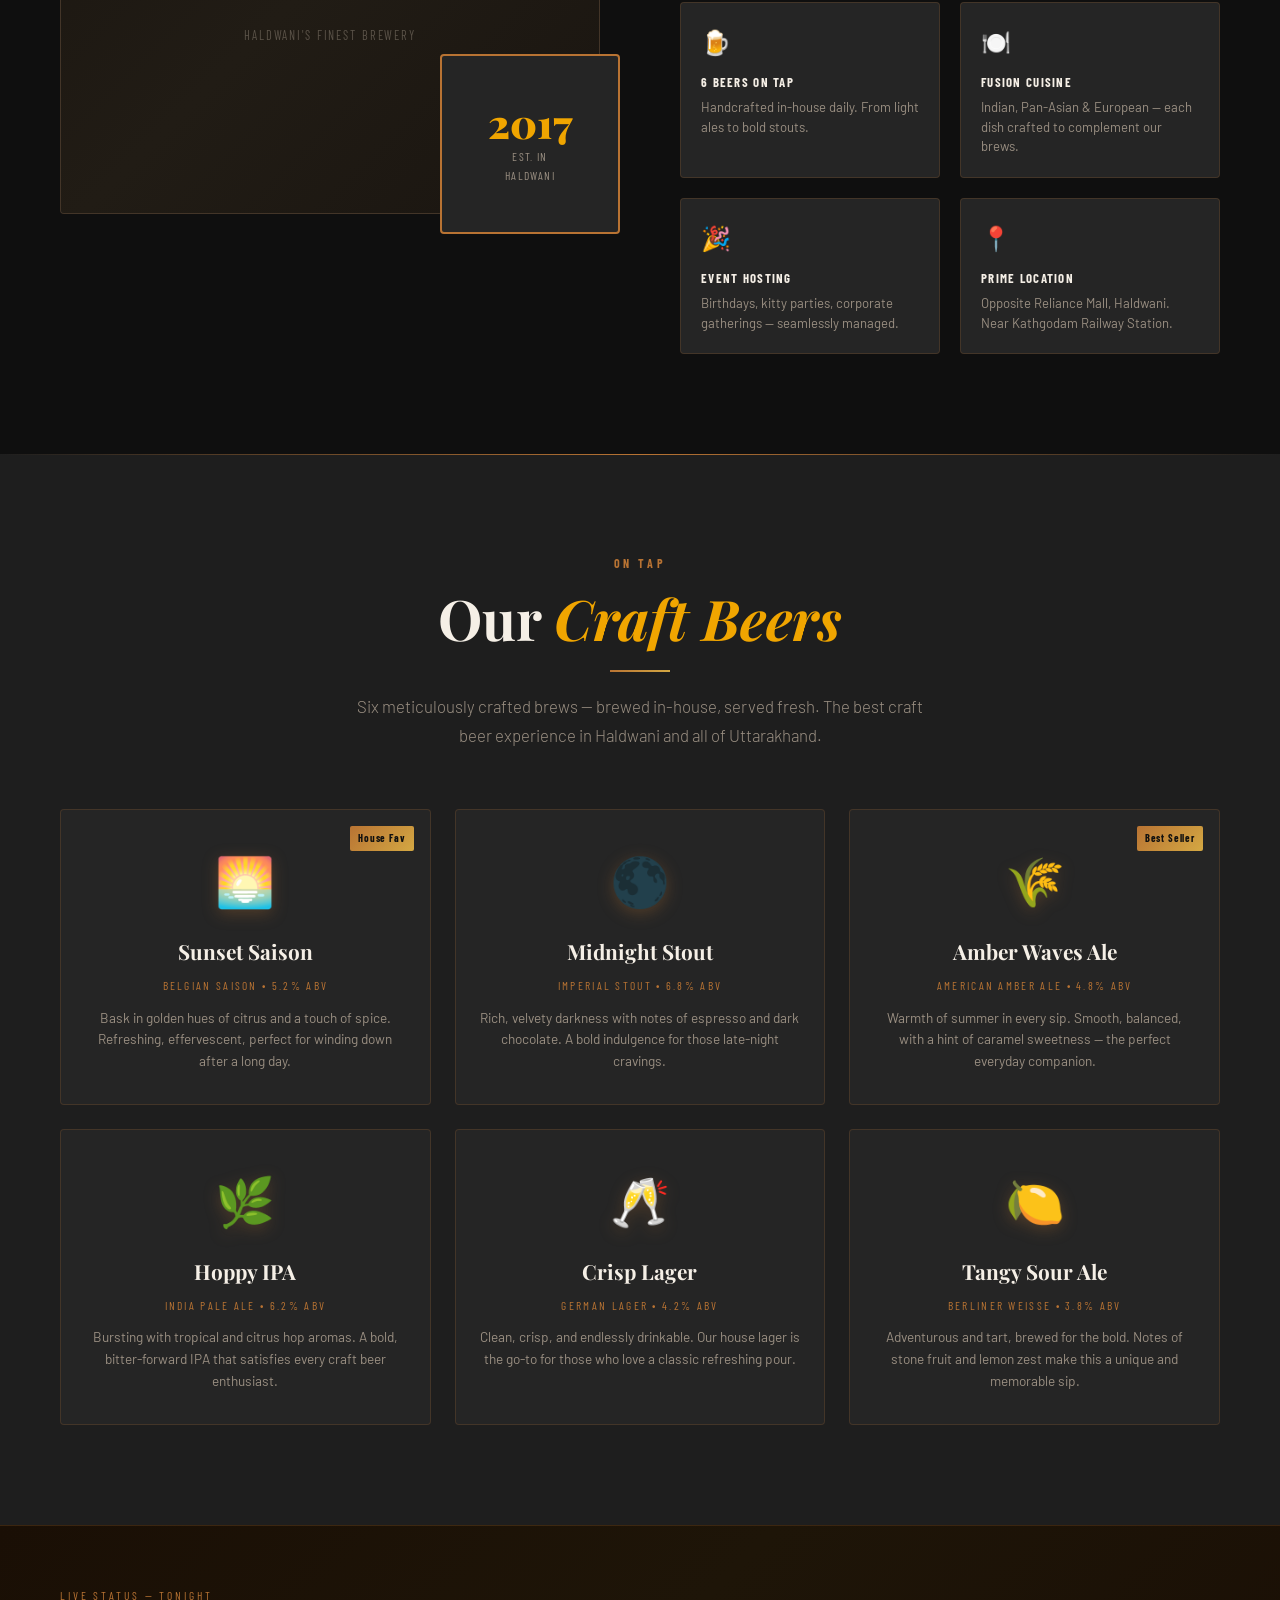
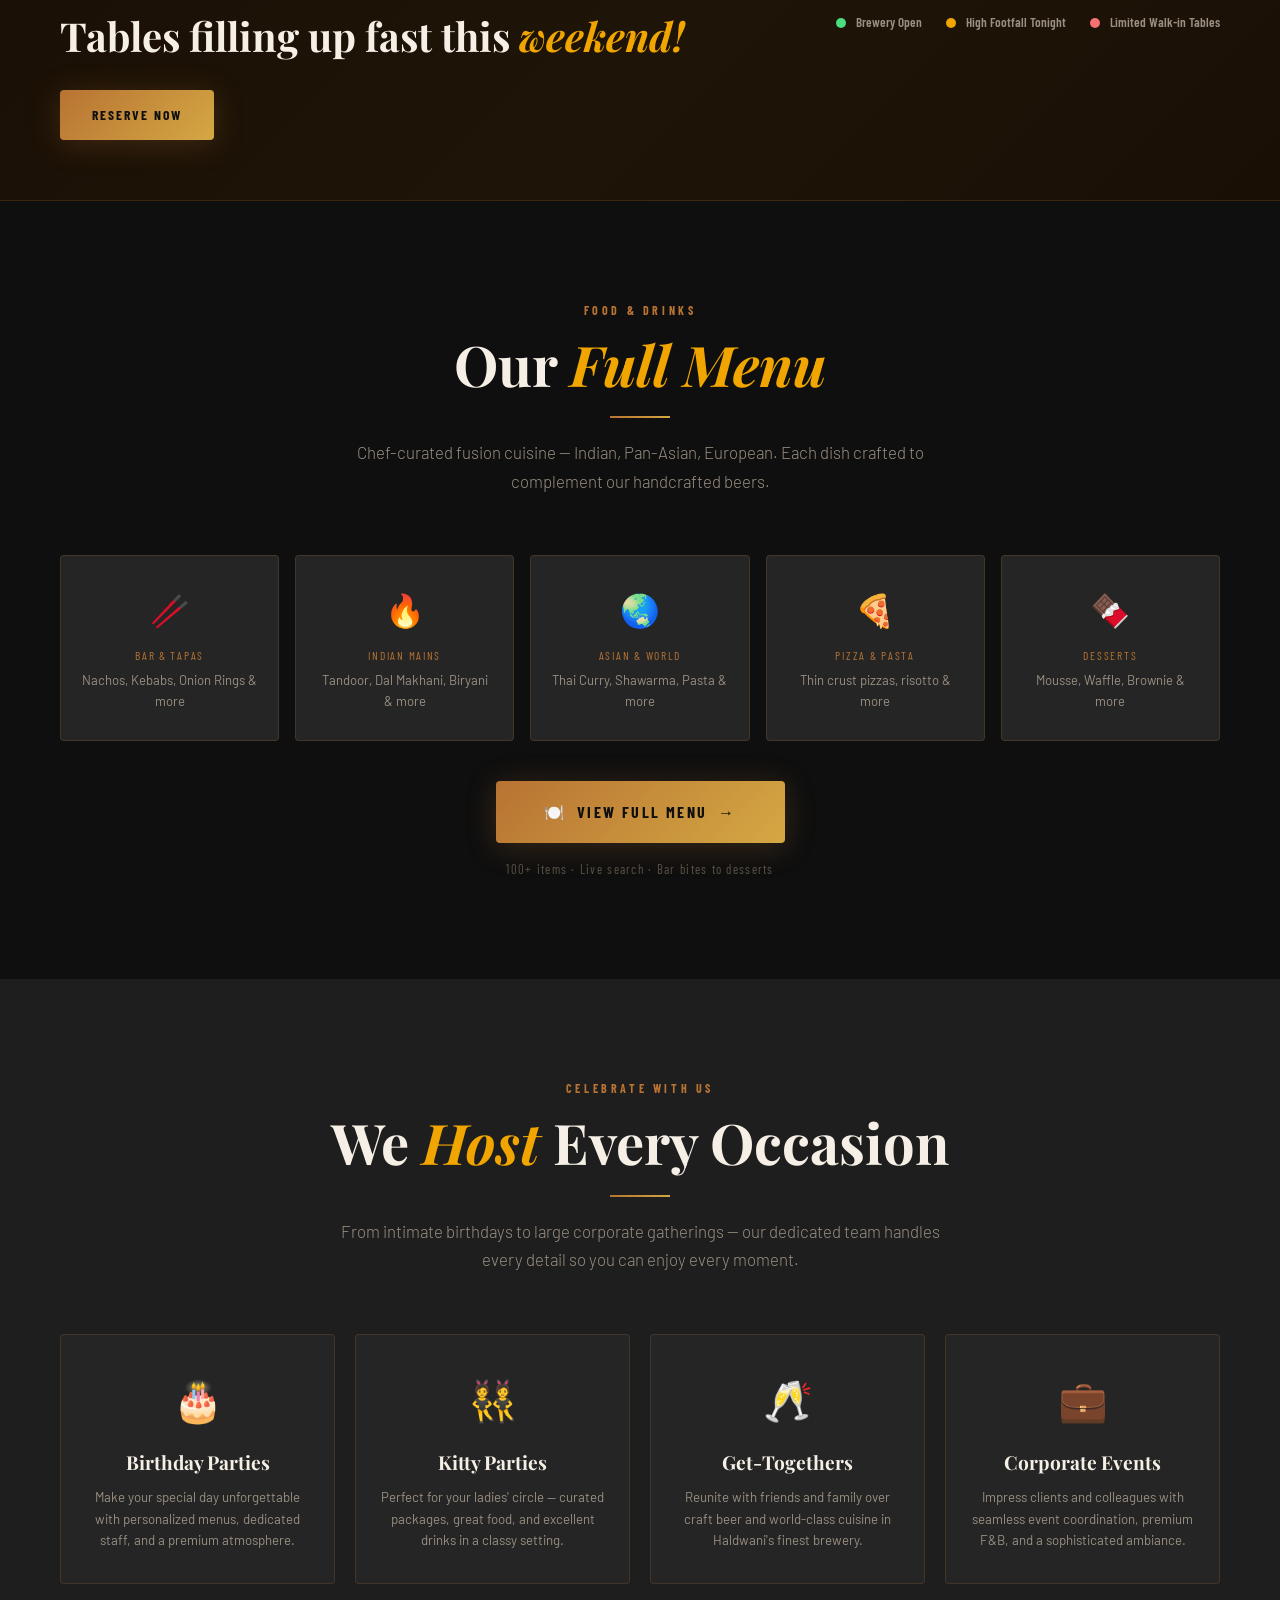
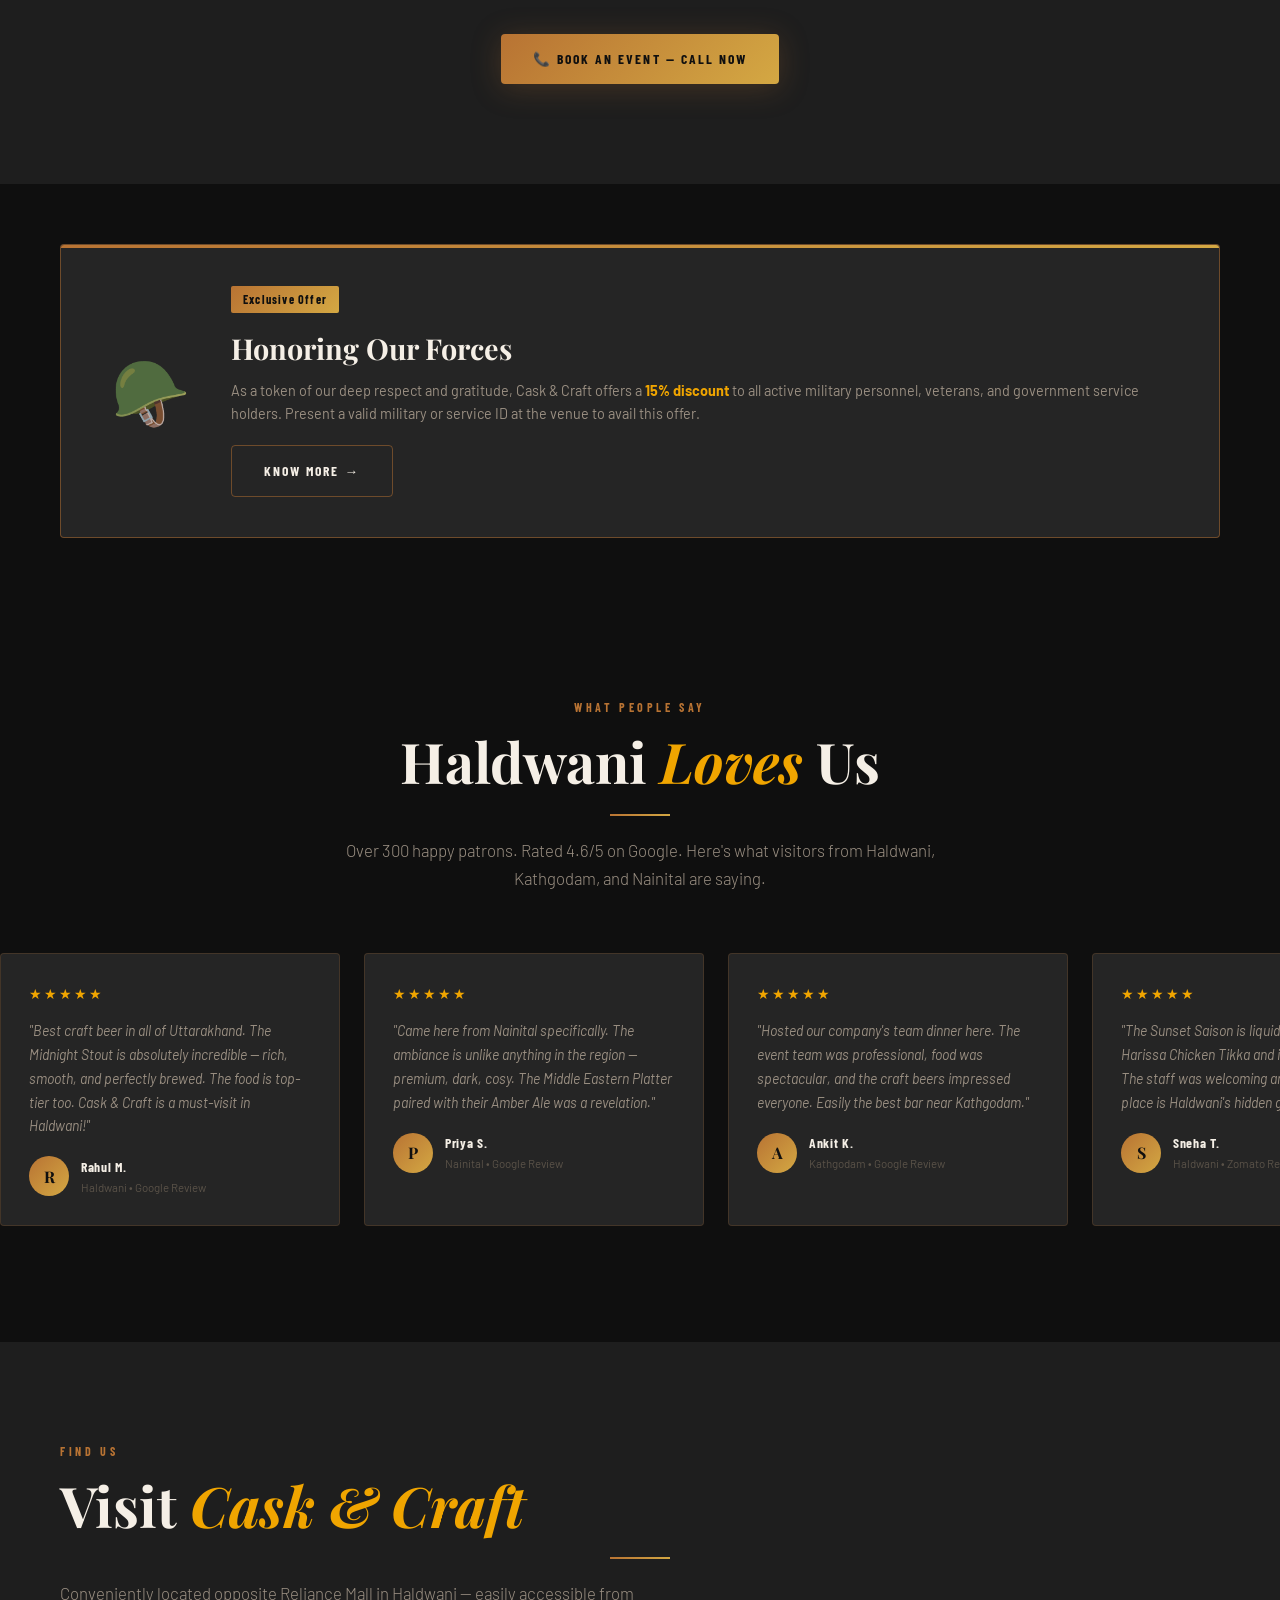
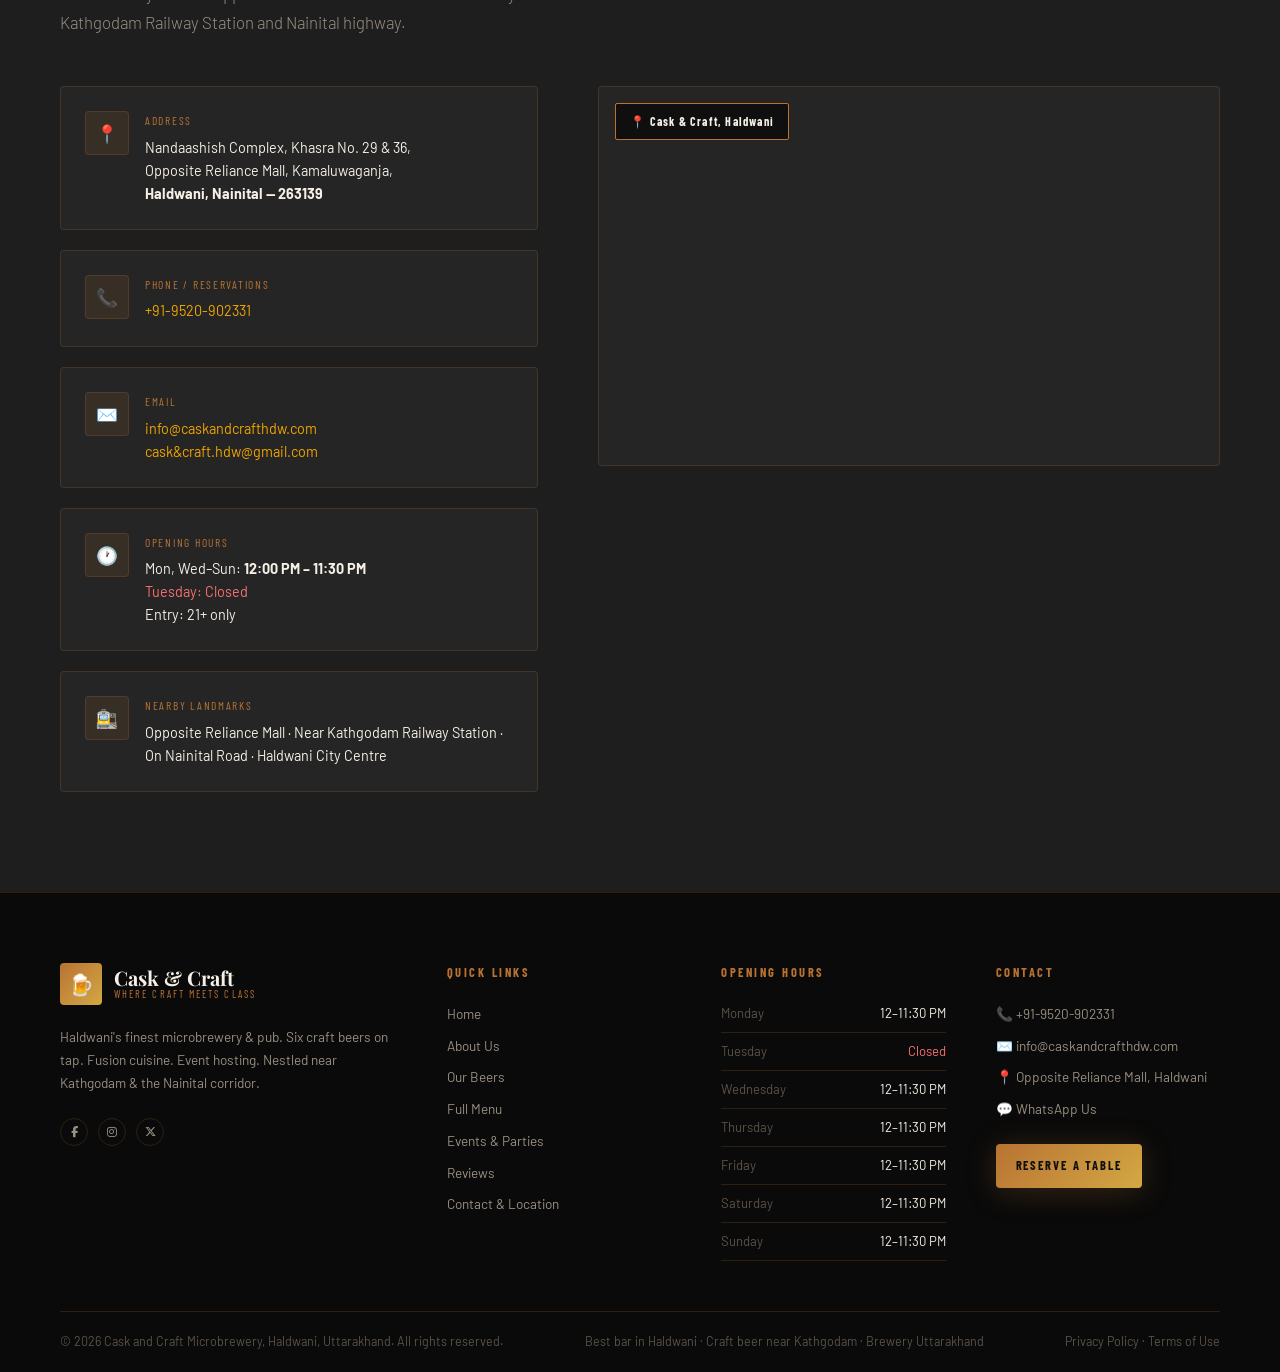
==== commit 6619faae: "Add files via upload" ====
--- a/caskandcraft/index.html
+++ b/caskandcraft/index.html
@@ -45,7 +45,7 @@
     "alternateName": "Cask & Craft",
     "description": "Proprietor-run microbrewery and pub in Haldwani, Nainital. Featuring 6 craft beers on tap and a fusion menu of Indian, Pan Asian, and European cuisines.",
     "url": "https://www.caskandcrafthdw.com/",
-    "telephone": "+91-8729-939332",
+    "telephone": "+91-9520-902331",
     "email": "info@caskandcrafthdw.com",
     "address": {
       "@type": "PostalAddress",
@@ -98,6 +98,7 @@
   <!-- ── CSS ── -->
   <link rel="preconnect" href="https://fonts.googleapis.com">
   <link rel="preconnect" href="https://fonts.gstatic.com" crossorigin>
+  <link rel="stylesheet" href="https://cdnjs.cloudflare.com/ajax/libs/font-awesome/6.5.1/css/all.min.css" integrity="sha512-DTOQO9RWCH3ppGqcWaEA1BIZOC6xxalwEsw9c2QQeAIftl+Vegovlnee1c9QX4TctnWMn13TZye+giMm8e2LwA==" crossorigin="anonymous" referrerpolicy="no-referrer">
   <link rel="stylesheet" href="css/style.css">
 </head>
 <body>
@@ -108,7 +109,7 @@
 <div class="topbar" role="banner">
   <div class="container topbar-inner">
     <div class="topbar-left">
-      <a href="tel:+918729939332" aria-label="Call Cask and Craft">📞 +91-8729-939332</a>
+      <a href="tel:+919520902331" aria-label="Call Cask and Craft">📞 +91-9520-902331</a>
       <span>•</span>
       <span>Open: 12 PM – 11:30 PM</span>
       <span>•</span>
@@ -118,9 +119,9 @@
     </div>
     <div class="topbar-right">
       <span class="topbar-badge">Now Open</span>
-      <a href="https://facebook.com" class="social-link" aria-label="Facebook" target="_blank" rel="noopener">f</a>
-      <a href="https://instagram.com" class="social-link" aria-label="Instagram" target="_blank" rel="noopener">in</a>
-      <a href="https://twitter.com" class="social-link" aria-label="Twitter" target="_blank" rel="noopener">𝕏</a>
+      <a href="https://www.facebook.com/caskandcraft" class="social-link" aria-label="Facebook" target="_blank" rel="noopener"><i class="fab fa-facebook-f"></i></a>
+      <a href="https://www.instagram.com/caskandcraft" class="social-link" aria-label="Instagram" target="_blank" rel="noopener"><i class="fab fa-instagram"></i></a>
+      <a href="https://x.com/caskandcraft" class="social-link" aria-label="X (Twitter)" target="_blank" rel="noopener"><i class="fab fa-x-twitter"></i></a>
     </div>
   </div>
 </div>
@@ -146,7 +147,7 @@
       <a href="#events">Events</a>
       <a href="#reviews">Reviews</a>
       <a href="#location">Contact</a>
-      <a href="tel:+918729939332" class="nav-cta">Reserve Now</a>
+      <a href="tel:+919520902331" class="nav-cta">Reserve Now</a>
     </nav>
 
     <button class="hamburger" id="hamburger" aria-label="Toggle menu" aria-expanded="false" aria-controls="mobileMenu">
@@ -166,7 +167,7 @@
   <a href="#events">Events</a>
   <a href="#reviews">Reviews</a>
   <a href="#location">Contact</a>
-  <a href="tel:+918729939332" style="color: var(--amber); font-size: 1rem; padding: 16px;">📞 Call to Reserve</a>
+  <a href="tel:+919520902331" style="color: var(--amber); font-size: 1rem; padding: 16px;">📞 Call to Reserve</a>
 </nav>
 
 <!-- ══════════════════════════════════
@@ -196,7 +197,7 @@
         <span>Explore Menu</span>
         <span aria-hidden="true">→</span>
       </a>
-      <a href="tel:+918729939332" class="btn btn-outline" aria-label="Call us to book a table">
+      <a href="tel:+919520902331" class="btn btn-outline" aria-label="Call us to book a table">
         📞 Book a Table
       </a>
     </div>
@@ -388,12 +389,12 @@
         Limited Walk-in Tables
       </div>
     </div>
-    <a href="tel:+918729939332" class="btn btn-primary">Reserve Now</a>
-  </div>
-</section>
-
-<!-- ══════════════════════════════════
-     MENU
+    <a href="tel:+919520902331" class="btn btn-primary">Reserve Now</a>
+  </div>
+</section>
+
+<!-- ══════════════════════════════════
+     MENU TEASER (full menu on /menu.html)
 ══════════════════════════════════ -->
 <section id="menu" class="menu-section" aria-labelledby="menu-title">
   <div class="container">
@@ -404,1035 +405,40 @@
       <p class="section-subtitle" style="margin:0 auto;">Chef-curated fusion cuisine — Indian, Pan-Asian, European. Each dish crafted to complement our handcrafted beers.</p>
     </div>
 
-    <!-- Search -->
-    <div class="menu-search-wrap reveal">
-      <label for="menuSearch" class="sr-only" style="position:absolute;width:1px;height:1px;overflow:hidden;clip:rect(0,0,0,0);">Search menu items</label>
-      <input
-        type="search"
-        id="menuSearch"
-        class="menu-search"
-        placeholder="Search by dish, category, price... e.g. 'paneer', 'soup', '₹225'"
-        autocomplete="off"
-        spellcheck="false"
-        aria-label="Search menu items"
-      >
-      <button class="search-clear" id="searchClear" aria-label="Clear search">✕</button>
-      <span class="search-icon" aria-hidden="true">🔍</span>
-    </div>
-
-    <!-- Tabs -->
-    <div class="menu-tabs reveal" role="tablist" aria-label="Menu categories">
-      <button class="tab-btn active" data-tab="all" role="tab" aria-selected="true">All Items</button>
-      <button class="tab-btn" data-tab="bar-bites" role="tab" aria-selected="false">Bar Bites</button>
-      <button class="tab-btn" data-tab="starters" role="tab" aria-selected="false">Starters</button>
-      <button class="tab-btn" data-tab="mains" role="tab" aria-selected="false">Mains</button>
-      <button class="tab-btn" data-tab="pizza" role="tab" aria-selected="false">Pizza &amp; Pasta</button>
-      <button class="tab-btn" data-tab="breads-rice" role="tab" aria-selected="false">Breads &amp; Rice</button>
-      <button class="tab-btn" data-tab="desserts" role="tab" aria-selected="false">Desserts</button>
-    </div>
-
-    <!-- No Results -->
-    <div class="no-results" id="noResults" role="status" aria-live="polite">
-      <div class="no-results-emoji" aria-hidden="true">🍽️</div>
-      <h3 class="no-results-title">No item found.</h3>
-      <p class="no-results-desc">Try another keyword — dish name, category, or price.</p>
-    </div>
-
-    <!-- Menu Categories -->
-    <div class="menu-categories">
-
-      <!-- BAR BITES / TAPAS -->
-      <div class="menu-category reveal" data-cat="bar-bites" data-group="bar-bites">
-        <div class="category-header">
-          <span class="category-icon" aria-hidden="true">🥢</span>
-          <div>
-            <h3 class="category-title">Bar Bites / Tapas</h3>
-            <p class="category-subtitle">Small plates, a perfect way to enjoy a variety of flavours with our brews</p>
-          </div>
-          <span class="category-count">9 items</span>
-        </div>
-        <div class="menu-grid">
-          <div class="menu-item" data-name="olive and cheese" data-category="bar bites tapas" data-price="₹225 225" data-desc="green and black olive bocconcini parsley cajun dust">
-            <div class="item-info">
-              <div class="item-name">Olive and Cheese</div>
-              <div class="item-desc">Green and Black Olive, Bocconcini, Parsley, Cajun Dust</div>
-              <span class="item-tag tag-v">Veg</span>
-            </div>
-            <div class="item-price">₹225</div>
-          </div>
-          <div class="menu-item" data-name="italian nutjob" data-category="bar bites tapas" data-price="₹225 225" data-desc="cashew butter sundried tomato honey glaze">
-            <div class="item-info">
-              <div class="item-name">Italian Nutjob</div>
-              <div class="item-desc">Cashew, Butter, Sundried Tomato, Honey Glaze</div>
-              <span class="item-tag tag-v">Veg</span>
-            </div>
-            <div class="item-price">₹225</div>
-          </div>
-          <div class="menu-item" data-name="nachos classic" data-category="bar bites tapas nachos" data-price="₹145 145" data-desc="classic nachos">
-            <div class="item-info">
-              <div class="item-name">Nachos Classic</div>
-              <div class="item-desc">Classic crispy nachos with dips</div>
-              <span class="item-tag tag-v">Veg</span>
-            </div>
-            <div class="item-price">₹145</div>
-          </div>
-          <div class="menu-item" data-name="loaded cheese nachos" data-category="bar bites tapas nachos" data-price="₹195 195" data-desc="loaded cheese nachos">
-            <div class="item-info">
-              <div class="item-name">Loaded Cheese Nachos</div>
-              <div class="item-desc">Generously loaded with melted cheese and toppings</div>
-              <span class="item-tag tag-v">Veg</span>
-            </div>
-            <div class="item-price">₹195</div>
-          </div>
-          <div class="menu-item" data-name="cheese n chicken nachos" data-category="bar bites tapas nachos chicken" data-price="₹225 225" data-desc="cheese chicken nachos">
-            <div class="item-info">
-              <div class="item-name">Cheese N Chicken Nachos</div>
-              <div class="item-desc">Nachos loaded with cheese and spiced chicken</div>
-              <span class="item-tag tag-nv">Non-Veg</span>
-            </div>
-            <div class="item-price">₹225</div>
-          </div>
-          <div class="menu-item" data-name="onion rings" data-category="bar bites tapas" data-price="₹125 125" data-desc="crispy crumbed fried onions cajun dust siracha garlic dip">
-            <div class="item-info">
-              <div class="item-name">Onion Rings</div>
-              <div class="item-desc">Crispy Crumbed Fried Onions, Cajun Dust, Sriracha Garlic Dip</div>
-              <span class="item-tag tag-v">Veg</span>
-            </div>
-            <div class="item-price">₹125</div>
-          </div>
-          <div class="menu-item" data-name="gunpowder peanut masala" data-category="bar bites tapas" data-price="₹145 145" data-desc="peanut podi onions tomato coriander chili lime">
-            <div class="item-info">
-              <div class="item-name">Gunpowder Peanut Masala</div>
-              <div class="item-desc">Peanut Podi, Onions, Tomato, Coriander, Chili, Lime</div>
-              <span class="item-tag tag-v">Veg</span>
-            </div>
-            <div class="item-price">₹145</div>
-          </div>
-          <div class="menu-item" data-name="german sausage chilli" data-category="bar bites tapas sausage" data-price="₹165 165" data-desc="grilled chicken sausage honey chilly glaze green pepper spring onion">
-            <div class="item-info">
-              <div class="item-name">German Sausage Chilli</div>
-              <div class="item-desc">Grilled Chicken Sausage, Honey Chilly Glaze, Green Pepper, Spring Onion</div>
-              <span class="item-tag tag-nv">Non-Veg</span>
-            </div>
-            <div class="item-price">₹165</div>
-          </div>
-        </div>
-      </div>
-
-      <!-- SOUP -->
-      <div class="menu-category reveal" data-cat="soup" data-group="starters">
-        <div class="category-header">
-          <span class="category-icon" aria-hidden="true">🍲</span>
-          <div>
-            <h3 class="category-title">Soup</h3>
-            <p class="category-subtitle">Warming bowls, crafted to perfection</p>
-          </div>
-          <span class="category-count">5 items</span>
-        </div>
-        <div class="menu-grid">
-          <div class="menu-item" data-name="mushroom cappuccino" data-category="soup mushroom" data-price="₹145 145" data-desc="assorted mushrooms cream truffle oil olive dust garlic bread">
-            <div class="item-info">
-              <div class="item-name">Mushroom Cappuccino</div>
-              <div class="item-desc">Assorted Mushrooms, Cream, Truffle Oil, Olive Dust, Garlic Bread</div>
-              <span class="item-tag tag-v">Veg</span>
-            </div>
-            <div class="item-price">₹145</div>
-          </div>
-          <div class="menu-item" data-name="hot n sour veg" data-category="soup asian" data-price="₹145 145" data-desc="tangy asian soup assorted vegetables asian spices sauces crisp noodles">
-            <div class="item-info">
-              <div class="item-name">Hot N Sour (Veg)</div>
-              <div class="item-desc">Tangy Asian Soup, Assorted Vegetables, Asian Spices, Crisp Noodles</div>
-              <span class="item-tag tag-v">Veg</span>
-            </div>
-            <div class="item-price">₹145</div>
-          </div>
-          <div class="menu-item" data-name="hot n sour chicken" data-category="soup asian chicken" data-price="₹175 175" data-desc="classic asian soup spicy sauces soy chicken">
-            <div class="item-info">
-              <div class="item-name">Hot N Sour (Chicken)</div>
-              <div class="item-desc">Classic Asian Soup, Spicy Sauces, Soy</div>
-              <span class="item-tag tag-nv">Non-Veg</span>
-            </div>
-            <div class="item-price">₹175</div>
-          </div>
-          <div class="menu-item" data-name="manchow veg" data-category="soup asian manchow" data-price="₹145 145" data-desc="tangy asian soup assorted veg asian spices sauces crisp noodles">
-            <div class="item-info">
-              <div class="item-name">Manchow (Veg)</div>
-              <div class="item-desc">Tangy Asian Soup, Assorted Veg, Asian Spices, Crisp Noodles</div>
-              <span class="item-tag tag-v">Veg</span>
-            </div>
-            <div class="item-price">₹145</div>
-          </div>
-          <div class="menu-item" data-name="manchow chicken" data-category="soup asian manchow chicken" data-price="₹175 175" data-desc="tangy asian soup assorted veg asian spices sauces crisp noodles chicken">
-            <div class="item-info">
-              <div class="item-name">Manchow (Chicken)</div>
-              <div class="item-desc">Tangy Asian Soup, Assorted Veg, Asian Spices, Crisp Noodles</div>
-              <span class="item-tag tag-nv">Non-Veg</span>
-            </div>
-            <div class="item-price">₹175</div>
-          </div>
-        </div>
-      </div>
-
-      <!-- SALADS & FRIES -->
-      <div class="menu-category reveal" data-cat="salads" data-group="starters">
-        <div class="category-header">
-          <span class="category-icon" aria-hidden="true">🥗</span>
-          <div>
-            <h3 class="category-title">Salads &amp; Fries</h3>
-            <p class="category-subtitle">Fresh, crisp, and flavourful</p>
-          </div>
-          <span class="category-count">7 items</span>
-        </div>
-        <div class="menu-grid">
-          <div class="menu-item" data-name="berry fattoush" data-category="salad" data-price="₹265 265" data-desc="cucumber tomatoes indigenous berries olive fried pita lettuce mix berry dressing">
-            <div class="item-info">
-              <div class="item-name">Berry Fattoush</div>
-              <div class="item-desc">Cucumber, Tomatoes, Indigenous Berries, Olive, Fried Pita, Lettuce, Mix Berry Dressing</div>
-              <span class="item-tag tag-v">Veg</span>
-            </div>
-            <div class="item-price">₹265</div>
-          </div>
-          <div class="menu-item" data-name="caesar salad veg" data-category="salad caesar" data-price="₹295 295" data-desc="caesar salad vegetarian">
-            <div class="item-info">
-              <div class="item-name">Caesar Salad Veg</div>
-              <div class="item-desc">Classic Caesar with Croutons, Parmesan &amp; Cream Dressing</div>
-              <span class="item-tag tag-v">Veg</span>
-            </div>
-            <div class="item-price">₹295</div>
-          </div>
-          <div class="menu-item" data-name="chicken salad" data-category="salad chicken" data-price="₹325 325" data-desc="iceberg lettuce cream mustard parmesan croutons">
-            <div class="item-info">
-              <div class="item-name">Chicken Salad</div>
-              <div class="item-desc">Iceberg Lettuce, Cream, Mustard, Parmesan, Croutons</div>
-              <span class="item-tag tag-nv">Non-Veg</span>
-            </div>
-            <div class="item-price">₹325</div>
-          </div>
-          <div class="menu-item" data-name="classic fries" data-category="fries" data-price="₹145 145" data-desc="classic fries">
-            <div class="item-info">
-              <div class="item-name">Classic Fries</div>
-              <div class="item-desc">Golden, crispy, perfectly seasoned</div>
-              <span class="item-tag tag-v">Veg</span>
-            </div>
-            <div class="item-price">₹145</div>
-          </div>
-          <div class="menu-item" data-name="peri peri fries" data-category="fries" data-price="₹165 165" data-desc="peri peri spicy fries">
-            <div class="item-info">
-              <div class="item-name">Peri Peri Fries</div>
-              <div class="item-desc">Tossed in fiery Peri Peri spice blend</div>
-              <span class="item-tag tag-v">Veg</span>
-            </div>
-            <div class="item-price">₹165</div>
-          </div>
-          <div class="menu-item" data-name="cheese fries" data-category="fries cheese" data-price="₹175 175" data-desc="cheese fries">
-            <div class="item-info">
-              <div class="item-name">Cheese Fries</div>
-              <div class="item-desc">Smothered in rich molten cheese</div>
-              <span class="item-tag tag-v">Veg</span>
-            </div>
-            <div class="item-price">₹175</div>
-          </div>
-          <div class="menu-item" data-name="truffle fries" data-category="fries truffle" data-price="₹185 185" data-desc="truffle fries premium">
-            <div class="item-info">
-              <div class="item-name">Truffle Fries</div>
-              <div class="item-desc">Drizzled with luxurious truffle oil</div>
-              <span class="item-tag tag-v">Veg</span>
-            </div>
-            <div class="item-price">₹185</div>
-          </div>
-        </div>
-      </div>
-
-      <!-- APPETIZERS INDIAN -->
-      <div class="menu-category reveal" data-cat="app-indian" data-group="starters">
-        <div class="category-header">
-          <span class="category-icon" aria-hidden="true">🔥</span>
-          <div>
-            <h3 class="category-title">Appetizers — Indian</h3>
-            <p class="category-subtitle">Tandoor-kissed perfection from our clay oven</p>
-          </div>
-          <span class="category-count">10 items</span>
-        </div>
-        <div class="menu-grid">
-          <div class="menu-item" data-name="mirch mushroom kebab" data-category="appetizer indian kebab tandoor" data-price="₹325 325" data-desc="chipotle chili marinated tandoori mushroom stuffed jalapeno cheddar mint chutney coriander dust">
-            <div class="item-info">
-              <div class="item-name">Mirch Mushroom Kebab</div>
-              <div class="item-desc">Chipotle Chili Marinated Tandoori Mushroom, Stuffed with Jalapeño &amp; Cheddar, Mint Chutney</div>
-              <span class="item-tag tag-v">Veg</span>
-            </div>
-            <div class="item-price">₹325</div>
-          </div>
-          <div class="menu-item" data-name="chefs special paneer tikka" data-category="appetizer indian paneer tikka" data-price="₹345 345" data-desc="cottage cheese chutney cheese indian spices char grilled">
-            <div class="item-info">
-              <div class="item-name">Chef's Special Paneer Tikka</div>
-              <div class="item-desc">Cottage Cheese stuffed with Chutney and Cheese, Indian Spices, Char Grilled</div>
-              <span class="item-tag tag-v">Veg</span>
-            </div>
-            <div class="item-price">₹345</div>
-          </div>
-          <div class="menu-item" data-name="garlic basil malai chap" data-category="appetizer indian soya chaap" data-price="₹345 345" data-desc="chap stuffed sundried tomato cheese basil mint kaffir chilli chargrilled">
-            <div class="item-info">
-              <div class="item-name">Garlic Basil Malai Chap</div>
-              <div class="item-desc">Chap stuffed with Sundried Tomato and Cheese, Basil, Mint, Kaffir, Chilli, Chargrilled</div>
-              <span class="item-tag tag-v">Veg</span>
-            </div>
-            <div class="item-price">₹345</div>
-          </div>
-          <div class="menu-item" data-name="dahi anar kebab" data-category="appetizer indian kebab" data-price="₹325 325" data-desc="hang curd italian cheese cardamom indian seasoning mint chutney pickled onions">
-            <div class="item-info">
-              <div class="item-name">Dahi Anar Kebab</div>
-              <div class="item-desc">Hung Curd, Italian Cheese, Cardamom, Indian Seasoning, Mint Chutney, Pickled Onions</div>
-              <span class="item-tag tag-v">Veg</span>
-            </div>
-            <div class="item-price">₹325</div>
-          </div>
-          <div class="menu-item" data-name="harissa chicken tikka" data-category="appetizer indian chicken tikka" data-price="₹385 385" data-desc="smoked chilli red pepper cumin garlic tomato pickled salad">
-            <div class="item-info">
-              <div class="item-name">Harissa Chicken Tikka</div>
-              <div class="item-desc">Smoked Chilli, Red Pepper, Cumin, Garlic, Tomato, Pickled Salad</div>
-              <span class="item-tag tag-nv">Non-Veg</span>
-            </div>
-            <div class="item-price">₹385</div>
-          </div>
-          <div class="menu-item" data-name="afghan chicken seekh kebab" data-category="appetizer indian chicken seekh kebab" data-price="₹385 385" data-desc="chicken mince red pepper onion chilli coriander garlic cumin">
-            <div class="item-info">
-              <div class="item-name">Afghan Chicken Seekh Kebab</div>
-              <div class="item-desc">Chicken Mince, Red Pepper, Onion, Chilli, Coriander, Garlic, Cumin</div>
-              <span class="item-tag tag-nv">Non-Veg</span>
-            </div>
-            <div class="item-price">₹385</div>
-          </div>
-          <div class="menu-item" data-name="mutton seekh kebab" data-category="appetizer indian mutton seekh kebab" data-price="₹425 425" data-desc="mutton mince red pepper onion chilli coriander garlic cumin">
-            <div class="item-info">
-              <div class="item-name">Mutton Seekh Kebab</div>
-              <div class="item-desc">Mutton Mince, Red Pepper, Onion, Chilli, Coriander, Garlic, Cumin</div>
-              <span class="item-tag tag-nv">Non-Veg</span>
-            </div>
-            <div class="item-price">₹425</div>
-          </div>
-          <div class="menu-item" data-name="mutton galwat" data-category="appetizer indian mutton" data-price="₹475 475" data-desc="exotic spices fine mince tawa finished jalapeno kulcha">
-            <div class="item-info">
-              <div class="item-name">Mutton Galwat</div>
-              <div class="item-desc">Exotic Spices, Fine Mince, Tawa Finished, Served with Jalapeño Kulcha</div>
-              <span class="item-tag tag-nv">Non-Veg</span>
-            </div>
-            <div class="item-price">₹475</div>
-          </div>
-          <div class="menu-item" data-name="moroccan tandoor chicken" data-category="appetizer indian chicken tandoor" data-price="₹385 385" data-desc="aromatic turkish spice fry onion yogurt marinade house salad inhouse dip">
-            <div class="item-info">
-              <div class="item-name">Moroccan Tandoor Chicken</div>
-              <div class="item-desc">Aromatic Turkish Spice, Fried Onion &amp; Yoghurt Marinade, House Salad, Inhouse Dip</div>
-              <span class="item-tag tag-nv">Non-Veg</span>
-            </div>
-            <div class="item-price">₹385</div>
-          </div>
-          <div class="menu-item" data-name="tandoori jhinga" data-category="appetizer indian prawns seafood" data-price="₹465 465" data-desc="clay oven roasted prawns degi mirch indian spices">
-            <div class="item-info">
-              <div class="item-name">Tandoori Jhinga</div>
-              <div class="item-desc">Clay Oven Roasted Prawns, Degi Mirch, Indian Spices</div>
-              <span class="item-tag tag-nv">Non-Veg</span>
-            </div>
-            <div class="item-price">₹465</div>
-          </div>
-          <div class="menu-item" data-name="chambal valley fish tikka" data-category="appetizer indian fish seafood" data-price="₹425 425" data-desc="yoghurt marinated fish indian spices char grilled">
-            <div class="item-info">
-              <div class="item-name">Chambal Valley Fish Tikka</div>
-              <div class="item-desc">Yoghurt Marinated Fish, Indian Spices, Char Grilled</div>
-              <span class="item-tag tag-nv">Non-Veg</span>
-            </div>
-            <div class="item-price">₹425</div>
-          </div>
-        </div>
-      </div>
-
-      <!-- APPETIZERS ASIAN & WORLD -->
-      <div class="menu-category reveal" data-cat="app-asian" data-group="starters">
-        <div class="category-header">
-          <span class="category-icon" aria-hidden="true">🌏</span>
-          <div>
-            <h3 class="category-title">Appetizers — Asian &amp; World</h3>
-            <p class="category-subtitle">From Bangkok to Beirut — global flavours on one plate</p>
-          </div>
-          <span class="category-count">15 items</span>
-        </div>
-        <div class="menu-grid">
-          <div class="menu-item" data-name="crispy corn chilli" data-category="appetizer asian corn" data-price="₹275 275" data-desc="corn peppers celery asian sauces">
-            <div class="item-info">
-              <div class="item-name">Crispy Corn Chilli</div>
-              <div class="item-desc">Corn, Peppers, Celery, Asian Sauces</div>
-              <span class="item-tag tag-v">Veg</span>
-            </div>
-            <div class="item-price">₹275</div>
-          </div>
-          <div class="menu-item" data-name="honey chilli potato" data-category="appetizer asian potato" data-price="₹275 275" data-desc="fries honey sesame">
-            <div class="item-info">
-              <div class="item-name">Honey Chilli Potato</div>
-              <div class="item-desc">Fries, Honey, Sesame</div>
-              <span class="item-tag tag-v">Veg</span>
-            </div>
-            <div class="item-price">₹275</div>
-          </div>
-          <div class="menu-item" data-name="cottage cheese basil chilli" data-category="appetizer asian paneer" data-price="₹345 345" data-desc="battered paneer thai sauces chilli basil">
-            <div class="item-info">
-              <div class="item-name">Cottage Cheese Basil Chilli</div>
-              <div class="item-desc">Battered Paneer, Thai Sauces, Chilli, Basil</div>
-              <span class="item-tag tag-v">Veg</span>
-            </div>
-            <div class="item-price">₹345</div>
-          </div>
-          <div class="menu-item" data-name="chicken wings bbq sauce" data-category="appetizer asian wings chicken" data-price="₹385 385" data-desc="wings five-spice star anise bbq honey glaze">
-            <div class="item-info">
-              <div class="item-name">Chicken Wings — BBQ Sauce</div>
-              <div class="item-desc">Wings, Five-Spice, Star Anise, BBQ Honey Glaze</div>
-              <span class="item-tag tag-nv">Non-Veg</span>
-            </div>
-            <div class="item-price">₹385</div>
-          </div>
-          <div class="menu-item" data-name="fish sweet chilli" data-category="appetizer asian fish seafood" data-price="₹445 445" data-desc="fish honey chili soy pepper">
-            <div class="item-info">
-              <div class="item-name">Fish Sweet Chilli</div>
-              <div class="item-desc">Fish, Honey, Chili, Soy, Pepper</div>
-              <span class="item-tag tag-nv">Non-Veg</span>
-            </div>
-            <div class="item-price">₹445</div>
-          </div>
-          <div class="menu-item" data-name="prawn five spice" data-category="appetizer asian prawn seafood" data-price="₹465 465" data-desc="prawn cilantro shallots oyster sauce">
-            <div class="item-info">
-              <div class="item-name">Prawn Five Spice</div>
-              <div class="item-desc">Prawn, Cilantro, Shallots, Oyster Sauce</div>
-              <span class="item-tag tag-nv">Non-Veg</span>
-            </div>
-            <div class="item-price">₹465</div>
-          </div>
-          <div class="menu-item" data-name="falafel" data-category="appetizer world middle eastern" data-price="₹245 245" data-desc="hummus pita pickles greens">
-            <div class="item-info">
-              <div class="item-name">Falafel</div>
-              <div class="item-desc">Hummus, Pita, Pickles, Greens</div>
-              <span class="item-tag tag-v">Veg</span>
-            </div>
-            <div class="item-price">₹245</div>
-          </div>
-          <div class="menu-item" data-name="paneer shawarma" data-category="appetizer world middle eastern shawarma paneer" data-price="₹325 325" data-desc="cottage cheese grilled lebanese spices pita hummus sumac onions">
-            <div class="item-info">
-              <div class="item-name">Paneer Shawarma</div>
-              <div class="item-desc">Cottage Cheese, Grilled, Lebanese Spices, Pita, Hummus, Sumac Onions</div>
-              <span class="item-tag tag-v">Veg</span>
-            </div>
-            <div class="item-price">₹325</div>
-          </div>
-          <div class="menu-item" data-name="chicken shawarma" data-category="appetizer world middle eastern shawarma chicken" data-price="₹375 375" data-desc="chicken grilled lebanese spices pita sumac onions">
-            <div class="item-info">
-              <div class="item-name">Chicken Shawarma</div>
-              <div class="item-desc">Chicken Grilled, Lebanese Spices, Pita, Sumac Onions</div>
-              <span class="item-tag tag-nv">Non-Veg</span>
-            </div>
-            <div class="item-price">₹375</div>
-          </div>
-          <div class="menu-item" data-name="turkey urfa kebab" data-category="appetizer world middle eastern kebab lamb" data-price="₹425 425" data-desc="lamb minced skewers cumin paprika cinnamon pepper grilled jalapenos hummus sumac onion salad pita">
-            <div class="item-info">
-              <div class="item-name">Turkey Urfa Kebab</div>
-              <div class="item-desc">Lamb Minced Skewers, Cumin, Paprika, Cinnamon, Grilled Jalapeños, Hummus, Sumac Onion, Pita</div>
-              <span class="item-tag tag-nv">Non-Veg</span>
-            </div>
-            <div class="item-price">₹425</div>
-          </div>
-          <div class="menu-item" data-name="harissa fish skewers" data-category="appetizer world fish seafood" data-price="₹445 445" data-desc="spicy marinated fish grilled bell peppers lettuce">
-            <div class="item-info">
-              <div class="item-name">Harissa Fish Skewers</div>
-              <div class="item-desc">Spicy Marinated Fish Grilled, Bell Peppers, Lettuce</div>
-              <span class="item-tag tag-nv">Non-Veg</span>
-            </div>
-            <div class="item-price">₹445</div>
-          </div>
-          <div class="menu-item" data-name="gambas al ajillo" data-category="appetizer world prawn seafood spanish" data-price="₹465 465" data-desc="gambas al ajillo spanish garlic prawn">
-            <div class="item-info">
-              <div class="item-name">Gambas Al Ajillo</div>
-              <div class="item-desc">Spanish-style Garlic Prawns, Olive Oil, Chillies</div>
-              <span class="item-tag tag-nv">Non-Veg</span>
-            </div>
-            <div class="item-price">₹465</div>
-          </div>
-        </div>
-      </div>
-
-      <!-- SHARING PLATTERS -->
-      <div class="menu-category reveal" data-cat="platters" data-group="starters">
-        <div class="category-header">
-          <span class="category-icon" aria-hidden="true">🪵</span>
-          <div>
-            <h3 class="category-title">Sharing Platters</h3>
-            <p class="category-subtitle">The perfect spread for the whole table</p>
-          </div>
-          <span class="category-count">4 items</span>
-        </div>
-        <div class="menu-grid">
-          <div class="menu-item" data-name="tandoor sizzler veg" data-category="sharing platter tandoor veg" data-price="₹545 545" data-desc="tandoori mushroom soya chaap paneer tikka malai broccoli">
-            <div class="item-info">
-              <div class="item-name">Tandoor Sizzler Veg</div>
-              <div class="item-desc">Tandoori Mushroom, Soya Chaap, Paneer Tikka, Malai Broccoli</div>
-              <span class="item-tag tag-v">Veg</span>
-            </div>
-            <div class="item-price">₹545</div>
-          </div>
-          <div class="menu-item" data-name="tandoor sizzler non veg" data-category="sharing platter tandoor non veg" data-price="₹625 625" data-desc="chicken tikka malai tikka mutton seekh chambal valley fish tikka">
-            <div class="item-info">
-              <div class="item-name">Tandoor Sizzler Non Veg</div>
-              <div class="item-desc">Chicken Tikka, Malai Tikka, Mutton Seekh, Chambal Valley Fish Tikka</div>
-              <span class="item-tag tag-nv">Non-Veg</span>
-            </div>
-            <div class="item-price">₹625</div>
-          </div>
-          <div class="menu-item" data-name="middle eastern v platter" data-category="sharing platter middle eastern veg" data-price="₹545 545" data-desc="paneer shish touk falafel sumac vegetables pita batata harra muhammara hummus labneh pickled veg marinated olives salad">
-            <div class="item-info">
-              <div class="item-name">Middle Eastern V Platter</div>
-              <div class="item-desc">Paneer Shish Touk, Falafel, Sumac Vegetables, Pita, Hummus, Labneh, Marinated Olives, House Salad</div>
-              <span class="item-tag tag-v">Veg</span>
-            </div>
-            <div class="item-price">₹545</div>
-          </div>
-          <div class="menu-item" data-name="middle eastern platter" data-category="sharing platter middle eastern non veg chicken" data-price="₹625 625" data-desc="chicken shish touk urfa kebab lebanese grilled chicken pita muhammara hummus tzatziki pickled veg batata harra marinated olives house salad">
-            <div class="item-info">
-              <div class="item-name">Middle Eastern Platter</div>
-              <div class="item-desc">Chicken Shish Touk, Urfa Kebab, Lebanese Grilled Chicken, Pita, Hummus, Tzatziki, Pickled Veg, House Salad</div>
-              <span class="item-tag tag-nv">Non-Veg</span>
-            </div>
-            <div class="item-price">₹625</div>
-          </div>
-        </div>
-      </div>
-
-      <!-- PIZZA -->
-      <div class="menu-category reveal" data-cat="pizza" data-group="pizza">
-        <div class="category-header">
-          <span class="category-icon" aria-hidden="true">🍕</span>
-          <div>
-            <h3 class="category-title">Pizza — Thin Crust</h3>
-            <p class="category-subtitle">Wood-fired style, loaded with flavour</p>
-          </div>
-          <span class="category-count">7 items</span>
-        </div>
-        <div class="menu-grid">
-          <div class="menu-item" data-name="ever green pizza" data-category="pizza veg" data-price="₹375 375" data-desc="exotic veg tomato sauce basil">
-            <div class="item-info">
-              <div class="item-name">Ever Green</div>
-              <div class="item-desc">Exotic Veg, Tomato Sauce, Basil</div>
-              <span class="item-tag tag-v">Veg</span>
-            </div>
-            <div class="item-price">₹375</div>
-          </div>
-          <div class="menu-item" data-name="chipotle mushroom pizza" data-category="pizza veg mushroom" data-price="₹375 375" data-desc="chili marinated tandoori mushroom onion fresh coriander mozzarella">
-            <div class="item-info">
-              <div class="item-name">Chipotle Mushroom</div>
-              <div class="item-desc">Chili Marinated Tandoori Mushroom, Onion, Fresh Coriander, Mozzarella</div>
-              <span class="item-tag tag-v">Veg</span>
-            </div>
-            <div class="item-price">₹375</div>
-          </div>
-          <div class="menu-item" data-name="classic margherita" data-category="pizza veg margherita" data-price="₹345 345" data-desc="cheese cherry tomato tomato sauce fresh basil">
-            <div class="item-info">
-              <div class="item-name">Classic Margherita</div>
-              <div class="item-desc">Cheese, Cherry Tomato, Tomato Sauce, Fresh Basil</div>
-              <span class="item-tag tag-v">Veg</span>
-            </div>
-            <div class="item-price">₹345</div>
-          </div>
-          <div class="menu-item" data-name="four cheese pizza" data-category="pizza veg cheese" data-price="₹375 375" data-desc="feta mozzarella bocconcini cheddar basil caramelized onion">
-            <div class="item-info">
-              <div class="item-name">Four Cheese</div>
-              <div class="item-desc">Feta, Mozzarella, Bocconcini, Cheddar, Basil, Caramelized Onion</div>
-              <span class="item-tag tag-v">Veg</span>
-            </div>
-            <div class="item-price">₹375</div>
-          </div>
-          <div class="menu-item" data-name="peppy paneer pizza" data-category="pizza veg paneer" data-price="₹375 375" data-desc="grilled cottage cheese cubes bell peppers onion coriander">
-            <div class="item-info">
-              <div class="item-name">Peppy Paneer</div>
-              <div class="item-desc">Grilled Cottage Cheese Cubes, Bell Peppers, Onion, Coriander</div>
-              <span class="item-tag tag-v">Veg</span>
-            </div>
-            <div class="item-price">₹375</div>
-          </div>
-          <div class="menu-item" data-name="butter chicken pizza" data-category="pizza non veg chicken" data-price="₹395 395" data-desc="chicken tikka butter chicken gravy cheese coriander">
-            <div class="item-info">
-              <div class="item-name">Butter Chicken Pizza</div>
-              <div class="item-desc">Chicken Tikka, Butter Chicken Gravy, Cheese, Coriander</div>
-              <span class="item-tag tag-nv">Non-Veg</span>
-            </div>
-            <div class="item-price">₹395</div>
-          </div>
-          <div class="menu-item" data-name="chicken sausage pizza" data-category="pizza non veg chicken sausage" data-price="₹395 395" data-desc="grilled chicken sausage slices tomato sauce fried basil garlic oil">
-            <div class="item-info">
-              <div class="item-name">Chicken Sausage Pizza</div>
-              <div class="item-desc">Grilled Chicken Sausage Slices, Tomato Sauce, Fried Basil, Garlic Oil</div>
-              <span class="item-tag tag-nv">Non-Veg</span>
-            </div>
-            <div class="item-price">₹395</div>
-          </div>
-        </div>
-      </div>
-
-      <!-- PASTA & RISOTTO -->
-      <div class="menu-category reveal" data-cat="pasta" data-group="pizza">
-        <div class="category-header">
-          <span class="category-icon" aria-hidden="true">🍝</span>
-          <div>
-            <h3 class="category-title">Pasta &amp; Risotto</h3>
-            <p class="category-subtitle">Add chicken to your pasta — ₹75</p>
-          </div>
-          <span class="category-count">6 items</span>
-        </div>
-        <div class="menu-grid">
-          <div class="menu-item" data-name="arrabbiata pasta" data-category="pasta veg" data-price="₹345 345" data-desc="spicy tomato sauce veggies olive garlic chop parsley cherry tomato">
-            <div class="item-info">
-              <div class="item-name">Arrabbiata</div>
-              <div class="item-desc">Spicy Tomato Sauce, Veggies, Olive, Garlic, Chopped Parsley, Cherry Tomato</div>
-              <span class="item-tag tag-v">Veg</span>
-            </div>
-            <div class="item-price">₹345</div>
-          </div>
-          <div class="menu-item" data-name="bechamel pasta" data-category="pasta veg cream" data-price="₹345 345" data-desc="creamy sauce parmesan cheese garlic kalamata olives">
-            <div class="item-info">
-              <div class="item-name">Bechamel</div>
-              <div class="item-desc">Creamy Sauce, Parmesan Cheese, Garlic, Kalamata Olives</div>
-              <span class="item-tag tag-v">Veg</span>
-            </div>
-            <div class="item-price">₹345</div>
-          </div>
-          <div class="menu-item" data-name="mix sauce pasta" data-category="pasta veg" data-price="₹365 365" data-desc="tomato and cream sauce veggies parmesan cheese garlic">
-            <div class="item-info">
-              <div class="item-name">Mix Sauce Pasta</div>
-              <div class="item-desc">Tomato and Cream Sauce, Veggies, Parmesan Cheese, Garlic</div>
-              <span class="item-tag tag-v">Veg</span>
-            </div>
-            <div class="item-price">₹365</div>
-          </div>
-          <div class="menu-item" data-name="aglio olio pasta" data-category="pasta veg" data-price="₹365 365" data-desc="veggies olive cherry tomato garlic croutons garlic chips">
-            <div class="item-info">
-              <div class="item-name">Aglio Olio</div>
-              <div class="item-desc">Veggies, Olive, Cherry Tomato, Garlic Croutons, Garlic Chips</div>
-              <span class="item-tag tag-v">Veg</span>
-            </div>
-            <div class="item-price">₹365</div>
-          </div>
-          <div class="menu-item" data-name="creamy mushroom risotto" data-category="pasta risotto mushroom" data-price="₹465 465" data-desc="mushroom stock saute mushroom cheese truffle oil">
-            <div class="item-info">
-              <div class="item-name">Creamy Mushroom Risotto</div>
-              <div class="item-desc">Mushroom Stock, Sautéed Mushroom, Cheese, Truffle Oil</div>
-              <span class="item-tag tag-nv">Non-Veg</span>
-            </div>
-            <div class="item-price">₹465</div>
-          </div>
-          <div class="menu-item" data-name="butter chicken risotto" data-category="pasta risotto chicken" data-price="₹525 525" data-desc="chicken tikka risotto rice butter chicken curry">
-            <div class="item-info">
-              <div class="item-name">Butter Chicken Risotto</div>
-              <div class="item-desc">Chicken Tikka, Risotto Rice, Butter Chicken Curry</div>
-              <span class="item-tag tag-nv">Non-Veg</span>
-            </div>
-            <div class="item-price">₹525</div>
-          </div>
-        </div>
-      </div>
-
-      <!-- INDIAN MAINS -->
-      <div class="menu-category reveal" data-cat="indian-mains" data-group="mains">
-        <div class="category-header">
-          <span class="category-icon" aria-hidden="true">🍛</span>
-          <div>
-            <h3 class="category-title">Indian Mains</h3>
-            <p class="category-subtitle">Slow-cooked, spice-perfected classics</p>
-          </div>
-          <span class="category-count">12 items</span>
-        </div>
-        <div class="menu-grid">
-          <div class="menu-item" data-name="kadhai paneer" data-category="indian mains veg paneer" data-price="₹345 345" data-desc="soft paneer onion tomato masala bell pepper onions">
-            <div class="item-info">
-              <div class="item-name">Kadhai Paneer</div>
-              <div class="item-desc">Soft Paneer, Onion Tomato Masala, Bell Pepper, Onions</div>
-              <span class="item-tag tag-v">Veg</span>
-            </div>
-            <div class="item-price">₹345</div>
-          </div>
-          <div class="menu-item" data-name="mushroom masala" data-category="indian mains veg mushroom" data-price="₹295 295" data-desc="mushroom onion tomato masala cream butter fresh coriander">
-            <div class="item-info">
-              <div class="item-name">Mushroom Masala</div>
-              <div class="item-desc">Mushroom, Onion Tomato Masala, Cream, Butter, Fresh Coriander</div>
-              <span class="item-tag tag-v">Veg</span>
-            </div>
-            <div class="item-price">₹295</div>
-          </div>
-          <div class="menu-item" data-name="old favourite dal makhani" data-category="indian mains veg dal" data-price="₹325 325" data-desc="black dal slow cooked butter cream tomato">
-            <div class="item-info">
-              <div class="item-name">Old Favourite Dal Makhani</div>
-              <div class="item-desc">Black Dal, Slow Cooked, Butter, Cream, Tomato</div>
-              <span class="item-tag tag-v">Veg</span>
-            </div>
-            <div class="item-price">₹325</div>
-          </div>
-          <div class="menu-item" data-name="yellow dal tadka" data-category="indian mains veg dal" data-price="₹265 265" data-desc="lentils chilli tadka fresh coriander leaves">
-            <div class="item-info">
-              <div class="item-name">Yellow Dal Tadka</div>
-              <div class="item-desc">Lentils, Chilli Tadka, Fresh Coriander Leaves</div>
-              <span class="item-tag tag-v">Veg</span>
-            </div>
-            <div class="item-price">₹265</div>
-          </div>
-          <div class="menu-item" data-name="kadhai chicken" data-category="indian mains non veg chicken" data-price="₹425 425" data-desc="onion tomato masala bell pepper onions spices">
-            <div class="item-info">
-              <div class="item-name">Kadhai Chicken</div>
-              <div class="item-desc">Onion Tomato Masala, Bell Pepper, Onions, Spices</div>
-              <span class="item-tag tag-nv">Non-Veg</span>
-            </div>
-            <div class="item-price">₹425</div>
-          </div>
-          <div class="menu-item" data-name="butter chicken" data-category="indian mains non veg chicken" data-price="₹425 425" data-desc="creamy tomato curry tandoori chicken spices butter cream">
-            <div class="item-info">
-              <div class="item-name">Butter Chicken</div>
-              <div class="item-desc">Creamy Tomato Curry, Tandoori Chicken, Spices, Butter, Cream</div>
-              <span class="item-tag tag-nv">Non-Veg</span>
-            </div>
-            <div class="item-price">₹425</div>
-          </div>
-          <div class="menu-item" data-name="rara chicken" data-category="indian mains non veg chicken" data-price="₹425 425" data-desc="punjab style rara chicken masala keema gravy coriander chilli ghee">
-            <div class="item-info">
-              <div class="item-name">Rara Chicken</div>
-              <div class="item-desc">Punjab Style Rara Chicken Masala, Keema Gravy, Coriander, Chilli, Ghee</div>
-              <span class="item-tag tag-nv">Non-Veg</span>
-            </div>
-            <div class="item-price">₹425</div>
-          </div>
-          <div class="menu-item" data-name="laal maas" data-category="indian mains non veg mutton rajasthan" data-price="₹485 485" data-desc="rajasthan special mutton onion mathania chilli curry">
-            <div class="item-info">
-              <div class="item-name">Laal Maas</div>
-              <div class="item-desc">Rajasthan Special Mutton, Onion &amp; Mathania Chilli Curry</div>
-              <span class="item-tag tag-nv">Non-Veg</span>
-            </div>
-            <div class="item-price">₹485</div>
-          </div>
-          <div class="menu-item" data-name="mutton rogan josh" data-category="indian mains non veg mutton kashmiri" data-price="₹485 485" data-desc="curd brown onion kashmiri chilly aromatic spices">
-            <div class="item-info">
-              <div class="item-name">Mutton Rogan Josh</div>
-              <div class="item-desc">Curd, Brown Onion, Kashmiri Chilly, Aromatic Spices</div>
-              <span class="item-tag tag-nv">Non-Veg</span>
-            </div>
-            <div class="item-price">₹485</div>
-          </div>
-          <div class="menu-item" data-name="punjabi masala fish curry" data-category="indian mains non veg fish seafood" data-price="₹485 485" data-desc="spicy marinated fish onion tomato masala indian spices">
-            <div class="item-info">
-              <div class="item-name">Punjabi Masala Fish Curry</div>
-              <div class="item-desc">Spicy Marinated Fish, Onion Tomato Masala, Indian Spices</div>
-              <span class="item-tag tag-nv">Non-Veg</span>
-            </div>
-            <div class="item-price">₹485</div>
-          </div>
-        </div>
-      </div>
-
-      <!-- ASIAN MAINS -->
-      <div class="menu-category reveal" data-cat="asian-mains" data-group="mains">
-        <div class="category-header">
-          <span class="category-icon" aria-hidden="true">🥢</span>
-          <div>
-            <h3 class="category-title">Asian Mains</h3>
-            <p class="category-subtitle">Wok-fired &amp; oven-baked flavours from across Asia</p>
-          </div>
-          <span class="category-count">12 items</span>
-        </div>
-        <div class="menu-grid">
-          <div class="menu-item" data-name="crispy vegetable manchurian sauce" data-category="asian mains veg manchurian" data-price="₹295 295" data-desc="battered assorted vegetables soy ginger peppers">
-            <div class="item-info">
-              <div class="item-name">Crispy Vegetable &amp; Manchurian Sauce</div>
-              <div class="item-desc">Battered Assorted Vegetables, Soy, Ginger, Peppers</div>
-              <span class="item-tag tag-v">Veg</span>
-            </div>
-            <div class="item-price">₹295</div>
-          </div>
-          <div class="menu-item" data-name="classic chilly paneer" data-category="asian mains veg paneer" data-price="₹345 345" data-desc="battered paneer peppers chilli asian spices sauces">
-            <div class="item-info">
-              <div class="item-name">Classic Chilly Paneer</div>
-              <div class="item-desc">Battered Paneer, Peppers, Chilli, Asian Spices, Sauces</div>
-              <span class="item-tag tag-v">Veg</span>
-            </div>
-            <div class="item-price">₹345</div>
-          </div>
-          <div class="menu-item" data-name="classic chilly chicken gravy" data-category="asian mains non veg chicken" data-price="₹425 425" data-desc="crispy chicken peppers chilli asian spices sauces">
-            <div class="item-info">
-              <div class="item-name">Classic Chilly Chicken Gravy</div>
-              <div class="item-desc">Crispy Chicken, Peppers, Chilli, Asian Spices, Sauces</div>
-              <span class="item-tag tag-nv">Non-Veg</span>
-            </div>
-            <div class="item-price">₹425</div>
-          </div>
-          <div class="menu-item" data-name="red thai curry veg" data-category="asian mains veg thai curry" data-price="₹365 365" data-desc="coconut thai red spices asian sauces steam rice">
-            <div class="item-info">
-              <div class="item-name">Red Thai Curry Veg</div>
-              <div class="item-desc">Coconut, Thai Red Spices, Asian Sauces, Steam Rice</div>
-              <span class="item-tag tag-v">Veg</span>
-            </div>
-            <div class="item-price">₹365</div>
-          </div>
-          <div class="menu-item" data-name="red thai curry chicken" data-category="asian mains non veg thai curry chicken" data-price="₹425 425" data-desc="coconut thai red spices asian sauces steam rice chicken">
-            <div class="item-info">
-              <div class="item-name">Red Thai Curry Chicken</div>
-              <div class="item-desc">Red Thai Curry with Coconut Milk and Tender Chicken</div>
-              <span class="item-tag tag-nv">Non-Veg</span>
-            </div>
-            <div class="item-price">₹425</div>
-          </div>
-          <div class="menu-item" data-name="green thai curry veg" data-category="asian mains veg thai curry" data-price="₹365 365" data-desc="coconut thai herbs asian sauces steam rice">
-            <div class="item-info">
-              <div class="item-name">Green Thai Curry Veg</div>
-              <div class="item-desc">Coconut, Thai Herbs, Asian Sauces, Steam Rice</div>
-              <span class="item-tag tag-v">Veg</span>
-            </div>
-            <div class="item-price">₹365</div>
-          </div>
-          <div class="menu-item" data-name="green thai curry chicken" data-category="asian mains non veg thai curry chicken" data-price="₹425 425" data-desc="coconut thai herbs asian sauces steam rice chicken">
-            <div class="item-info">
-              <div class="item-name">Green Thai Curry Chicken</div>
-              <div class="item-desc">Aromatic Green Thai Curry with Coconut and Chicken</div>
-              <span class="item-tag tag-nv">Non-Veg</span>
-            </div>
-            <div class="item-price">₹425</div>
-          </div>
-          <div class="menu-item" data-name="chilli lemon fish" data-category="asian mains non veg fish seafood" data-price="₹485 485" data-desc="chicken green chilli lime green peppers fish">
-            <div class="item-info">
-              <div class="item-name">Chilli Lemon Fish</div>
-              <div class="item-desc">Fish, Green Chilli, Lime, Green Peppers</div>
-              <span class="item-tag tag-nv">Non-Veg</span>
-            </div>
-            <div class="item-price">₹485</div>
-          </div>
-          <div class="menu-item" data-name="noodle rice veg egg chicken" data-category="asian mains noodle fried rice" data-price="₹225 265 295" data-desc="noodle fried rice sichuan chilly garlic veg egg chicken">
-            <div class="item-info">
-              <div class="item-name">Noodle &amp; Fried Rice</div>
-              <div class="item-desc">Available: Noodle / Sichuan Noodle / Fried Rice / Chilly Garlic Rice — Veg | Egg | Chicken</div>
-              <span class="item-tag tag-v">Veg ₹225</span>
-              <span class="item-tag tag-nv">Chic ₹295</span>
-            </div>
-            <div class="item-price">₹225+</div>
-          </div>
-        </div>
-      </div>
-
-      <!-- WORLD MAINS -->
-      <div class="menu-category reveal" data-cat="world-mains" data-group="mains">
-        <div class="category-header">
-          <span class="category-icon" aria-hidden="true">🌍</span>
-          <div>
-            <h3 class="category-title">World Mains</h3>
-            <p class="category-subtitle">European-inspired grills and seafood</p>
-          </div>
-          <span class="category-count">3 items</span>
-        </div>
-        <div class="menu-grid">
-          <div class="menu-item" data-name="classic grilled chicken" data-category="world mains chicken grilled european" data-price="₹465 465" data-desc="spice marinated chicken breast spaghetti aglio olio grilled veg peri peri tomato sauce">
-            <div class="item-info">
-              <div class="item-name">Classic Grilled Chicken</div>
-              <div class="item-desc">Spice Marinated Chicken Breast, Spaghetti Aglio Olio, Grilled Veg, Peri Peri Tomato Sauce</div>
-              <span class="item-tag tag-nv">Non-Veg</span>
-            </div>
-            <div class="item-price">₹465</div>
-          </div>
-          <div class="menu-item" data-name="grilled fish" data-category="world mains fish seafood grilled european" data-price="₹565 565" data-desc="grilled fish potato mash grilled veg lemon caper sauce">
-            <div class="item-info">
-              <div class="item-name">Grilled Fish</div>
-              <div class="item-desc">Grilled Fish, Potato Mash, Grilled Veg, Lemon Caper Sauce</div>
-              <span class="item-tag tag-nv">Non-Veg</span>
-            </div>
-            <div class="item-price">₹565</div>
-          </div>
-          <div class="menu-item" data-name="pan seared prawn" data-category="world mains prawn seafood grilled european" data-price="₹585 585" data-desc="herbs marinated prawn grilled vegetables potato mash lemon butter sauce">
-            <div class="item-info">
-              <div class="item-name">Pan Seared Prawn</div>
-              <div class="item-desc">Herbs Marinated Prawn, Grilled Vegetables, Potato Mash, Lemon Butter Sauce</div>
-              <span class="item-tag tag-nv">Non-Veg</span>
-            </div>
-            <div class="item-price">₹585</div>
-          </div>
-        </div>
-      </div>
-
-      <!-- BREADS & RICE & BIRYANI -->
-      <div class="menu-category reveal" data-cat="breads" data-group="breads-rice">
-        <div class="category-header">
-          <span class="category-icon" aria-hidden="true">🫓</span>
-          <div>
-            <h3 class="category-title">Breads, Biryani &amp; Rice</h3>
-            <p class="category-subtitle">The perfect accompaniments</p>
-          </div>
-          <span class="category-count">15 items</span>
-        </div>
-        <div class="menu-grid">
-          <div class="menu-item" data-name="tandoori roti" data-category="bread roti" data-price="₹45 45" data-desc="tandoori roti">
-            <div class="item-info">
-              <div class="item-name">Tandoori Roti</div>
-              <div class="item-desc">Classic clay-oven flatbread</div>
-              <span class="item-tag tag-v">Veg</span>
-            </div>
-            <div class="item-price">₹45</div>
-          </div>
-          <div class="menu-item" data-name="pudina paratha" data-category="bread paratha" data-price="₹65 65" data-desc="pudina paratha mint">
-            <div class="item-info">
-              <div class="item-name">Pudina Paratha</div>
-              <div class="item-desc">Mint-infused layered flatbread</div>
-              <span class="item-tag tag-v">Veg</span>
-            </div>
-            <div class="item-price">₹65</div>
-          </div>
-          <div class="menu-item" data-name="lachha paratha" data-category="bread paratha" data-price="₹65 65" data-desc="lachha paratha flaky layered">
-            <div class="item-info">
-              <div class="item-name">Lachha Paratha</div>
-              <div class="item-desc">Crispy layered flatbread</div>
-              <span class="item-tag tag-v">Veg</span>
-            </div>
-            <div class="item-price">₹65</div>
-          </div>
-          <div class="menu-item" data-name="missi roti" data-category="bread roti" data-price="₹65 65" data-desc="missi roti gram flour">
-            <div class="item-info">
-              <div class="item-name">Missi Roti</div>
-              <div class="item-desc">Spiced gram flour flatbread</div>
-              <span class="item-tag tag-v">Veg</span>
-            </div>
-            <div class="item-price">₹65</div>
-          </div>
-          <div class="menu-item" data-name="butter naan" data-category="bread naan butter" data-price="₹75 75" data-desc="butter naan">
-            <div class="item-info">
-              <div class="item-name">Butter Naan</div>
-              <div class="item-desc">Soft leavened bread, slathered with butter</div>
-              <span class="item-tag tag-v">Veg</span>
-            </div>
-            <div class="item-price">₹75</div>
-          </div>
-          <div class="menu-item" data-name="garlic naan" data-category="bread naan garlic" data-price="₹85 85" data-desc="garlic naan">
-            <div class="item-info">
-              <div class="item-name">Garlic Naan</div>
-              <div class="item-desc">Butter naan with roasted garlic and herbs</div>
-              <span class="item-tag tag-v">Veg</span>
-            </div>
-            <div class="item-price">₹85</div>
-          </div>
-          <div class="menu-item" data-name="jalapeno cheese kulcha" data-category="bread kulcha cheese jalapeno" data-price="₹85 85" data-desc="jalapeno cheese kulcha">
-            <div class="item-info">
-              <div class="item-name">Jalapeño Cheese Kulcha</div>
-              <div class="item-desc">Stuffed with jalapeño and melted cheese</div>
-              <span class="item-tag tag-v">Veg</span>
-            </div>
-            <div class="item-price">₹85</div>
-          </div>
-          <div class="menu-item" data-name="onion potato masala kulcha" data-category="bread kulcha" data-price="₹85 85" data-desc="onion potato masala kulcha">
-            <div class="item-info">
-              <div class="item-name">Onion Potato Masala Kulcha</div>
-              <div class="item-desc">Spiced potato and onion stuffed bread</div>
-              <span class="item-tag tag-v">Veg</span>
-            </div>
-            <div class="item-price">₹85</div>
-          </div>
-          <div class="menu-item" data-name="jeera rice" data-category="rice biryani" data-price="₹175 175" data-desc="jeera rice cumin">
-            <div class="item-info">
-              <div class="item-name">Jeera Rice</div>
-              <div class="item-desc">Fragrant cumin-tempered basmati rice</div>
-              <span class="item-tag tag-v">Veg</span>
-            </div>
-            <div class="item-price">₹175</div>
-          </div>
-          <div class="menu-item" data-name="steam rice" data-category="rice biryani" data-price="₹165 165" data-desc="steam rice plain">
-            <div class="item-info">
-              <div class="item-name">Steam Rice</div>
-              <div class="item-desc">Fluffy steamed basmati rice</div>
-              <span class="item-tag tag-v">Veg</span>
-            </div>
-            <div class="item-price">₹165</div>
-          </div>
-          <div class="menu-item" data-name="veg dum biryani" data-category="rice biryani veg" data-price="₹285 285" data-desc="veg dum biryani slow cooked">
-            <div class="item-info">
-              <div class="item-name">Veg Dum Biryani</div>
-              <div class="item-desc">Slow-cooked basmati with aromatic vegetable medley</div>
-              <span class="item-tag tag-v">Veg</span>
-            </div>
-            <div class="item-price">₹285</div>
-          </div>
-          <div class="menu-item" data-name="chicken dum biryani" data-category="rice biryani non veg chicken" data-price="₹425 425" data-desc="chicken dum biryani slow cooked">
-            <div class="item-info">
-              <div class="item-name">Chicken Dum Biryani</div>
-              <div class="item-desc">Dum-sealed basmati with marinated chicken</div>
-              <span class="item-tag tag-nv">Non-Veg</span>
-            </div>
-            <div class="item-price">₹425</div>
-          </div>
-          <div class="menu-item" data-name="mutton dum biryani" data-category="rice biryani non veg mutton" data-price="₹485 485" data-desc="mutton dum biryani slow cooked">
-            <div class="item-info">
-              <div class="item-name">Mutton Dum Biryani</div>
-              <div class="item-desc">Slow-cooked mutton biryani with aromatic spices</div>
-              <span class="item-tag tag-nv">Non-Veg</span>
-            </div>
-            <div class="item-price">₹485</div>
-          </div>
-          <div class="menu-item" data-name="mix veg raita" data-category="raita accompaniment" data-price="₹175 175" data-desc="mix veg raita yoghurt">
-            <div class="item-info">
-              <div class="item-name">Mix Veg Raita</div>
-              <div class="item-desc">Cooling yoghurt with mixed vegetables</div>
-              <span class="item-tag tag-v">Veg</span>
-            </div>
-            <div class="item-price">₹175</div>
-          </div>
-          <div class="menu-item" data-name="burani raita" data-category="raita accompaniment garlic" data-price="₹175 175" data-desc="burani raita garlic yoghurt">
-            <div class="item-info">
-              <div class="item-name">Burani Raita</div>
-              <div class="item-desc">Garlic-infused yoghurt dip</div>
-              <span class="item-tag tag-v">Veg</span>
-            </div>
-            <div class="item-price">₹175</div>
-          </div>
-          <div class="menu-item" data-name="pineapple raita" data-category="raita accompaniment" data-price="₹195 195" data-desc="pineapple raita sweet">
-            <div class="item-info">
-              <div class="item-name">Pineapple Raita</div>
-              <div class="item-desc">Sweet pineapple in chilled yoghurt</div>
-              <span class="item-tag tag-v">Veg</span>
-            </div>
-            <div class="item-price">₹195</div>
-          </div>
-        </div>
-      </div>
-
-      <!-- DESSERTS -->
-      <div class="menu-category reveal" data-cat="desserts" data-group="desserts">
-        <div class="category-header">
-          <span class="category-icon" aria-hidden="true">🍫</span>
-          <div>
-            <h3 class="category-title">Desserts</h3>
-            <p class="category-subtitle">The perfect sweet finale</p>
-          </div>
-          <span class="category-count">3 items</span>
-        </div>
-        <div class="menu-grid">
-          <div class="menu-item" data-name="biscoff cream chocolate mousse" data-category="dessert chocolate biscoff" data-price="₹295 295" data-desc="biscoff cream chocolate mousse">
-            <div class="item-info">
-              <div class="item-name">Biscoff Cream Chocolate Mousse</div>
-              <div class="item-desc">Luscious chocolate mousse layered with Biscoff cream</div>
-              <span class="item-tag tag-v">Veg</span>
-            </div>
-            <div class="item-price">₹295</div>
-          </div>
-          <div class="menu-item" data-name="devil's own" data-category="dessert brownie ice cream chocolate" data-price="₹265 265" data-desc="brownie with ice cream hot chocolate sauce devil's own">
-            <div class="item-info">
-              <div class="item-name">Devil's Own</div>
-              <div class="item-desc">Warm Brownie, Vanilla Ice Cream, Hot Chocolate Sauce</div>
-              <span class="item-tag tag-v">Veg</span>
-            </div>
-            <div class="item-price">₹265</div>
-          </div>
-          <div class="menu-item" data-name="chocolate waffle granola" data-category="dessert waffle chocolate" data-price="₹265 265" data-desc="chocolate waffle granola">
-            <div class="item-info">
-              <div class="item-name">Chocolate Waffle Granola</div>
-              <div class="item-desc">Crispy chocolate waffle with crunchy granola topping</div>
-              <span class="item-tag tag-v">Veg</span>
-            </div>
-            <div class="item-price">₹265</div>
-          </div>
-        </div>
-      </div>
-
-    </div><!-- /menu-categories -->
+    <div style="display:grid;grid-template-columns:repeat(auto-fit,minmax(200px,1fr));gap:16px;margin:50px 0 40px;" class="reveal">
+      <div style="background:var(--dark-card);border:1px solid var(--border);border-radius:4px;padding:28px 20px;text-align:center;transition:all 0.3s ease;" onmouseover="this.style.borderColor='var(--copper)';this.style.transform='translateY(-4px)'" onmouseout="this.style.borderColor='rgba(184,115,51,0.2)';this.style.transform='translateY(0)'">
+        <div style="font-size:2rem;margin-bottom:10px;">🥢</div>
+        <div style="font-family:var(--font-condensed);font-size:0.72rem;letter-spacing:0.15em;text-transform:uppercase;color:var(--copper);margin-bottom:6px;">Bar &amp; Tapas</div>
+        <div style="font-size:0.82rem;color:var(--text-muted);">Nachos, Kebabs, Onion Rings &amp; more</div>
+      </div>
+      <div style="background:var(--dark-card);border:1px solid var(--border);border-radius:4px;padding:28px 20px;text-align:center;transition:all 0.3s ease;" onmouseover="this.style.borderColor='var(--copper)';this.style.transform='translateY(-4px)'" onmouseout="this.style.borderColor='rgba(184,115,51,0.2)';this.style.transform='translateY(0)'">
+        <div style="font-size:2rem;margin-bottom:10px;">🔥</div>
+        <div style="font-family:var(--font-condensed);font-size:0.72rem;letter-spacing:0.15em;text-transform:uppercase;color:var(--copper);margin-bottom:6px;">Indian Mains</div>
+        <div style="font-size:0.82rem;color:var(--text-muted);">Tandoor, Dal Makhani, Biryani &amp; more</div>
+      </div>
+      <div style="background:var(--dark-card);border:1px solid var(--border);border-radius:4px;padding:28px 20px;text-align:center;transition:all 0.3s ease;" onmouseover="this.style.borderColor='var(--copper)';this.style.transform='translateY(-4px)'" onmouseout="this.style.borderColor='rgba(184,115,51,0.2)';this.style.transform='translateY(0)'">
+        <div style="font-size:2rem;margin-bottom:10px;">🌏</div>
+        <div style="font-family:var(--font-condensed);font-size:0.72rem;letter-spacing:0.15em;text-transform:uppercase;color:var(--copper);margin-bottom:6px;">Asian &amp; World</div>
+        <div style="font-size:0.82rem;color:var(--text-muted);">Thai Curry, Shawarma, Pasta &amp; more</div>
+      </div>
+      <div style="background:var(--dark-card);border:1px solid var(--border);border-radius:4px;padding:28px 20px;text-align:center;transition:all 0.3s ease;" onmouseover="this.style.borderColor='var(--copper)';this.style.transform='translateY(-4px)'" onmouseout="this.style.borderColor='rgba(184,115,51,0.2)';this.style.transform='translateY(0)'">
+        <div style="font-size:2rem;margin-bottom:10px;">🍕</div>
+        <div style="font-family:var(--font-condensed);font-size:0.72rem;letter-spacing:0.15em;text-transform:uppercase;color:var(--copper);margin-bottom:6px;">Pizza &amp; Pasta</div>
+        <div style="font-size:0.82rem;color:var(--text-muted);">Thin crust pizzas, risotto &amp; more</div>
+      </div>
+      <div style="background:var(--dark-card);border:1px solid var(--border);border-radius:4px;padding:28px 20px;text-align:center;transition:all 0.3s ease;" onmouseover="this.style.borderColor='var(--copper)';this.style.transform='translateY(-4px)'" onmouseout="this.style.borderColor='rgba(184,115,51,0.2)';this.style.transform='translateY(0)'">
+        <div style="font-size:2rem;margin-bottom:10px;">🍫</div>
+        <div style="font-family:var(--font-condensed);font-size:0.72rem;letter-spacing:0.15em;text-transform:uppercase;color:var(--copper);margin-bottom:6px;">Desserts</div>
+        <div style="font-size:0.82rem;color:var(--text-muted);">Mousse, Waffle, Brownie &amp; more</div>
+      </div>
+    </div>
+
+    <div style="text-align:center;" class="reveal">
+      <a href="menu.html" class="btn btn-primary" style="font-size:1rem;padding:18px 48px;letter-spacing:0.15em;" aria-label="View full menu">
+        🍽️ &nbsp;View Full Menu &nbsp;→
+      </a>
+      <p style="margin-top:16px;font-size:0.8rem;color:var(--text-dim);font-family:var(--font-condensed);letter-spacing:0.1em;">100+ items · Live search · Bar bites to desserts</p>
+    </div>
   </div>
 </section>
 
@@ -1472,7 +478,7 @@
     </div>
 
     <div style="text-align:center;margin-top:50px;" class="reveal">
-      <a href="tel:+918729939332" class="btn btn-primary" aria-label="Call to book an event">
+      <a href="tel:+919520902331" class="btn btn-primary" aria-label="Call to book an event">
         📞 Book an Event — Call Now
       </a>
     </div>
@@ -1492,7 +498,7 @@
         <p class="military-desc">
           As a token of our deep respect and gratitude, Cask &amp; Craft offers a <strong style="color:var(--amber)">15% discount</strong> to all active military personnel, veterans, and government service holders. Present a valid military or service ID at the venue to avail this offer.
         </p>
-        <a href="tel:+918729939332" class="btn btn-outline" style="margin-top:20px;" aria-label="Call to know more about military discount">
+        <a href="tel:+919520902331" class="btn btn-outline" style="margin-top:20px;" aria-label="Call to know more about military discount">
           Know More →
         </a>
       </div>
@@ -1607,7 +613,7 @@
           <div>
             <div class="info-label">Phone / Reservations</div>
             <div class="info-value">
-              <a href="tel:+918729939332">+91-8729-939332</a>
+              <a href="tel:+919520902331">+91-9520-902331</a>
             </div>
           </div>
         </div>
@@ -1676,9 +682,9 @@
         </a>
         <p>Haldwani's finest microbrewery &amp; pub. Six craft beers on tap. Fusion cuisine. Event hosting. Nestled near Kathgodam &amp; the Nainital corridor.</p>
         <div class="footer-socials">
-          <a href="https://facebook.com" class="social-link" aria-label="Facebook" target="_blank" rel="noopener">f</a>
-          <a href="https://instagram.com" class="social-link" aria-label="Instagram" target="_blank" rel="noopener">in</a>
-          <a href="https://twitter.com" class="social-link" aria-label="Twitter" target="_blank" rel="noopener">𝕏</a>
+          <a href="https://www.facebook.com/caskandcraft" class="social-link" aria-label="Facebook" target="_blank" rel="noopener"><i class="fab fa-facebook-f"></i></a>
+          <a href="https://www.instagram.com/caskandcraft" class="social-link" aria-label="Instagram" target="_blank" rel="noopener"><i class="fab fa-instagram"></i></a>
+          <a href="https://x.com/caskandcraft" class="social-link" aria-label="X (Twitter)" target="_blank" rel="noopener"><i class="fab fa-x-twitter"></i></a>
         </div>
       </div>
 
@@ -1711,13 +717,13 @@
       <div>
         <h3 class="footer-col-title">Contact</h3>
         <div class="footer-links">
-          <a href="tel:+918729939332">📞 +91-8729-939332</a>
+          <a href="tel:+919520902331">📞 +91-9520-902331</a>
           <a href="mailto:info@caskandcrafthdw.com">✉️ info@caskandcrafthdw.com</a>
           <a href="#location">📍 Opposite Reliance Mall, Haldwani</a>
-          <a href="https://wa.me/918729939332" target="_blank" rel="noopener">💬 WhatsApp Us</a>
+          <a href="https://wa.me/919520902331" target="_blank" rel="noopener">💬 WhatsApp Us</a>
         </div>
         <div style="margin-top:24px;">
-          <a href="tel:+918729939332" class="btn btn-primary" style="font-size:0.78rem;padding:12px 20px;" aria-label="Reserve a table by calling">
+          <a href="tel:+919520902331" class="btn btn-primary" style="font-size:0.78rem;padding:12px 20px;" aria-label="Reserve a table by calling">
             Reserve a Table
           </a>
         </div>
@@ -1736,7 +742,7 @@
      STICKY MOBILE CTA
 ══════════════════════════════════ -->
 <div class="sticky-cta" role="region" aria-label="Quick contact actions">
-  <a href="tel:+918729939332" class="btn btn-primary" aria-label="Call to reserve a table">
+  <a href="tel:+919520902331" class="btn btn-primary" aria-label="Call to reserve a table">
     📞 Call Now
   </a>
   <a href="#menu" class="btn btn-outline" aria-label="View our menu">
@@ -1746,7 +752,7 @@
 
 <!-- WhatsApp FAB -->
 <a
-  href="https://wa.me/918729939332?text=Hi%20Cask%20%26%20Craft!%20I%27d%20like%20to%20make%20a%20reservation."
+  href="https://wa.me/919520902331?text=Hi%20Cask%20%26%20Craft!%20I%27d%20like%20to%20make%20a%20reservation."
   class="whatsapp-fab"
   target="_blank"
   rel="noopener noreferrer"
@@ -1760,4 +766,4 @@
 <!-- ── Scripts ── -->
 <script src="js/script.js"></script>
 </body>
-</html>
+</html>
